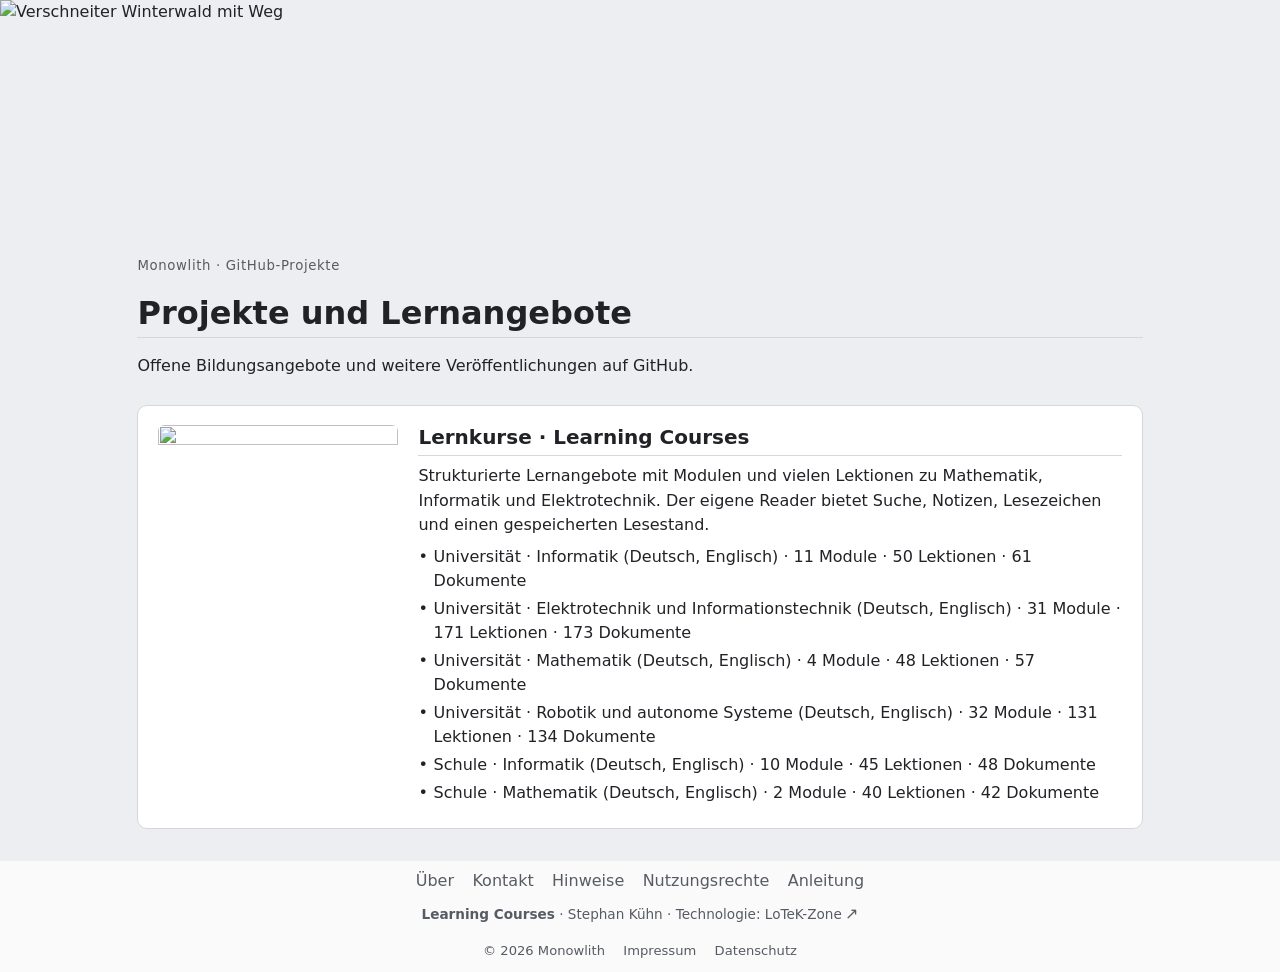
==== index.html @ 9523245d "docs(site): added School Computer Science to index" ====
<!doctype html><html lang="de"><head><meta charset="utf-8">
<meta name="viewport" content="width=device-width,initial-scale=1"><title>Monowlith GitHub</title>
<link rel="stylesheet" href="shared/assets/css/app.css"><link rel="stylesheet" href="shared/assets/css/embedded-fonts.css"></head>
<body><div id="lc-header-mount"></div><script src="shared/assets/js/reader-shell.js"></script><script>document.getElementById("lc-header-mount").outerHTML=LC_HEADER({mode:"portal"});</script>
<div class="portal-banner"><img src="shared/assets/branding/monowlith-banner.webp" alt="Verschneiter Winterwald mit Weg"></div>
<main class="portal-main"><p class="portal-eyebrow" data-de="Monowlith · GitHub-Projekte" data-en="Monowlith · GitHub projects">Monowlith · GitHub-Projekte</p>
<h1 data-de="Projekte und Lernangebote" data-en="Projects and learning resources">Projekte und Lernangebote</h1>
<p data-de="Offene Bildungsangebote und weitere Veröffentlichungen auf GitHub." data-en="Open educational resources and other projects on GitHub.">Offene Bildungsangebote und weitere Veröffentlichungen auf GitHub.</p>
<a class="portal-tile" href="../learning-courses/">
<img class="portal-tile-image" src="shared/assets/portal/learning-courses-academy.webp" alt="" width="640" height="640" loading="lazy" decoding="async">
<div class="portal-tile-info">
<h2 class="tile-name" data-de="Lernkurse · Learning Courses" data-en="Learning Courses">Lernkurse · Learning Courses</h2>
<p data-de="Strukturierte Lernangebote mit Modulen und vielen Lektionen zu Mathematik, Informatik und Elektrotechnik. Der eigene Reader bietet Suche, Notizen, Lesezeichen und einen gespeicherten Lesestand." data-en="Structured learning materials with modules and many lessons in mathematics, computer science and electrical engineering. The dedicated reader offers search, notes, bookmarks and saved reading progress.">Strukturierte Lernangebote mit Modulen und vielen Lektionen zu Mathematik, Informatik und Elektrotechnik. Der eigene Reader bietet Suche, Notizen, Lesezeichen und einen gespeicherten Lesestand.</p>
<ul class="portal-course-list lc-content-list" role="list">
<li role="listitem"><span class="lc-item-marker" aria-hidden="true">•</span><span class="lc-item-content" data-de="Universität · Informatik (Deutsch, Englisch) · 11 Module · 50 Lektionen · 61 Dokumente" data-en="University · Computer Science (English, German) · 11 modules · 50 lessons · 61 documents">Universität · Informatik (Deutsch, Englisch) · 11 Module · 50 Lektionen · 61 Dokumente</span></li>
<li role="listitem"><span class="lc-item-marker" aria-hidden="true">•</span><span class="lc-item-content" data-de="Universität · Elektrotechnik und Informationstechnik (Deutsch, Englisch) · 31 Module · 171 Lektionen · 173 Dokumente" data-en="University · Electrical Engineering and Information Technology (English, German) · 31 modules · 171 lessons · 173 documents">Universität · Elektrotechnik und Informationstechnik (Deutsch, Englisch) · 31 Module · 171 Lektionen · 173 Dokumente</span></li>
<li role="listitem"><span class="lc-item-marker" aria-hidden="true">•</span><span class="lc-item-content" data-de="Universität · Mathematik (Deutsch, Englisch) · 4 Module · 48 Lektionen · 57 Dokumente" data-en="University · Mathematics (English, German) · 4 modules · 48 lessons · 57 documents">Universität · Mathematik (Deutsch, Englisch) · 4 Module · 48 Lektionen · 57 Dokumente</span></li>
<li role="listitem"><span class="lc-item-marker" aria-hidden="true">•</span><span class="lc-item-content" data-de="Universität · Robotik und autonome Systeme (Deutsch, Englisch) · 32 Module · 131 Lektionen · 134 Dokumente" data-en="University · Robotics and Autonomous Systems (English, German) · 32 modules · 131 lessons · 134 documents">Universität · Robotik und autonome Systeme (Deutsch, Englisch) · 32 Module · 131 Lektionen · 134 Dokumente</span></li>
<li role="listitem"><span class="lc-item-marker" aria-hidden="true">•</span><span class="lc-item-content" data-de="Schule · Informatik (Deutsch, Englisch) · 10 Module · 45 Lektionen · 48 Dokumente" data-en="School · Computer Science (English, German) · 10 modules · 45 lessons · 48 documents">Schule · Informatik (Deutsch, Englisch) · 10 Module · 45 Lektionen · 48 Dokumente</span></li>
<li role="listitem"><span class="lc-item-marker" aria-hidden="true">•</span><span class="lc-item-content" data-de="Schule · Mathematik (Deutsch, Englisch) · 2 Module · 40 Lektionen · 42 Dokumente" data-en="School · Mathematics (English, German) · 2 modules · 40 lessons · 42 documents">Schule · Mathematik (Deutsch, Englisch) · 2 Module · 40 Lektionen · 42 Dokumente</span></li>
</ul>
</div></a>
</main><footer class="site-footer" role="contentinfo"><div id="footer-de"><div class="lc-global-footer" aria-label="Projektseiten"><div class="lc-footer-project"><nav aria-label="Projektseiten"><a href="../learning-courses/shared/pages/de/ueber-das-projekt.html">Über</a><a href="../learning-courses/shared/pages/de/kontakt.html">Kontakt</a><a href="../learning-courses/shared/pages/de/hinweise.html">Hinweise</a><a href="../learning-courses/shared/pages/de/nutzungsrechte.html">Nutzungsrechte</a><a href="../learning-courses/shared/pages/de/anleitung.html">Anleitung</a></nav><p class="lc-footer-credits"><strong>Learning Courses</strong> · Stephan Kühn · Technologie: <a href="https://github.com/LoTeK-Zone">LoTeK-Zone<span class="lc-external-arrow" aria-hidden="true">&#8239;↗</span><span class="sr-only lc-external-hint"> (externer Link)</span></a></p></div><div class="lc-footer-legal"><nav aria-label="Rechtliche Informationen"><span>© 2026 Monowlith</span><a href="../learning-courses/shared/pages/de/impressum.html">Impressum</a><a href="../learning-courses/shared/pages/de/datenschutz.html">Datenschutz</a></nav></div></div></div><div id="footer-en" hidden><div class="lc-global-footer" aria-label="Project information"><div class="lc-footer-project"><nav aria-label="Project information"><a href="../learning-courses/shared/pages/en/ueber-das-projekt.html">About</a><a href="../learning-courses/shared/pages/en/kontakt.html">Contact</a><a href="../learning-courses/shared/pages/en/hinweise.html">Usage notes</a><a href="../learning-courses/shared/pages/en/nutzungsrechte.html">Usage rights</a><a href="../learning-courses/shared/pages/en/anleitung.html">User guide</a></nav><p class="lc-footer-credits"><strong>Learning Courses</strong> · Stephan Kühn · Technology: <a href="https://github.com/LoTeK-Zone">LoTeK-Zone<span class="lc-external-arrow" aria-hidden="true">&#8239;↗</span><span class="sr-only lc-external-hint"> (external link)</span></a></p></div><div class="lc-footer-legal"><nav aria-label="Legal information"><span>© 2026 Monowlith</span><a href="../learning-courses/shared/pages/en/impressum.html">Legal notice</a><a href="../learning-courses/shared/pages/en/datenschutz.html">Privacy policy</a></nav></div></div></div></footer>
<script>(function(){"use strict";const prefs=new URLSearchParams(location.search);let lang=prefs.get("syslang")==="en"?"en":"de";let doclang=["de","en"].includes(prefs.get("doclang"))?prefs.get("doclang"):lang;let dark=prefs.get("theme")==="dark";
const l=document.getElementById("lc-language-switch"),b=document.getElementById("theme");
function apply(){window.LC_LOCALIZE_HEADER_EXTERNAL?.(lang);document.documentElement.lang=lang;document.documentElement.dataset.theme=dark?"dark":"light";b.textContent=dark?"☀":"☾";b.title=dark?(lang==="de"?"Hellmodus aktivieren":"Switch to light mode"):(lang==="de"?"Dunkelmodus aktivieren":"Switch to dark mode");b.setAttribute("aria-label",b.title);l.textContent=lang.toUpperCase();l.title=lang==="de"?"Sprache wechseln":"Change language";l.setAttribute("aria-label",l.title);document.querySelectorAll("[data-de][data-en]").forEach(x=>x.textContent=x.dataset[lang]);for(const code of ["de","en"])document.getElementById("footer-"+code).hidden=code!==lang;const u=new URL(location.href);u.searchParams.set("syslang",lang);u.searchParams.set("doclang",doclang);u.searchParams.set("theme",dark?"dark":"light");try{history.replaceState(history.state,"",u.href)}catch(_){}for(const a of document.querySelectorAll(".header-first .lc-brand,.portal-tile,footer a")){const href=a.getAttribute("href");if(!href)continue;const q=new URL(href,location.href);if(q.protocol!==location.protocol||q.origin!==location.origin)continue;q.searchParams.set("syslang",lang);q.searchParams.set("doclang",doclang);q.searchParams.set("theme",dark?"dark":"light");a.href=q.href;}}
b.onclick=()=>{dark=!dark;apply()};l.onclick=()=>{lang=lang==="de"?"en":"de";doclang=lang;apply()};apply()})();</script></body></html>
---- shared/assets/css/app.css ----
/* Learning Courses · ID-L118 – CSS-Systemvereinfachung und native Listen / CSS Simplification and Native Lists.
   Direct values only; no custom properties or calculation functions. Reader settings migrate separately. */
:root {font-size:100%;color-scheme:light}
:root[data-theme="dark"] {color-scheme:dark}
*,*::before,*::after {box-sizing:border-box}
html {scroll-behavior:smooth;scroll-padding-top:8rem}
body {margin:0;background:#eceef1;color:#212226;font-size:1rem;line-height:1.55;font-family:"Source Sans 3",system-ui,"Segoe UI",Arial,sans-serif;font-style:normal}
button,input,select,textarea {font-weight:400;font-size:1rem;line-height:1.55;font-family:"Source Sans 3",system-ui,"Segoe UI",Arial,sans-serif;color:#212226}
button {cursor:pointer;border:0.06rem solid #d5d7dc;background:#fff;border-radius:0.44rem;padding:.36rem .62rem}
button:hover {background:#f1f2f5}
button:disabled {opacity:.55;cursor:not-allowed}
a {color:#246bb1}
:where(a,button,input,select,textarea,summary):focus-visible {outline:0.19rem solid #246bb1;outline-offset:0.12rem}
[hidden][hidden] {display:none}
h1,h2,h3,h4 {line-height:1.25;text-wrap:wrap}
h1 {font-size:2rem;margin:0rem 0 1rem;padding-bottom:.3rem;border-bottom:0.06rem solid #d5d7dc}
h2 {font-size:1.4rem;margin:3rem 0 .65rem;padding-bottom:.3rem;border-bottom:0.06rem solid #d5d7dc}
h3 {font-size:1.2rem;margin:2.02rem 0 .55rem;padding-bottom:.3rem;border-bottom:0.06rem solid #d5d7dc}
h4 {font-size:1.1rem;margin:1.35rem 0 .4rem;padding-bottom:.3rem;border-bottom:0.06rem solid #d5d7dc}
p {margin:1rem 0}
img,svg {max-width:100%;height:auto}
code,pre {font-family:"JetBrains Mono",Consolas,monospace;font-variant-ligatures:none}
pre {font-size:.88rem;overflow:auto;white-space:pre;overflow-wrap:normal;word-break:normal;line-height:1.4;padding:.85rem;border-radius:0.5rem;background:#f1f2f5}
code {overflow-wrap:anywhere;background:#f1f2f5;padding:0.12rem 0.2rem;border-radius:0.25rem}
pre code {font-size:.88rem;background:none;padding:0;white-space:pre;overflow-wrap:normal;word-break:normal;line-height:1.4}
blockquote {margin-inline:0;padding:.2rem 1rem;border-left:0.19rem solid #d5d7dc;color:#575b63}
table {font-size:0.92rem;border-collapse:collapse;max-width:100%}
th,td {border:0.06rem solid #d5d7dc;padding:.45rem .6rem;text-align:start}
th {background:#f1f2f5}
figure {margin:1.05rem 0 2rem}
figure img {display:block;max-width:100%}
figcaption {margin-top:0.1rem;padding-inline:1.5rem;font-size:0.92rem;line-height:1.34;font-style:normal;color:#575b63}
math {font-family:"STIX Two Math",math,serif;font-size:1.05rem}
.reader col.lc-col-third {width:33%}
.reader col.lc-col-quarter {width:25%}
.text-right {text-align:right}
.text-center {text-align:center}
.skip-link {position:fixed;top:0;left:-625rem;z-index:200;padding:.5rem;background:#fff}
.skip-link:focus {left:.5rem}
.sr-only {position:absolute;width:0.06rem;height:0.06rem;overflow:hidden;clip-path:inset(50%);white-space:nowrap}
.hidden.hidden {display:none}
.site-header {position:sticky;top:0;z-index:20;width:100%;background:#fafafa;border-bottom:0.06rem solid #d5d7dc;box-shadow:0 0.12rem 0.56rem #0001}
.header-first {min-height:3.25rem;display:grid;grid-template-columns:minmax(0,1fr) auto minmax(0,1fr);align-items:center;gap:.6rem;padding:.25rem 1.15rem}
.lc-reader-brand-group,.lc-info-header-left,.lc-header-actions,.lc-reader-brand-group,.header-tools {display:flex;align-items:center;gap:.65rem;min-width:0}
.lc-reader-brand-group {grid-column:1;grid-row:1;align-items:center}
.lc-info-header-left {align-items:center}
.lc-brand {display:inline-flex;align-items:center;gap:.45rem;color:#212226;font-weight:400;font-size:1.13rem;line-height:1.25;font-family:"Source Serif 4",Cambria,"Times New Roman","Liberation Serif",serif;letter-spacing:0.04rem;text-decoration:none;white-space:nowrap}
.lc-brand:visited,.lc-brand:hover {color:#212226;text-decoration:none}
.lc-brand-image {display:block;width:2rem;height:2rem;object-fit:contain;border-radius:50%}
.lc-brand-symbol {display:inline-flex;align-self:center;align-items:center;justify-content:center}
.lc-brand-label {display:inline-flex;align-items:center;white-space:nowrap}
.lc-reader-wordmark {font-family:"Source Serif 4",Cambria,"Times New Roman","Liberation Serif",serif;font-size:1.13rem;font-weight:700;line-height:1.25}
.lc-github-tag {font-family:"Source Sans 3",system-ui,"Segoe UI",Arial,sans-serif;font-size:1.13rem;font-weight:400;line-height:1.25;letter-spacing:0;margin-inline-start:.45rem}
.home-link,.lc-info-back,.lc-start-link {text-decoration:none;color:#212226;white-space:nowrap;font-size:1.13rem;line-height:1.25}
.home-link:hover,.lc-info-back:hover,.lc-start-link:hover {text-decoration:underline}
.course-title {grid-column:2;text-align:center;font-size:1.28rem;line-height:1.15;font-weight:700}
.header-secondary {display:grid;grid-template-columns:minmax(0,1fr) auto minmax(0,1fr);gap:.55rem;align-items:center;min-height:3.25rem;padding:.35rem 1.15rem;border-top:0.06rem solid #d5d7dc}
.search {display:block;width:100%;max-width:17.5rem;min-width:0;padding:.1rem .4rem;border:0.06rem solid #d5d7dc;border-radius:0.25rem;background:#fff;font-size:.96rem;line-height:1.3}
.search:focus {border-color:#246bb1;outline:0.06rem solid #246bb1;outline-offset:0}
.header-progress {grid-column:2;display:flex;align-items:center;justify-content:center;gap:.35rem;flex-wrap:wrap}
.header-progress button {padding:.3rem .5rem;font-size:.9rem}
.header-tools {grid-column:3;justify-content:flex-end;gap:.25rem}
.icon-tool {display:inline-flex;align-items:center;justify-content:center;min-width:2rem;height:2rem;padding:.15rem .35rem;white-space:nowrap}
#lc-language-switch,#lc-document-language-switch {font-size:.8rem;font-weight:450}
#theme {font-size:1.13rem}
.lc-simple-header {min-height:3.75rem;display:flex;align-items:center;justify-content:space-between;gap:1rem;padding:.5rem 1.2rem}
.lc-info-header {flex-wrap:wrap}
.lc-info-header-left {flex-wrap:wrap;gap:1rem}
.mobile-nav,.toc-trigger,.sidebar-overlay-head,.overlay-search-wrap,.toc-close,.overlay-backdrop {display:none}
.shell {display:grid;grid-template-columns:minmax(0,20rem) minmax(0,1fr) minmax(0,20rem);min-height:85dvh;width:100%;margin-top:-6.56rem}
.sidebar,.toc {position:sticky;top:0;align-self:start;height:100dvh;max-height:100dvh;padding-top:6.56rem;overflow:visible;display:flex;flex-direction:column;background:#f4f5f7;font-size:0.92rem}
.sidebar {border-right:0.06rem solid #d5d7dc}
.toc {border-left:0.06rem solid #d5d7dc}
.sidebar-top,.right-tabs {position:sticky;top:6.56rem;z-index:4;flex:none;display:flex;align-items:center;gap:.4rem;height:2.75rem;padding:0 .85rem;background:#f4f5f7;border-bottom:0.06rem solid #d5d7dc}
.panel-body {display:flex;flex-direction:column;flex:1;min-height:0;overflow:auto;padding-bottom:0}
.sidebar-heading {font-size:0.92rem;font-weight:700}
.groups,.toc-section,.lc-preview-nav {padding:.4rem .65rem 1rem .65rem}
.groups {flex:1;min-height:0;overflow:auto}
.groups > details + details,.lc-preview-nav > details + details {margin-top:.3rem}
:is(.groups,.lc-preview-nav) summary {cursor:pointer;color:#575b63;font-weight:700;padding:.2rem 0 .2rem;line-height:1.3}
.nav-item {display:flex;align-items:flex-start;gap:.2rem;width:100%;text-align:start;margin:0;padding:.2rem 0 .2rem .7rem;border:0;background:transparent;border-radius:0.31rem;font-size:0.92rem;line-height:1.3}
.groups summary + .nav-item,.lc-preview-nav summary + .nav-item {margin-top:.3rem}
.groups .nav-item + .nav-item,.lc-preview-nav .nav-item + .nav-item {margin-top:.2rem}
.nav-item:hover {background:#e7e9ed}
.nav-item.active {background:#f1f2f5}
.nav-item.active:hover {background:#e7e9ed}
.nav-item.active {color:#246bb1;font-weight:700}
.tick {flex:0 0 auto;min-width:.65rem;line-height:1.3;text-align:start;color:currentColor}
.sidebar-status,.notes-status {position:sticky;bottom:0;z-index:4;flex:none;padding:.55rem .85rem;color:#575b63;font-size:0.92rem;border-top:0.06rem solid #d5d7dc}
.main {width:100%;min-width:0;margin-top:6.56rem;padding:1.65rem}
.paper {min-width:0;max-width:60rem;margin:0 auto;padding:2.5rem;border:0.06rem solid #d5d7dc;border-radius:0.69rem;background:#fff;box-shadow:0 0.31rem 1.25rem #00000012}
.paper::after {content:"";display:block;height:13rem}
.reader {font-size:1rem;line-height:1.7;font-style:normal;overflow-wrap:anywhere}
.reader h2,.reader h3,.reader h4 {scroll-margin-top:8.12rem}
.reader p {text-align:justify;hyphens:none;text-wrap:pretty}
.reader .contact-lines {text-align:start;text-wrap:wrap}
.reader :is(pre,code,table,figcaption,.lesson-meta p,.notes-hint) {text-align:start}
.reader img.kursgrafik {display:block;width:100%;max-width:56.25rem;margin:1rem auto .3rem;border:0.06rem solid #d5d7dc;border-radius:0.44rem;background:#fff}
.reader .semantic-math,.reader .table-scroll {max-width:100%;overflow-x:auto}
.reader math[display="block"] {display:block;width:100%;min-width:0;margin:.5rem auto;text-align:center}
.reader table {display:block;max-width:100%;overflow:auto}
.reader table.lc-lesson-table :is(th,td):first-child {min-width:8rem;white-space:nowrap}
.reader .section-number {color:#575b63;font-family:"Source Sans 3",system-ui,"Segoe UI",Arial,sans-serif;font-weight:700;line-height:1.25;letter-spacing:normal;display:inline-block;text-align:start;flex:none}
.reader h1 .lesson-number {font-size:2rem;color:#575b63;margin-inline-end:.75rem}
.reader h2 .section-number {font-size:1.4rem;margin-inline-end:.35rem}
.reader h3 .section-number {font-size:1.2rem;margin-inline-end:.35rem}
.reader h4 .section-number {font-size:1.1rem;margin-inline-end:.35rem}
.reader .section-number[aria-hidden="true"] {display:none}
.reader .section-head {display:flex;align-items:baseline;gap:.5rem}
.section-title-inner {flex:1;min-width:0;text-wrap:wrap}
.section-tools {display:inline-flex;align-self:center;flex:none;gap:.3rem;margin-left:auto}
.section-tools button {display:inline-flex;align-items:center;justify-content:center;width:1.75rem;height:1.75rem;padding:0.19rem;color:#575b63}
.section-tools button[aria-pressed="true"],.section-tools button.has-note {color:#246bb1;border-color:#246bb1}
.section-tools svg {width:0.94rem;height:0.94rem;stroke:currentColor;fill:none;stroke-width:1.8}
.reader-layout {position:relative;min-width:0}
.annotation-rail,.inline-annotations {display:none}
.reader-utility,.lesson-actions,.reader-lesson-nav {display:flex;align-items:center;gap:.6rem;flex-wrap:wrap}
.reader-utility {justify-content:space-between;margin-bottom:.65rem}
.breadcrumb {font-size:.83rem;color:#575b63}
.progress-feedback {max-width:65.62rem;margin:0 auto .6rem;color:#575b63;font-size:.82rem}
.progress-feedback:empty {display:none}
.reader-lesson-nav {position:relative;z-index:3;justify-content:center;padding:.45rem 1rem .15rem;background:#fafafa}
#favorite-toggle[aria-pressed="true"] {color:#246bb1;border-color:#246bb1}
.lesson-meta {padding:.75rem 1rem;margin:1rem 0;border-radius:0.5rem;background:#f4f5f7}
.lesson-meta p {margin:.28rem 0;font-size:1rem}
.lesson-note,.quellen-stand,.notes-hint {font-size:0.82rem;color:#575b63}
.anker-alias {display:none}
.lesson-contents {border:0.06rem solid #d5d7dc;border-radius:0.5rem;padding:.5rem .75rem;margin:1rem 0}
.lesson-contents summary {font-weight:650;cursor:pointer}
.lesson-contents-list li {margin:.33rem 0}
.lesson-contents-list .toc-h3 {padding-left:1rem}
.lesson-contents-list .toc-h4 {padding-left:2rem}
.lesson-contents-list a {text-decoration:none}
.formula-box {display:flex;justify-content:center;align-items:center;max-width:100%;min-width:0;overflow-x:auto;margin:1rem 0;padding:.75rem 1rem;background:#f1f2f5;border:0;border-radius:0.5rem;text-align:center}
.reader .formula-box math[display="block"] {width:auto;min-width:0;max-width:100%;margin:0 auto;text-align:center}
.formula-jumps ul {display:flex;flex-wrap:wrap;gap:.5rem}
.formula-jumps a {display:inline-block;border:0.06rem solid #d5d7dc;border-radius:0.38rem;padding:.2rem .45rem}
.toc-head {flex:none;display:flex;align-items:center;gap:.4rem;padding:.2rem 0 .3rem;margin-bottom:.3rem;line-height:1.3;background:#f4f5f7;border-bottom:0.06rem solid #d5d7dc}
.right-tabs button {padding:.16rem .62rem}
.right-tabs button[aria-selected="true"] {color:#246bb1;border-color:#246bb1}
.toc-section {overflow:auto;flex:1;min-height:0}
.toc-section a {display:flex;align-items:flex-start;gap:.2rem;margin:0;padding:.2rem 0 .2rem 0rem;font-size:0.92rem;line-height:1.3;text-decoration:none;overflow-wrap:anywhere}
.toc-section a:hover {text-decoration:underline}
.toc-section a.subheading {padding-left:.7rem}
.toc-section a:not(.subheading) {padding-block:.2rem .2rem}
.toc-section a + a {margin-top:.2rem}
.toc-section a + a:not(.subheading) {margin-top:.3rem}
.toc-section a[data-nav-level="h2"] + a.subheading,.toc-section a[data-nav-level="h3"] + a[data-nav-level="h4"] {margin-top:.3rem}
.toc-number {flex:none;white-space:nowrap}
.toc-label {min-width:0;overflow-wrap:anywhere}
.notes-section {position:relative;display:flex;flex-direction:column;flex:1;min-height:0;overflow:hidden}
.note-actions,.notes-export {display:flex;align-items:center;gap:.35rem;flex-wrap:wrap}
.notes-manager {position:relative;z-index:3;background:#f4f5f7}
.notes-manager>summary {padding:.6rem .85rem;cursor:pointer;font-weight:700;font-size:.83rem;border-bottom:0.06rem solid #d5d7dc}
.notes-manager-body {padding:.5rem .75rem 1rem}
.notes-manager[open] {position:absolute;inset:0;z-index:5;overflow:auto;box-shadow:0 0.31rem 1.25rem #00000012}
.notes-track {position:relative;flex:1;min-height:0;overflow:hidden;pointer-events:none}
.note-group {position:absolute;left:.35rem;right:.35rem;overflow:auto;pointer-events:auto;scrollbar-width:thin}
.margin-note {padding:.2rem .4rem .4rem .4rem;margin-bottom:.3rem;border:0.06rem solid #d5d7dc;border-left:0.19rem solid #246bb1;border-radius:0.44rem;background:#f4f5f7;font-size:.86rem;line-height:1.45;overflow-wrap:anywhere}
.margin-note p {margin:.3rem 0;white-space:pre-wrap;text-align:start}
.note-tools {display:flex;align-items:flex-start;gap:.3rem}
.note-chapter-title {font-size:.9rem;overflow-wrap:anywhere}
.note-divider {border:0;border-top:0.06rem solid #d5d7dc;margin:.3rem 0}
.note-section-title {flex:1;min-width:0;font-size:.92rem;font-weight:700;overflow-wrap:anywhere}
.note-button-group {display:flex;align-items:center;gap:.2rem;flex:none;margin-top:0rem;margin-right:-0.2rem}
.note-tools .note-action {display:grid;place-items:center;flex:none;width:1.25rem;height:1.25rem;padding:0;line-height:1;border-radius:.25rem}
.note-action .lc-action-icon {width:75%;height:75%}
.note-card {padding:.55rem;border:0.06rem solid #d5d7dc;border-radius:0.44rem;margin:.4rem 0}
.note-card p {white-space:pre-wrap;text-align:start}
.note-card-actions {display:flex;gap:.4rem}
.note-dialog {width:94vw;max-width:31.25rem;max-height:85dvh;overflow:auto;padding:0;background:#fff;color:#212226;border:0.06rem solid #d5d7dc;border-radius:0.62rem;box-shadow:0 0.31rem 1.25rem #00000012}
.note-dialog::backdrop {background:#101012a8}
.note-dialog form {padding:1rem}
.note-dialog-head,.note-dialog-buttons {display:flex;align-items:center;justify-content:space-between;gap:.6rem}
#note-dialog-title,.lc-note-preview .note-dialog-head strong {font-size:1.15rem}
#note-dialog-location,.lc-note-preview-location {font-size:.95rem}
.note-dialog label,.lc-note-preview-label {display:block;margin:.6rem 0 .25rem;font-weight:650;font-size:.9rem}
.note-dialog textarea,.notes-section textarea,.notes-section select {display:block;width:100%;padding:.5rem;background:#fff;border:0.06rem solid #d5d7dc;border-radius:0.38rem}
.note-dialog-buttons {justify-content:space-between;flex-wrap:wrap;margin-top:.7rem}
#note-dialog textarea,.lc-note-preview-input {font-size:1rem;line-height:1.45}
.transfer-dialog {width:94vw;max-width:35rem}
.transfer-body {padding:1rem;display:grid;gap:.7rem}
.transfer-options {display:grid;gap:.35rem;border:0.06rem solid #d5d7dc;padding:.65rem;border-radius:0.38rem}
.transfer-options label,.transfer-keep {display:flex;align-items:center;gap:.5rem;margin:0;font-size:0.92rem;font-weight:400}
.transfer-options label span:last-child {margin-inline-start:auto;color:#575b63}
.transfer-controls {display:flex;flex-wrap:wrap;gap:.5rem;align-items:center}
.transfer-section {display:grid;gap:.5rem;border-top:0.06rem solid #d5d7dc;padding-top:.75rem}
.transfer-section > strong {font-size:1rem}
.transfer-body > .note-dialog-buttons {justify-content:flex-end;margin-top:0}
.transfer-result:empty {display:none}
.transfer-result {min-height:1.4rem;color:#575b63;overflow-wrap:anywhere}
.transfer-dialog p {margin:0}
.transfer-dialog button {font-size:0.92rem}
.lc-note-preview {padding:.6rem;min-width:0}
.lc-note-preview-input {border:0.06rem solid #d5d7dc;padding:.4rem;white-space:pre-wrap}
.header-dropdown {position:relative}
.header-dropdown-list {position:absolute;z-index:55;left:50%;top:100%;margin-top:0.44rem;transform:translateX(-50%);width:88vw;max-width:22.5rem;max-height:65dvh;overflow:auto;padding:.45rem;background:#fff;border:0.06rem solid #d5d7dc;border-radius:0.5rem;box-shadow:0 0.31rem 1.25rem #00000012}
#bookmarks-menu {width:88vw;max-width:25rem}
.dropdown-row {display:flex;align-items:center;gap:.3rem;border-bottom:0}
#favorites-menu .dropdown-row + .dropdown-row {margin-top:.10rem}
.header-progress .dropdown-entry {flex:1;min-width:0;text-align:start;border:0;background:none;padding:.12rem .35rem;font-size:.82rem;overflow-wrap:anywhere}
.header-progress .dropdown-remove {display:grid;place-items:center;flex:0 0 1.35rem;width:1.35rem;height:1.35rem;padding:0;line-height:1;border-radius:.3rem}
.lc-action-icon {display:block;flex:none;width:1rem;height:1rem;fill:none;stroke:currentColor;stroke-width:2.5;stroke-linecap:round;stroke-linejoin:round}
.dropdown-remove .lc-action-icon {width:75%;height:75%}
#close-menu {display:inline-flex;align-items:center;gap:.25rem}
:is(#close-right,#note-cancel-x,#transfer-x,.lc-settings-close) {align-items:center;justify-content:center;line-height:1}
:is(#note-cancel-x,#transfer-x,.lc-settings-close) {display:grid;place-items:center;padding:.25rem}
.dropdown-empty,.favorites-empty {padding:.5rem;color:#575b63;font-size:.82rem}
.bookmark-course,.bookmark-chapter {padding:.12rem .3rem;color:#212226;font-size:.81rem;font-weight:700}
.bookmark-chapter {color:#575b63;font-size:.77rem;font-weight:400;font-style:italic}
.header-progress .dropdown-entry {font-weight:400;border-radius:0.31rem}
.header-dropdown-list :is(.dropdown-row,.bookmark-course-link) {border-radius:0.31rem}
.header-dropdown-list :is(.dropdown-row,.bookmark-course-link):hover {background:#e7e9ed}
.header-dropdown-list .dropdown-selected {background:#f1f2f5}
.header-dropdown-list .dropdown-selected .dropdown-entry {color:#246bb1}
.header-dropdown-list .dropdown-entry:hover {background:transparent}
.bookmark-course-link {display:flex;align-items:center;gap:.3rem;padding:0}
#bookmarks-menu .bookmark-course-link .dropdown-entry {font-weight:700;color:#212226}
#bookmarks-menu .bookmark-course-link.dropdown-selected .dropdown-entry {color:#246bb1}
.bookmark-course-context {font-style:italic;color:#575b63}
#bookmarks-menu .dropdown-row {border-bottom:0}
#bookmarks-menu :is(.bookmark-item,.bookmark-chapter) {margin-top:.10rem}
#bookmarks-menu .bookmark-group-divider {border-top:0.06rem solid #d5d7dc;margin-top:0.17rem;padding-top:0.17rem}
.bookmark-subitem {padding-left:.5rem}
.lc-home {width:100%;max-width:68.75rem;margin:2rem auto 2.8rem;padding:0 1rem}
.lc-home h1 {margin-bottom:.8rem}
.lc-home-course-section {margin:1.7rem 0}
.lc-home-level {padding-bottom:.35rem;border-bottom:0.06rem solid #d5d7dc}
.lc-cards {display:grid;grid-template-columns:repeat(2,minmax(0,1fr));gap:1rem}
.lc-course-card {background:#fff;border:0.06rem solid #d5d7dc;border-radius:0.62rem;overflow:hidden;box-shadow:0 0.31rem 1.25rem #00000012}
.lc-course-card a {color:#212226;text-decoration:none}
.lc-course-card:hover {border-color:#246bb1}
.lc-card-image-link {display:block}
.lc-card-image {display:block;width:100%;height:15.4rem;object-fit:cover;object-position:center}
.lc-card-body {padding:1.95rem 1.15rem;display:flex;flex-direction:column;justify-content:center;gap:.5rem}
.lc-card-body h3 {margin:0}
.lc-card-body p {color:#575b63;font-size:.88rem;margin:0}
.lc-card-body .lc-card-languages {margin-top:.35rem}
.lc-status {margin-top:1rem;color:#575b63}
body:has(> .site-footer),#lc-root:has(> .lc-home) {display:flex;flex-direction:column;min-height:100vh;min-height:100dvh}
body:has(> .site-footer) > :is(.lc-page,.repo-landing,.portal-main) {width:100%}
.site-footer {position:relative;z-index:3;width:100%;margin:0;padding:.3rem 1rem .7rem;background:#fafafa;color:#575b63;text-align:center}
body > .site-footer,#lc-root:has(> .lc-home) > .site-footer {margin-top:auto;flex-shrink:0}
.lc-global-footer {max-width:71.88rem;margin:auto}
.lc-footer-project {padding:.2rem 0 .4rem}
.lc-footer-project nav {display:flex;align-items:center;justify-content:center;flex-wrap:wrap;gap:.35rem 1.15rem}
.lc-footer-project a {text-decoration:none}
.lc-footer-credits {font-size:.85rem;margin:.5rem 0}
.lc-footer-legal {max-width:60rem;margin:0 auto;font-size:.82rem}
.lc-footer-legal nav {display:flex;justify-content:center;align-items:center;flex-wrap:wrap;gap:.35rem 1.15rem}
.lc-global-footer a {color:#575b63}
.lc-footer-legal a {text-decoration:none}
.lc-global-footer a:hover {text-decoration:underline}
.bottom-jumpbar {position:fixed;bottom:.8rem;left:50%;transform:translateX(-50%);z-index:19;width:max-content;visibility:hidden;pointer-events:none}
body.has-scrolled .bottom-jumpbar {visibility:visible;pointer-events:auto}
.bottom-jumpbar button {padding:.2rem .5rem;font-size:.8rem}
.lc-page,.repo-landing {max-width:60rem;min-height:60dvh;margin:0 auto;padding:2.5rem;border:0.06rem solid transparent}
.portal-main {max-width:65.62rem;min-height:58dvh;margin:auto;padding:2rem 1.4rem}
.portal-eyebrow {font-size:.83rem;color:#575b63;letter-spacing:0.04rem}
.portal-banner img {display:block;width:100%;height:13rem;object-fit:cover}
.portal-tile {display:grid;grid-template-columns:minmax(0,15rem) minmax(0,1fr);align-items:start;gap:1.3rem;margin-top:1.6rem;padding:1.2rem;border:0.06rem solid #d5d7dc;border-radius:0.62rem;background:#fff;text-decoration:none;color:#212226}
.portal-tile:hover {outline:0.12rem solid #246bb1}
.portal-tile-image {display:block;width:100%;aspect-ratio:1;object-fit:cover;border-radius:0.38rem}
.portal-tile-info {min-width:0}
.tile-name {font-size:1.25rem;font-weight:700;margin:0 0 .5rem}
.portal-tile-info p {margin:.4rem 0}
.lc-lang {display:flex;align-items:center;gap:.3rem}
.lc-lang button[aria-pressed="true"] {border-color:#246bb1;color:#246bb1}
.lc-layout-dialog {position:fixed;top:7.55rem;left:.5rem;z-index:120;width:95vw;max-height:85dvh;display:flex;flex-direction:column;overflow:hidden;background:#fff;border:0.06rem solid #d5d7dc;border-radius:0.62rem;box-shadow:0 0.31rem 1.25rem #00000012}
.lc-layout-dialog header,.lc-layout-actions {flex:none;display:flex;align-items:center;gap:.35rem;padding:.35rem .5rem;background:#fff;z-index:2}
.lc-layout-dialog header {justify-content:space-between;border-bottom:0.06rem solid #d5d7dc;cursor:move;touch-action:none;user-select:none}
.lc-layout-dialog header button {cursor:pointer}
.lc-layout-dialog header strong {overflow-wrap:anywhere;flex:1;min-width:0}
.lc-layout-dialog header {width:100%;max-width:27.38rem;justify-content:flex-start;box-sizing:border-box}
.lc-layout-dialog header button {flex:none}
.lc-layout-scroll {flex:1 1 auto;min-height:0;min-width:0;overflow:auto;overscroll-behavior:contain;padding:.3rem .5rem}
.lc-layout-workspace {display:grid;grid-template-columns:minmax(0,1fr);gap:.5rem;align-items:start}
.lc-layout-dialog.with-preview {width:95vw;height:85dvh}
.lc-layout-dialog.with-preview .lc-layout-workspace {grid-template-columns:minmax(0,27.5rem) minmax(0,1fr)}
.lc-layout-dialog.with-preview .lc-layout-scroll {display:flex;flex-direction:column;overflow:hidden}
.lc-layout-dialog.with-preview .lc-layout-workspace {flex:1;min-height:0;align-items:stretch}
.lc-layout-dialog.with-preview .lc-layout-controls {overflow:auto;min-height:0}
.lc-layout-controls {min-width:0}
.lc-layout-tabs {display:flex;gap:.2rem;flex-wrap:wrap;margin:.25rem 0}
.lc-layout-dialog button {font-size:.8rem;padding:.23rem .4rem}
.lc-layout-tabs button[aria-selected="true"] {border-color:#246bb1;background:#f1f2f5;font-weight:700}
.lc-layout-grid {display:grid;grid-template-columns:1fr;gap:.5rem}
.lc-layout-heading-select {display:flex;align-items:center;gap:.6rem;margin:.45rem 0}
.lc-layout-heading-select select {min-width:6rem;padding:.3rem;border:0.06rem solid #d5d7dc;border-radius:.3rem;background:#fff}
.lc-layout-underline {display:flex;align-items:center;gap:.5rem;margin:.55rem 0}
.lc-layout-preview {min-width:0;max-height:none;min-height:0;overflow:auto;padding:.85rem;border:0.06rem solid #d5d7dc;border-radius:.5rem;background:#fff}
.lc-layout-preview .reader {min-width:0}
.lc-layout-preview :is(.lc-preview-nav,.lc-preview-toc) {background:#f4f5f7;font-size:0.92rem}
.lc-layout-preview .lc-preview-toc {display:block}
.lc-layout-preview .lc-preview-nav .nav-item {max-width:100%}
.lc-layout-preview .lc-preview-figure {height:3rem;border:0.06rem solid #d5d7dc;background:#f4f5f7;border-radius:.2rem}
.lc-layout-preview .lc-preview-caption {margin:.3rem 0;color:#575b63;font-size:.8rem}
.lc-layout-preview .lc-lesson-table {width:100%}
.lc-layout-preview .lc-preview-only-label {font-size:.8rem;color:#575b63}
.lc-layout-dialog fieldset {min-width:0;padding:.4rem .5rem;border:0.06rem solid #d5d7dc;border-radius:0.44rem}
.lc-layout-dialog legend {font-size:.79rem;font-weight:700}
.lc-layout-row {display:grid;grid-template-columns:minmax(0,1fr) minmax(3.8rem,30%) auto;align-items:center;gap:.25rem;margin:.18rem 0;font-size:.75rem}
.lc-layout-row label {overflow-wrap:anywhere}
.lc-layout-row input {width:100%;min-width:0;padding:.24rem .3rem;border:0.06rem solid #d5d7dc;border-radius:0.25rem;background:#f4f5f7;font-size:.75rem;font-family:"JetBrains Mono",Consolas,monospace}
.lc-layout-row input[aria-invalid="true"] {border-color:#c33}
.lc-layout-hint {font-size:.75rem;color:#575b63;margin:.15rem 0 .35rem}
.lc-layout-actions {flex-wrap:wrap;justify-content:flex-end;border-top:0.06rem solid #d5d7dc}
.lc-export-status {flex:1 0 100%;min-width:0;font-size:.75rem;color:#575b63;overflow-wrap:anywhere}
.lc-export-status:empty {display:none}
@media (max-width:70rem) {
.header-secondary {grid-template-columns:minmax(0,1fr) auto}
.header-progress {grid-column:1/-1;grid-row:2;justify-content:center}
.header-tools {grid-column:2;grid-row:1}
.shell {grid-template-columns:minmax(0,18rem) minmax(0,1fr);margin-top:-11.19rem}
.main {margin-top:11.19rem;padding:1.25rem}
.sidebar {padding-top:11.19rem}
.sidebar-top {top:11.19rem}
.toc {display:none;position:fixed;top:11.19rem;right:0;z-index:40;width:88vw;max-width:24.38rem;height:75dvh;max-height:75dvh;padding-top:0;overflow:hidden;box-shadow:0 0.31rem 1.25rem #00000012}
body.toc-open .toc {display:flex}
.toc .panel-body {padding-bottom:0}
.toc-trigger,.toc-close {display:inline-flex}
.mobile-nav,.toc-trigger {justify-content:center;align-items:center;width:7rem;max-width:100%;white-space:nowrap}
.toc-trigger {grid-column:3;justify-self:end}
.notes-track {overflow:auto;pointer-events:auto;padding:.5rem}
.note-group {position:relative;left:auto;right:auto;top:auto;max-height:none;margin:.5rem 0}
}
@media (min-width:47.5rem) and (max-width:70rem) {
.site-header,.shell {font-size:0.9rem}
.reader {font-size:0.9rem}
h1,.reader h1 .lesson-number {font-size:1.7rem}
h2,.reader h2 .section-number {font-size:1.26rem}
h3,.reader h3 .section-number {font-size:1.08rem}
h4,.reader h4 .section-number {font-size:1rem}
table {font-size:0.83rem}
.sidebar,.toc,.nav-item,.sidebar-heading,.toc-section a {font-size:0.83rem}
.lc-brand,.lc-reader-wordmark,.lc-github-tag {font-size:1.02rem}
.home-link,.lc-info-back,.lc-start-link {font-size:1.02rem}
.course-title {font-size:1.15rem}
.header-progress button {font-size:0.81rem}
.search {font-size:0.86rem}
.icon-tool,.toc-trigger {font-size:0.77rem}
}
@media (max-width:47.5rem) {
h1,.reader h1 .lesson-number {font-size:1.45rem}
h2,.reader h2 .section-number {font-size:1.2rem}
h3,.reader h3 .section-number {font-size:1.08rem}
h4,.reader h4 .section-number {font-size:1rem}
.portal-tile {grid-template-columns:1fr}
.portal-tile-image {max-width:15rem}
.header-first {grid-template-columns:1fr auto;gap:.4rem;padding:.4rem .6rem}
.lc-reader-brand-group {grid-column:1/-1;grid-row:1;justify-content:center;flex-wrap:wrap}
.course-title {grid-column:1/-1;grid-row:2;text-align:center;font-size:1.12rem}
.mobile-nav,.toc-trigger {display:inline-flex}
.mobile-nav {grid-column:1;grid-row:3;justify-self:start}
.toc-trigger {grid-column:2;grid-row:3;justify-self:end}
.header-secondary {grid-template-columns:minmax(0,1fr) auto;gap:.3rem;padding:.3rem .6rem}
.header-progress {grid-column:1/-1}
.header-tools {grid-column:2}
.header-progress {grid-column:1/-1;grid-row:2;justify-content:center}
.header-tools {gap:.15rem}
.icon-tool {min-width:1.75rem;padding:.1rem .25rem}
.shell {display:block;margin-top:0}
.main {margin-top:0;padding:1rem}
.sidebar {display:none;position:fixed;top:16.4rem;left:0;z-index:42;width:88vw;max-width:23.75rem;height:65dvh;max-height:65dvh;padding-top:0;overflow:hidden;padding-bottom:0;box-shadow:0 0.31rem 1.25rem #00000012}
.toc {top:16.4rem;height:65dvh;max-height:65dvh}
body.nav-open .sidebar {display:flex}
.sidebar-top,.right-tabs {top:0}
.sidebar .panel-body {padding-bottom:0}
.sidebar-overlay-head,.overlay-search-wrap {display:flex;align-items:center;justify-content:space-between;gap:.4rem;padding:.6rem .8rem}
.overlay-backdrop {position:fixed;inset:16.4rem 0 0;z-index:39;background:#101012a8;border:0;border-radius:0}
body.nav-open .overlay-backdrop,body.toc-open .overlay-backdrop {display:block}
:root {font-size:100%}
.lc-layout-dialog.with-preview .lc-layout-workspace {grid-template-columns:1fr}
.lc-layout-dialog.with-preview .lc-layout-scroll {display:block;overflow:auto}
.lc-layout-dialog.with-preview .lc-layout-controls {overflow:visible}
.lc-layout-preview {max-height:none}
.lc-info-header-left {gap:.5rem}
}
@media (max-width:33rem) {
.lc-cards {grid-template-columns:minmax(0,1fr)}
}
@media (prefers-reduced-motion:reduce) {
html {scroll-behavior:auto}
}
@media print {
.site-header,.sidebar,.toc,.bottom-jumpbar,.reader-lesson-nav,.section-tools,.lc-layout-dialog,.portal-banner,.notes-section {display:none}
.shell {display:block}
.paper {max-width:none;padding:0;border:0;box-shadow:none}
.main,.lc-page {padding:0}
}
.header-first .lc-header-actions {grid-column:3;grid-row:1;justify-self:end;gap:.25rem}
.header-first .course-title {grid-row:1;min-width:0}
.header-panel-actions {display:none}
.lc-setting-copy {font-size:.75rem;min-width:2.8rem;padding:.24rem .35rem;white-space:nowrap}
@media (max-width:70rem) {
.header-panel-actions {display:flex;justify-content:space-between;grid-column:1/-1;grid-row:3;gap:.4rem}
.header-panel-actions .toc-trigger {margin-inline-start:auto}
}
@media (max-width:47.5rem) {
.header-first .lc-reader-brand-group {grid-column:1;grid-row:1;justify-content:flex-start}
.header-first .lc-header-actions {grid-column:2;grid-row:1;align-self:start}
.header-first .course-title {grid-column:1/-1;grid-row:2}
}
.header-first {grid-template-columns:repeat(3,minmax(0,1fr))}
.header-first .lc-brand {flex:none}
.header-first :is(.home-link,.lc-info-back,.lc-start-link) {min-width:0;overflow:hidden;text-overflow:ellipsis}
.header-first .course-title {overflow:hidden;text-overflow:ellipsis;white-space:nowrap}
@media (max-width:47.5rem) {
.header-first {grid-template-columns:minmax(0,1fr) auto}
.header-first .lc-reader-brand-group {flex-direction:column;flex-wrap:nowrap;align-items:flex-start;gap:.2rem}
.header-first .lc-brand {max-width:100%}
.header-first .course-title {width:100%}
}
.lc-external-arrow {font-size:1rem;color:currentColor;white-space:nowrap}
.lc-external-hint {position:absolute;width:0.06rem;height:0.06rem;overflow:hidden;clip-path:inset(50%);white-space:nowrap}
.reset-content {padding:1rem}
.reset-counts {width:100%;font-size:.85rem;border-collapse:collapse}
.reset-counts th,.reset-counts td {padding:.4rem;border-bottom:1px solid #d5d7dc;text-align:left}
.reset-counts th:not(:first-child),.reset-counts td:not(:first-child) {text-align:right}
.reset-actions {flex-wrap:wrap;justify-content:space-between}
#reset-cancel {margin-inline-start:auto}
.lc-doclang-notice {width:95vw}
.lc-doclang-notice p {margin:0 0 1rem}
.lc-doclang-notice-actions {display:flex;justify-content:flex-end}
.lc-col-width-15 {width:15%}
.lc-col-width-20 {width:20%}
.lc-col-width-21 {width:21%}
.lc-col-width-23 {width:23%}
.lc-col-width-26 {width:26%}
.lc-col-width-30 {width:30%}
.lc-col-width-50 {width:50%}
.lc-table-width-99 {width:99%}
.lc-col-width-7 {width:7%}
.lc-col-width-8 {width:8%}
.lc-col-width-9 {width:9%}
.lc-col-width-10 {width:10%}
.lc-col-width-11 {width:11%}
.lc-col-width-12 {width:12%}
.lc-col-width-13 {width:13%}
.lc-col-width-14 {width:14%}
.lc-col-width-16 {width:16%}
.lc-col-width-18 {width:18%}
.lc-col-width-28 {width:28%}
.lc-col-width-40 {width:40%}
.lc-col-width-42 {width:42%}
.lc-col-width-57 {width:57%}
/* Simple Flexbox for semantic course lists. Markers stay at the left text edge. */
:is(.reader,.portal-tile-info,.lc-page,.repo-landing) :is(ul,ol) {margin:0;padding:0;list-style-position:inside}
:is(.reader,.portal-tile-info,.lc-page,.repo-landing) ul {list-style-type:disc}
:is(.reader,.portal-tile-info,.lc-page,.repo-landing) ol {list-style-type:decimal}
:is(.reader,.portal-tile-info,.lc-page,.repo-landing) .lc-content-list {list-style:none}
:is(.reader,.portal-tile-info,.lc-page,.repo-landing) .lc-content-list > li {display:flex;align-items:flex-start;gap:0.3rem;margin:0.25rem 0;padding:0;text-indent:0;text-align:start;line-height:1.5}
:is(.reader,.portal-tile-info,.lc-page,.repo-landing) .lc-content-list > li > .lc-item-marker {flex:0 0 auto;min-width:1.3rem;white-space:nowrap;text-align:left;line-height:1.5}
:is(.reader,.portal-tile-info,.lc-page,.repo-landing) ul.lc-content-list > li > .lc-item-marker {min-width:0.65rem}
:is(.reader,.portal-tile-info,.lc-page,.repo-landing) .lc-content-list > li > .lc-item-content {flex:1;min-width:0;overflow-wrap:anywhere;text-align:start}
:is(.reader,.portal-tile-info,.lc-page,.repo-landing) .lc-content-list > li > .lc-item-content > p {margin:0;line-height:1.5}
:is(.reader,.portal-tile-info,.lc-page,.repo-landing) .lc-content-list :is(ul,ol) {margin:0.45rem 0 0.45rem 0.75rem}
.reader .lesson-contents-list,.reader .formula-jumps ul {margin:0.4rem 0;padding:0;list-style:none}
.reader .lesson-contents-list li,.reader .formula-jumps li {padding:0;line-height:1.45;margin:0.3rem 0;text-align:start}

/* Width choices are real component states, not CSS variables. */
body.panels-wide .shell {grid-template-columns:minmax(0,25rem) minmax(0,1fr) minmax(0,25rem)}
body.reader-wide .paper,body.reader-wide .lc-page,body.reader-wide .repo-landing {max-width:100rem}
#bookmarks-menu .dropdown-entry,#bookmarks-menu .dropdown-empty,#bookmarks-menu .bookmark-course {font-size:0.88rem}
#bookmarks-menu .bookmark-chapter {font-size:0.88rem}
#favorites-menu .dropdown-entry,#favorites-menu .dropdown-empty {font-size:0.88rem}


/* Direct dark-mode component rules. */
:root[data-theme="dark"] body {background:#202020;color:#e6e6e6}
:root[data-theme="dark"] button,:root[data-theme="dark"] input,:root[data-theme="dark"] select,:root[data-theme="dark"] textarea {color:#e6e6e6}
:root[data-theme="dark"] button {border:0.06rem solid #454545;background:#2b2b2b}
:root[data-theme="dark"] button:hover {background:#363636}
:root[data-theme="dark"] a {color:#8cbfff}
:root[data-theme="dark"] :where(a,button,input,select,textarea,summary):focus-visible {outline:0.19rem solid #8cbfff}
:root[data-theme="dark"] pre {background:#363636}
:root[data-theme="dark"] code {background:#363636}
:root[data-theme="dark"] blockquote {border-left:0.19rem solid #454545;color:#bdbdbd}
:root[data-theme="dark"] th,:root[data-theme="dark"] td {border:0.06rem solid #454545}
:root[data-theme="dark"] th {background:#363636}
:root[data-theme="dark"] figcaption {margin-top:0.1rem;padding-inline:1.5rem;font-size:0.92rem;line-height:1.34;font-style:normal;color:#575b63}
:root[data-theme="dark"] .skip-link {background:#2b2b2b}
:root[data-theme="dark"] .site-header {background:#303030;border-bottom:0.06rem solid #454545}
:root[data-theme="dark"] .lc-brand {color:#e6e6e6}
:root[data-theme="dark"] .lc-brand:visited,:root[data-theme="dark"] .lc-brand:hover {color:#e6e6e6}
:root[data-theme="dark"] .home-link,:root[data-theme="dark"] .lc-info-back,:root[data-theme="dark"] .lc-start-link {color:#e6e6e6}
:root[data-theme="dark"] .header-secondary {border-top:0.06rem solid #454545}
:root[data-theme="dark"] .search {border:0.06rem solid #454545;background:#2b2b2b}
:root[data-theme="dark"] .search:focus {border-color:#8cbfff;outline:0.06rem solid #8cbfff}
:root[data-theme="dark"] .sidebar,:root[data-theme="dark"] .toc {background:#272727}
:root[data-theme="dark"] .sidebar {border-right:0.06rem solid #454545}
:root[data-theme="dark"] .toc {border-left:0.06rem solid #454545}
:root[data-theme="dark"] .sidebar-top,:root[data-theme="dark"] .right-tabs {background:#272727;border-bottom:0.06rem solid #454545}
:root[data-theme="dark"] :is(.groups,.lc-preview-nav) summary {color:#bdbdbd}
:root[data-theme="dark"] .nav-item {border:0}
:root[data-theme="dark"] .nav-item:hover {background:#363636}
:root[data-theme="dark"] .nav-item.active {background:#363636}
:root[data-theme="dark"] .nav-item.active:hover {background:#363636}
:root[data-theme="dark"] .nav-item.active {color:#8cbfff}
:root[data-theme="dark"] .sidebar-status,:root[data-theme="dark"] .notes-status {color:#bdbdbd;border-top:0.06rem solid #454545}
:root[data-theme="dark"] .paper {border:0.06rem solid #454545;background:#2b2b2b;box-shadow:0 0.38rem 1.38rem #0005}
:root[data-theme="dark"] .reader img.kursgrafik {border:0.06rem solid #454545}
:root[data-theme="dark"] .reader .section-number {color:#bdbdbd}
:root[data-theme="dark"] .reader h1 .lesson-number {color:#bdbdbd}
:root[data-theme="dark"] .section-tools button {color:#bdbdbd}
:root[data-theme="dark"] .section-tools button[aria-pressed="true"],:root[data-theme="dark"] .section-tools button.has-note {color:#8cbfff;border-color:#8cbfff}
:root[data-theme="dark"] .breadcrumb {color:#bdbdbd}
:root[data-theme="dark"] .progress-feedback {color:#bdbdbd}
:root[data-theme="dark"] .reader-lesson-nav {background:#303030}
:root[data-theme="dark"] #favorite-toggle[aria-pressed="true"] {color:#8cbfff;border-color:#8cbfff}
:root[data-theme="dark"] .lesson-meta {background:#272727}
:root[data-theme="dark"] .lesson-note,:root[data-theme="dark"] .quellen-stand,:root[data-theme="dark"] .notes-hint {color:#bdbdbd}
:root[data-theme="dark"] .lesson-contents {border:0.06rem solid #454545}
:root[data-theme="dark"] .formula-box {background:#363636}
:root[data-theme="dark"] .formula-jumps a {border:0.06rem solid #454545}
:root[data-theme="dark"] .toc-head {background:#272727;border-bottom:0.06rem solid #454545}
:root[data-theme="dark"] .right-tabs button[aria-selected="true"] {color:#8cbfff;border-color:#8cbfff}
:root[data-theme="dark"] .notes-manager {background:#272727}
:root[data-theme="dark"] .notes-manager>summary {border-bottom:0.06rem solid #454545}
:root[data-theme="dark"] .notes-manager[open] {box-shadow:0 0.38rem 1.38rem #0005}
:root[data-theme="dark"] .margin-note {border:0.06rem solid #454545;border-left:0.19rem solid #8cbfff;background:#272727}
:root[data-theme="dark"] .note-divider {border-top:0.06rem solid #454545}
:root[data-theme="dark"] .note-card {border:0.06rem solid #454545}
:root[data-theme="dark"] .note-dialog {background:#2b2b2b;color:#e6e6e6;border:0.06rem solid #454545;box-shadow:0 0.38rem 1.38rem #0005}
:root[data-theme="dark"] .note-dialog::backdrop {background:#000b}
:root[data-theme="dark"] .note-dialog textarea,:root[data-theme="dark"] .notes-section textarea,:root[data-theme="dark"] .notes-section select {background:#2b2b2b;border:0.06rem solid #454545}
:root[data-theme="dark"] .transfer-options {border:0.06rem solid #454545}
:root[data-theme="dark"] .transfer-options label span:last-child {color:#bdbdbd}
:root[data-theme="dark"] .transfer-section {border-top:0.06rem solid #454545}
:root[data-theme="dark"] .transfer-result {color:#bdbdbd}
:root[data-theme="dark"] .lc-note-preview-input {border:0.06rem solid #454545}
:root[data-theme="dark"] .header-dropdown-list {background:#2b2b2b;border:0.06rem solid #454545;box-shadow:0 0.38rem 1.38rem #0005}
:root[data-theme="dark"] .dropdown-empty,:root[data-theme="dark"] .favorites-empty {color:#bdbdbd}
:root[data-theme="dark"] .bookmark-course,:root[data-theme="dark"] .bookmark-chapter {color:#e6e6e6}
:root[data-theme="dark"] .bookmark-chapter {color:#bdbdbd}
:root[data-theme="dark"] .header-dropdown-list :is(.dropdown-row,.bookmark-course-link):hover {background:#363636}
:root[data-theme="dark"] .header-dropdown-list .dropdown-selected {background:#363636}
:root[data-theme="dark"] .header-dropdown-list .dropdown-selected .dropdown-entry {color:#8cbfff}
:root[data-theme="dark"] #bookmarks-menu .bookmark-course-link .dropdown-entry {color:#e6e6e6}
:root[data-theme="dark"] #bookmarks-menu .bookmark-course-link.dropdown-selected .dropdown-entry {color:#8cbfff}
:root[data-theme="dark"] .bookmark-course-context {color:#bdbdbd}
:root[data-theme="dark"] #bookmarks-menu .bookmark-group-divider {border-top:0.06rem solid #454545}
:root[data-theme="dark"] .lc-home-level {border-bottom:0.06rem solid #454545}
:root[data-theme="dark"] .lc-course-card {background:#2b2b2b;border:0.06rem solid #454545;box-shadow:0 0.38rem 1.38rem #0005}
:root[data-theme="dark"] .lc-course-card a {color:#e6e6e6}
:root[data-theme="dark"] .lc-course-card:hover {border-color:#8cbfff}
:root[data-theme="dark"] .lc-card-body p {color:#bdbdbd}
:root[data-theme="dark"] .lc-status {color:#bdbdbd}
:root[data-theme="dark"] .site-footer {background:#303030;color:#bdbdbd}
:root[data-theme="dark"] .lc-global-footer a {color:#bdbdbd}
:root[data-theme="dark"] .portal-eyebrow {color:#bdbdbd}
:root[data-theme="dark"] .portal-tile {border:0.06rem solid #454545;background:#2b2b2b;color:#e6e6e6}
:root[data-theme="dark"] .portal-tile:hover {outline:0.12rem solid #8cbfff}
:root[data-theme="dark"] .lc-lang button[aria-pressed="true"] {border-color:#8cbfff;color:#8cbfff}
:root[data-theme="dark"] .lc-layout-dialog {background:#2b2b2b;border:0.06rem solid #454545;box-shadow:0 0.38rem 1.38rem #0005}
:root[data-theme="dark"] .lc-layout-dialog header,:root[data-theme="dark"] .lc-layout-actions {background:#2b2b2b}
:root[data-theme="dark"] .lc-layout-dialog header {border-bottom:0.06rem solid #454545}
:root[data-theme="dark"] .lc-layout-tabs button[aria-selected="true"] {border-color:#8cbfff;background:#363636}
:root[data-theme="dark"] .lc-layout-heading-select select {border:0.06rem solid #454545;background:#2b2b2b}
:root[data-theme="dark"] .lc-layout-preview {border:0.06rem solid #454545;background:#2b2b2b}
:root[data-theme="dark"] .lc-layout-preview :is(.lc-preview-nav,.lc-preview-toc) {background:#272727}
:root[data-theme="dark"] .lc-layout-preview .lc-preview-figure {border:0.06rem solid #454545;background:#272727}
:root[data-theme="dark"] .lc-layout-preview .lc-preview-caption {color:#bdbdbd}
:root[data-theme="dark"] .lc-layout-preview .lc-preview-only-label {color:#bdbdbd}
:root[data-theme="dark"] .lc-layout-dialog fieldset {border:0.06rem solid #454545}
:root[data-theme="dark"] .lc-layout-row input {border:0.06rem solid #454545;background:#272727}
:root[data-theme="dark"] .lc-layout-hint {color:#bdbdbd}
:root[data-theme="dark"] .lc-layout-actions {border-top:0.06rem solid #454545}
:root[data-theme="dark"] .lc-export-status {color:#bdbdbd}
@media (max-width:70rem) {
:root[data-theme="dark"] .toc {box-shadow:0 0.38rem 1.38rem #0005}
}
@media (max-width:47.5rem) {
:root[data-theme="dark"] .sidebar {box-shadow:0 0.38rem 1.38rem #0005}
:root[data-theme="dark"] .overlay-backdrop {background:#000b}
}
:root[data-theme="dark"] .reset-counts th,:root[data-theme="dark"] .reset-counts td {border-bottom:1px solid #454545}

:root[data-theme="dark"] figcaption {color:#bdbdbd}
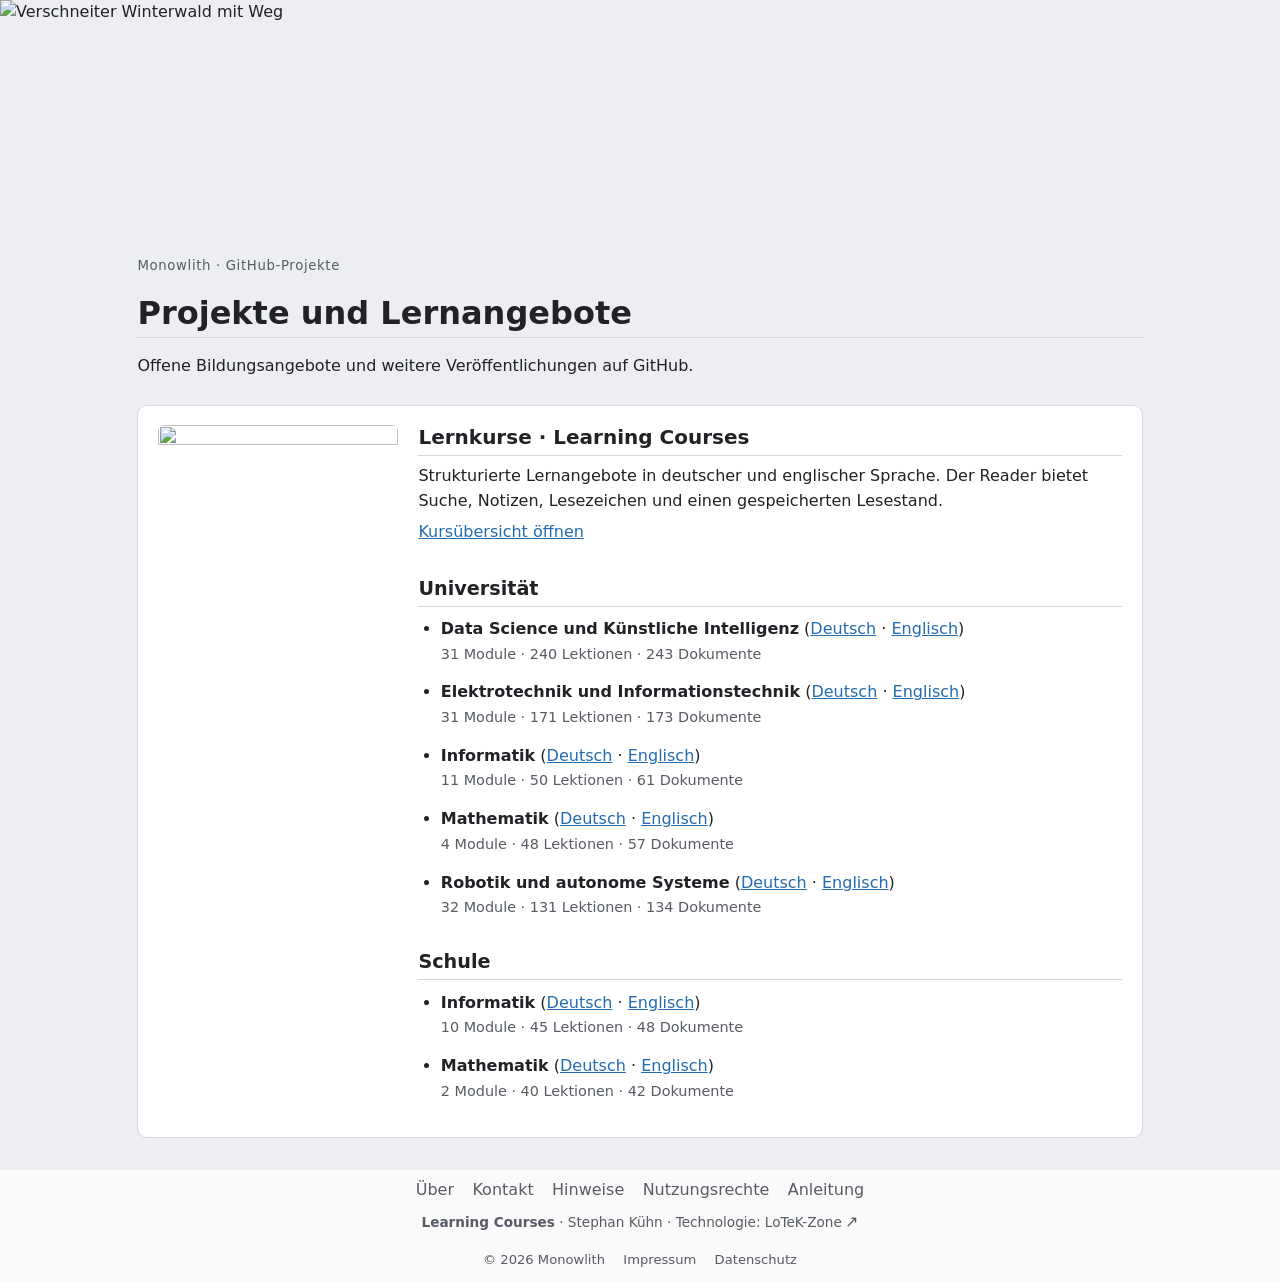
==== commit d8c57403: "docs(site): added data science course and restyled portal list" ====
--- a/index.html
+++ b/index.html
@@ -1,27 +1,23 @@
 <!doctype html><html lang="de"><head><meta charset="utf-8">
 <meta name="viewport" content="width=device-width,initial-scale=1"><title>Monowlith GitHub</title>
-<link rel="stylesheet" href="shared/assets/css/app.css"><link rel="stylesheet" href="shared/assets/css/embedded-fonts.css"></head>
+<link rel="stylesheet" href="shared/assets/css/app.css"><link rel="stylesheet" href="shared/assets/css/embedded-fonts.css"><link rel="stylesheet" href="shared/assets/css/portal-course-list.css"></head>
 <body><div id="lc-header-mount"></div><script src="shared/assets/js/reader-shell.js"></script><script>document.getElementById("lc-header-mount").outerHTML=LC_HEADER({mode:"portal"});</script>
 <div class="portal-banner"><img src="shared/assets/branding/monowlith-banner.webp" alt="Verschneiter Winterwald mit Weg"></div>
 <main class="portal-main"><p class="portal-eyebrow" data-de="Monowlith · GitHub-Projekte" data-en="Monowlith · GitHub projects">Monowlith · GitHub-Projekte</p>
 <h1 data-de="Projekte und Lernangebote" data-en="Projects and learning resources">Projekte und Lernangebote</h1>
 <p data-de="Offene Bildungsangebote und weitere Veröffentlichungen auf GitHub." data-en="Open educational resources and other projects on GitHub.">Offene Bildungsangebote und weitere Veröffentlichungen auf GitHub.</p>
-<a class="portal-tile" href="../learning-courses/">
-<img class="portal-tile-image" src="shared/assets/portal/learning-courses-academy.webp" alt="" width="640" height="640" loading="lazy" decoding="async">
+<section class="portal-tile">
+<a class="portal-tile-image-link" href="../learning-courses/" aria-label="Learning Courses">
+<img class="portal-tile-image" src="shared/assets/portal/learning-courses-academy.webp" alt="" width="640" height="640" loading="lazy" decoding="async"></a>
 <div class="portal-tile-info">
 <h2 class="tile-name" data-de="Lernkurse · Learning Courses" data-en="Learning Courses">Lernkurse · Learning Courses</h2>
-<p data-de="Strukturierte Lernangebote mit Modulen und vielen Lektionen zu Mathematik, Informatik und Elektrotechnik. Der eigene Reader bietet Suche, Notizen, Lesezeichen und einen gespeicherten Lesestand." data-en="Structured learning materials with modules and many lessons in mathematics, computer science and electrical engineering. The dedicated reader offers search, notes, bookmarks and saved reading progress.">Strukturierte Lernangebote mit Modulen und vielen Lektionen zu Mathematik, Informatik und Elektrotechnik. Der eigene Reader bietet Suche, Notizen, Lesezeichen und einen gespeicherten Lesestand.</p>
-<ul class="portal-course-list lc-content-list" role="list">
-<li role="listitem"><span class="lc-item-marker" aria-hidden="true">•</span><span class="lc-item-content" data-de="Universität · Informatik (Deutsch, Englisch) · 11 Module · 50 Lektionen · 61 Dokumente" data-en="University · Computer Science (English, German) · 11 modules · 50 lessons · 61 documents">Universität · Informatik (Deutsch, Englisch) · 11 Module · 50 Lektionen · 61 Dokumente</span></li>
-<li role="listitem"><span class="lc-item-marker" aria-hidden="true">•</span><span class="lc-item-content" data-de="Universität · Elektrotechnik und Informationstechnik (Deutsch, Englisch) · 31 Module · 171 Lektionen · 173 Dokumente" data-en="University · Electrical Engineering and Information Technology (English, German) · 31 modules · 171 lessons · 173 documents">Universität · Elektrotechnik und Informationstechnik (Deutsch, Englisch) · 31 Module · 171 Lektionen · 173 Dokumente</span></li>
-<li role="listitem"><span class="lc-item-marker" aria-hidden="true">•</span><span class="lc-item-content" data-de="Universität · Mathematik (Deutsch, Englisch) · 4 Module · 48 Lektionen · 57 Dokumente" data-en="University · Mathematics (English, German) · 4 modules · 48 lessons · 57 documents">Universität · Mathematik (Deutsch, Englisch) · 4 Module · 48 Lektionen · 57 Dokumente</span></li>
-<li role="listitem"><span class="lc-item-marker" aria-hidden="true">•</span><span class="lc-item-content" data-de="Universität · Robotik und autonome Systeme (Deutsch, Englisch) · 32 Module · 131 Lektionen · 134 Dokumente" data-en="University · Robotics and Autonomous Systems (English, German) · 32 modules · 131 lessons · 134 documents">Universität · Robotik und autonome Systeme (Deutsch, Englisch) · 32 Module · 131 Lektionen · 134 Dokumente</span></li>
-<li role="listitem"><span class="lc-item-marker" aria-hidden="true">•</span><span class="lc-item-content" data-de="Schule · Informatik (Deutsch, Englisch) · 10 Module · 45 Lektionen · 48 Dokumente" data-en="School · Computer Science (English, German) · 10 modules · 45 lessons · 48 documents">Schule · Informatik (Deutsch, Englisch) · 10 Module · 45 Lektionen · 48 Dokumente</span></li>
-<li role="listitem"><span class="lc-item-marker" aria-hidden="true">•</span><span class="lc-item-content" data-de="Schule · Mathematik (Deutsch, Englisch) · 2 Module · 40 Lektionen · 42 Dokumente" data-en="School · Mathematics (English, German) · 2 modules · 40 lessons · 42 documents">Schule · Mathematik (Deutsch, Englisch) · 2 Module · 40 Lektionen · 42 Dokumente</span></li>
-</ul>
-</div></a>
+<p data-de="Strukturierte Lernangebote in deutscher und englischer Sprache. Der Reader bietet Suche, Notizen, Lesezeichen und einen gespeicherten Lesestand." data-en="Structured learning materials in German and English. The reader offers search, notes, bookmarks and saved reading progress.">Strukturierte Lernangebote in deutscher und englischer Sprache. Der Reader bietet Suche, Notizen, Lesezeichen und einen gespeicherten Lesestand.</p>
+<a class="portal-reader-link" href="../learning-courses/"><span data-de="Kursübersicht öffnen" data-en="Open course overview">Kursübersicht öffnen</span></a>
+<section class="portal-course-group" aria-label="University"><h3 class="portal-group-title" data-de="Universität" data-en="University">Universität</h3><ul class="portal-course-list"><li class="portal-course-entry"><h4 class="portal-course-name"><strong class="portal-course-title"><span class="portal-course-title-text" data-de="Data Science und Künstliche Intelligenz" data-en="Data Science and Artificial Intelligence">Data Science und Künstliche Intelligenz</span></strong> <span class="portal-course-languages">(<a class="portal-course-link" data-course-lang="de" href="../learning-courses/index.html?course=university_data-science-and-artificial-intelligence&amp;syslang=de&amp;doclang=de&amp;theme=light"><span data-de="Deutsch" data-en="German">Deutsch</span></a> · <a class="portal-course-link" data-course-lang="en" href="../learning-courses/index.html?course=university_data-science-and-artificial-intelligence&amp;syslang=de&amp;doclang=en&amp;theme=light"><span data-de="Englisch" data-en="English">Englisch</span></a>)</span></h4><p class="portal-course-meta"><span data-de="31 Module · 240 Lektionen · 243 Dokumente" data-en="31 modules · 240 lessons · 243 documents">31 Module · 240 Lektionen · 243 Dokumente</span></p><span class="lc-item-content" data-de="Universität · Data Science und Künstliche Intelligenz (Deutsch, Englisch) · 31 Module · 240 Lektionen · 243 Dokumente" data-en="University · Data Science and Artificial Intelligence (English, German) · 31 modules · 240 lessons · 243 documents" hidden aria-hidden="true"></span></li><li class="portal-course-entry"><h4 class="portal-course-name"><strong class="portal-course-title"><span class="portal-course-title-text" data-de="Elektrotechnik und Informationstechnik" data-en="Electrical Engineering and Information Technology">Elektrotechnik und Informationstechnik</span></strong> <span class="portal-course-languages">(<a class="portal-course-link" data-course-lang="de" href="../learning-courses/index.html?course=university_electrical-engineering&amp;syslang=de&amp;doclang=de&amp;theme=light"><span data-de="Deutsch" data-en="German">Deutsch</span></a> · <a class="portal-course-link" data-course-lang="en" href="../learning-courses/index.html?course=university_electrical-engineering&amp;syslang=de&amp;doclang=en&amp;theme=light"><span data-de="Englisch" data-en="English">Englisch</span></a>)</span></h4><p class="portal-course-meta"><span data-de="31 Module · 171 Lektionen · 173 Dokumente" data-en="31 modules · 171 lessons · 173 documents">31 Module · 171 Lektionen · 173 Dokumente</span></p><span class="lc-item-content" data-de="Universität · Elektrotechnik und Informationstechnik (Deutsch, Englisch) · 31 Module · 171 Lektionen · 173 Dokumente" data-en="University · Electrical Engineering and Information Technology (English, German) · 31 modules · 171 lessons · 173 documents" hidden aria-hidden="true"></span></li><li class="portal-course-entry"><h4 class="portal-course-name"><strong class="portal-course-title"><span class="portal-course-title-text" data-de="Informatik" data-en="Computer Science">Informatik</span></strong> <span class="portal-course-languages">(<a class="portal-course-link" data-course-lang="de" href="../learning-courses/index.html?course=university_computer-science&amp;syslang=de&amp;doclang=de&amp;theme=light"><span data-de="Deutsch" data-en="German">Deutsch</span></a> · <a class="portal-course-link" data-course-lang="en" href="../learning-courses/index.html?course=university_computer-science&amp;syslang=de&amp;doclang=en&amp;theme=light"><span data-de="Englisch" data-en="English">Englisch</span></a>)</span></h4><p class="portal-course-meta"><span data-de="11 Module · 50 Lektionen · 61 Dokumente" data-en="11 modules · 50 lessons · 61 documents">11 Module · 50 Lektionen · 61 Dokumente</span></p><span class="lc-item-content" data-de="Universität · Informatik (Deutsch, Englisch) · 11 Module · 50 Lektionen · 61 Dokumente" data-en="University · Computer Science (English, German) · 11 modules · 50 lessons · 61 documents" hidden aria-hidden="true"></span></li><li class="portal-course-entry"><h4 class="portal-course-name"><strong class="portal-course-title"><span class="portal-course-title-text" data-de="Mathematik" data-en="Mathematics">Mathematik</span></strong> <span class="portal-course-languages">(<a class="portal-course-link" data-course-lang="de" href="../learning-courses/index.html?course=university_mathematics&amp;syslang=de&amp;doclang=de&amp;theme=light"><span data-de="Deutsch" data-en="German">Deutsch</span></a> · <a class="portal-course-link" data-course-lang="en" href="../learning-courses/index.html?course=university_mathematics&amp;syslang=de&amp;doclang=en&amp;theme=light"><span data-de="Englisch" data-en="English">Englisch</span></a>)</span></h4><p class="portal-course-meta"><span data-de="4 Module · 48 Lektionen · 57 Dokumente" data-en="4 modules · 48 lessons · 57 documents">4 Module · 48 Lektionen · 57 Dokumente</span></p><span class="lc-item-content" data-de="Universität · Mathematik (Deutsch, Englisch) · 4 Module · 48 Lektionen · 57 Dokumente" data-en="University · Mathematics (English, German) · 4 modules · 48 lessons · 57 documents" hidden aria-hidden="true"></span></li><li class="portal-course-entry"><h4 class="portal-course-name"><strong class="portal-course-title"><span class="portal-course-title-text" data-de="Robotik und autonome Systeme" data-en="Robotics and Autonomous Systems">Robotik und autonome Systeme</span></strong> <span class="portal-course-languages">(<a class="portal-course-link" data-course-lang="de" href="../learning-courses/index.html?course=university_robotics-and-autonomous-systems&amp;syslang=de&amp;doclang=de&amp;theme=light"><span data-de="Deutsch" data-en="German">Deutsch</span></a> · <a class="portal-course-link" data-course-lang="en" href="../learning-courses/index.html?course=university_robotics-and-autonomous-systems&amp;syslang=de&amp;doclang=en&amp;theme=light"><span data-de="Englisch" data-en="English">Englisch</span></a>)</span></h4><p class="portal-course-meta"><span data-de="32 Module · 131 Lektionen · 134 Dokumente" data-en="32 modules · 131 lessons · 134 documents">32 Module · 131 Lektionen · 134 Dokumente</span></p><span class="lc-item-content" data-de="Universität · Robotik und autonome Systeme (Deutsch, Englisch) · 32 Module · 131 Lektionen · 134 Dokumente" data-en="University · Robotics and Autonomous Systems (English, German) · 32 modules · 131 lessons · 134 documents" hidden aria-hidden="true"></span></li></ul></section>
+<section class="portal-course-group" aria-label="School"><h3 class="portal-group-title" data-de="Schule" data-en="School">Schule</h3><ul class="portal-course-list"><li class="portal-course-entry"><h4 class="portal-course-name"><strong class="portal-course-title"><span class="portal-course-title-text" data-de="Informatik" data-en="Computer Science">Informatik</span></strong> <span class="portal-course-languages">(<a class="portal-course-link" data-course-lang="de" href="../learning-courses/index.html?course=school_computer-science&amp;syslang=de&amp;doclang=de&amp;theme=light"><span data-de="Deutsch" data-en="German">Deutsch</span></a> · <a class="portal-course-link" data-course-lang="en" href="../learning-courses/index.html?course=school_computer-science&amp;syslang=de&amp;doclang=en&amp;theme=light"><span data-de="Englisch" data-en="English">Englisch</span></a>)</span></h4><p class="portal-course-meta"><span data-de="10 Module · 45 Lektionen · 48 Dokumente" data-en="10 modules · 45 lessons · 48 documents">10 Module · 45 Lektionen · 48 Dokumente</span></p><span class="lc-item-content" data-de="Schule · Informatik (Deutsch, Englisch) · 10 Module · 45 Lektionen · 48 Dokumente" data-en="School · Computer Science (English, German) · 10 modules · 45 lessons · 48 documents" hidden aria-hidden="true"></span></li><li class="portal-course-entry"><h4 class="portal-course-name"><strong class="portal-course-title"><span class="portal-course-title-text" data-de="Mathematik" data-en="Mathematics">Mathematik</span></strong> <span class="portal-course-languages">(<a class="portal-course-link" data-course-lang="de" href="../learning-courses/index.html?course=school_mathematics&amp;syslang=de&amp;doclang=de&amp;theme=light"><span data-de="Deutsch" data-en="German">Deutsch</span></a> · <a class="portal-course-link" data-course-lang="en" href="../learning-courses/index.html?course=school_mathematics&amp;syslang=de&amp;doclang=en&amp;theme=light"><span data-de="Englisch" data-en="English">Englisch</span></a>)</span></h4><p class="portal-course-meta"><span data-de="2 Module · 40 Lektionen · 42 Dokumente" data-en="2 modules · 40 lessons · 42 documents">2 Module · 40 Lektionen · 42 Dokumente</span></p><span class="lc-item-content" data-de="Schule · Mathematik (Deutsch, Englisch) · 2 Module · 40 Lektionen · 42 Dokumente" data-en="School · Mathematics (English, German) · 2 modules · 40 lessons · 42 documents" hidden aria-hidden="true"></span></li></ul></section>
+</div></section>
 </main><footer class="site-footer" role="contentinfo"><div id="footer-de"><div class="lc-global-footer" aria-label="Projektseiten"><div class="lc-footer-project"><nav aria-label="Projektseiten"><a href="../learning-courses/shared/pages/de/ueber-das-projekt.html">Über</a><a href="../learning-courses/shared/pages/de/kontakt.html">Kontakt</a><a href="../learning-courses/shared/pages/de/hinweise.html">Hinweise</a><a href="../learning-courses/shared/pages/de/nutzungsrechte.html">Nutzungsrechte</a><a href="../learning-courses/shared/pages/de/anleitung.html">Anleitung</a></nav><p class="lc-footer-credits"><strong>Learning Courses</strong> · Stephan Kühn · Technologie: <a href="https://github.com/LoTeK-Zone">LoTeK-Zone<span class="lc-external-arrow" aria-hidden="true">&#8239;↗</span><span class="sr-only lc-external-hint"> (externer Link)</span></a></p></div><div class="lc-footer-legal"><nav aria-label="Rechtliche Informationen"><span>© 2026 Monowlith</span><a href="../learning-courses/shared/pages/de/impressum.html">Impressum</a><a href="../learning-courses/shared/pages/de/datenschutz.html">Datenschutz</a></nav></div></div></div><div id="footer-en" hidden><div class="lc-global-footer" aria-label="Project information"><div class="lc-footer-project"><nav aria-label="Project information"><a href="../learning-courses/shared/pages/en/ueber-das-projekt.html">About</a><a href="../learning-courses/shared/pages/en/kontakt.html">Contact</a><a href="../learning-courses/shared/pages/en/hinweise.html">Usage notes</a><a href="../learning-courses/shared/pages/en/nutzungsrechte.html">Usage rights</a><a href="../learning-courses/shared/pages/en/anleitung.html">User guide</a></nav><p class="lc-footer-credits"><strong>Learning Courses</strong> · Stephan Kühn · Technology: <a href="https://github.com/LoTeK-Zone">LoTeK-Zone<span class="lc-external-arrow" aria-hidden="true">&#8239;↗</span><span class="sr-only lc-external-hint"> (external link)</span></a></p></div><div class="lc-footer-legal"><nav aria-label="Legal information"><span>© 2026 Monowlith</span><a href="../learning-courses/shared/pages/en/impressum.html">Legal notice</a><a href="../learning-courses/shared/pages/en/datenschutz.html">Privacy policy</a></nav></div></div></div></footer>
 <script>(function(){"use strict";const prefs=new URLSearchParams(location.search);let lang=prefs.get("syslang")==="en"?"en":"de";let doclang=["de","en"].includes(prefs.get("doclang"))?prefs.get("doclang"):lang;let dark=prefs.get("theme")==="dark";
 const l=document.getElementById("lc-language-switch"),b=document.getElementById("theme");
-function apply(){window.LC_LOCALIZE_HEADER_EXTERNAL?.(lang);document.documentElement.lang=lang;document.documentElement.dataset.theme=dark?"dark":"light";b.textContent=dark?"☀":"☾";b.title=dark?(lang==="de"?"Hellmodus aktivieren":"Switch to light mode"):(lang==="de"?"Dunkelmodus aktivieren":"Switch to dark mode");b.setAttribute("aria-label",b.title);l.textContent=lang.toUpperCase();l.title=lang==="de"?"Sprache wechseln":"Change language";l.setAttribute("aria-label",l.title);document.querySelectorAll("[data-de][data-en]").forEach(x=>x.textContent=x.dataset[lang]);for(const code of ["de","en"])document.getElementById("footer-"+code).hidden=code!==lang;const u=new URL(location.href);u.searchParams.set("syslang",lang);u.searchParams.set("doclang",doclang);u.searchParams.set("theme",dark?"dark":"light");try{history.replaceState(history.state,"",u.href)}catch(_){}for(const a of document.querySelectorAll(".header-first .lc-brand,.portal-tile,footer a")){const href=a.getAttribute("href");if(!href)continue;const q=new URL(href,location.href);if(q.protocol!==location.protocol||q.origin!==location.origin)continue;q.searchParams.set("syslang",lang);q.searchParams.set("doclang",doclang);q.searchParams.set("theme",dark?"dark":"light");a.href=q.href;}}
+function apply(){window.LC_LOCALIZE_HEADER_EXTERNAL?.(lang);document.documentElement.lang=lang;document.documentElement.dataset.theme=dark?"dark":"light";b.textContent=dark?"☀":"☾";b.title=dark?(lang==="de"?"Hellmodus aktivieren":"Switch to light mode"):(lang==="de"?"Dunkelmodus aktivieren":"Switch to dark mode");b.setAttribute("aria-label",b.title);l.textContent=lang.toUpperCase();l.title=lang==="de"?"Sprache wechseln":"Change language";l.setAttribute("aria-label",l.title);document.querySelectorAll("[data-de][data-en]").forEach(x=>x.textContent=x.dataset[lang]);for(const code of ["de","en"])document.getElementById("footer-"+code).hidden=code!==lang;const u=new URL(location.href);u.searchParams.set("syslang",lang);u.searchParams.set("doclang",doclang);u.searchParams.set("theme",dark?"dark":"light");try{history.replaceState(history.state,"",u.href)}catch(_){}for(const a of document.querySelectorAll(".header-first .lc-brand,.portal-tile-image-link,.portal-reader-link,.portal-course-link,footer a")){const href=a.getAttribute("href");if(!href)continue;const q=new URL(href,location.href);if(q.protocol!==location.protocol||q.origin!==location.origin)continue;q.searchParams.set("syslang",lang);q.searchParams.set("doclang",a.dataset.courseLang||doclang);q.searchParams.set("theme",dark?"dark":"light");a.href=q.href;}}
 b.onclick=()=>{dark=!dark;apply()};l.onclick=()=>{lang=lang==="de"?"en":"de";doclang=lang;apply()};apply()})();</script></body></html>
--- a/shared/assets/css/portal-course-list.css
+++ b/shared/assets/css/portal-course-list.css
@@ -0,0 +1,7 @@
+/* Portal-only course navigation. The Reader's shared app.css is unchanged. */
+.portal-tile-info ul.portal-course-list {margin:0.65rem 0 0;padding-left:1.4rem;list-style-type:disc;list-style-position:outside}
+.portal-tile-info ul.portal-course-list > li.portal-course-entry {display:list-item;margin:0 0 1rem;padding:0;list-style-type:disc}
+.portal-tile-info h4.portal-course-name {margin:0;padding:0;border:0;font-size:1rem;font-weight:400;line-height:1.5}
+.portal-tile-info .portal-course-title {font-weight:700}
+.portal-tile-info .portal-course-languages {font-size:1rem;font-weight:400}
+.portal-tile-info p.portal-course-meta {margin:0.16rem 0 0;color:#575b63;font-size:0.9rem;font-weight:400;line-height:1.45}
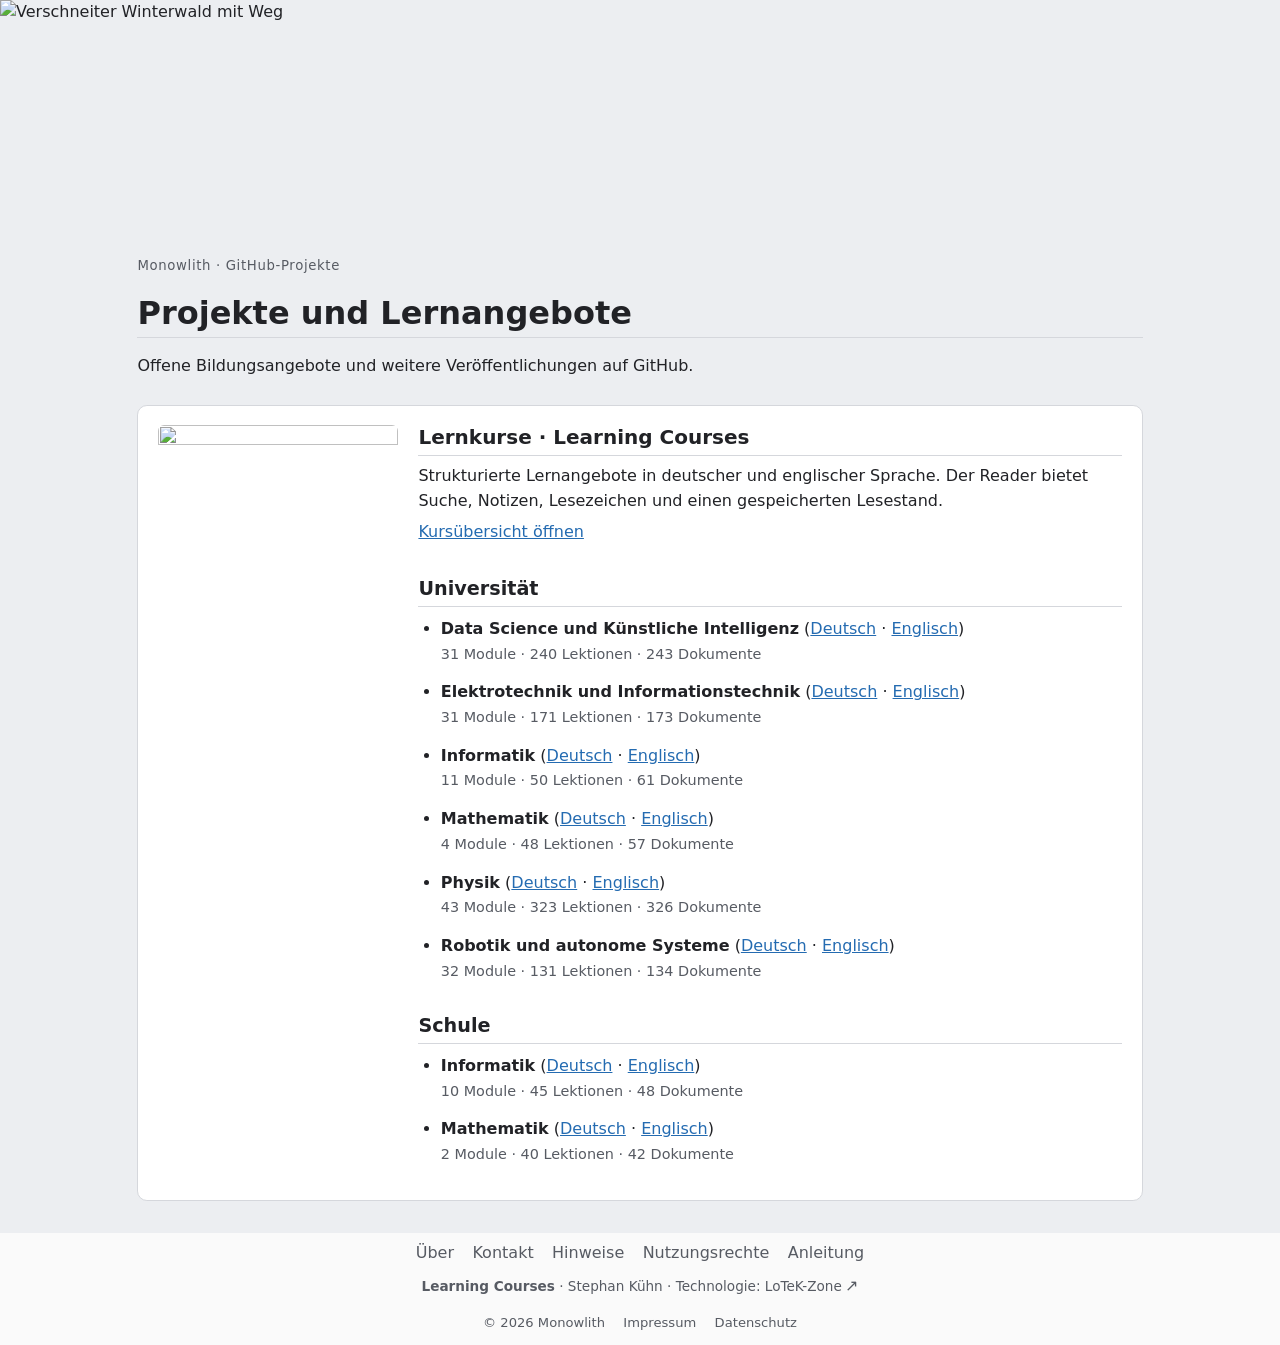
==== commit c2b41ceb: "docs: added university physics portal listing" ====
--- a/index.html
+++ b/index.html
@@ -13,7 +13,7 @@
 <h2 class="tile-name" data-de="Lernkurse · Learning Courses" data-en="Learning Courses">Lernkurse · Learning Courses</h2>
 <p data-de="Strukturierte Lernangebote in deutscher und englischer Sprache. Der Reader bietet Suche, Notizen, Lesezeichen und einen gespeicherten Lesestand." data-en="Structured learning materials in German and English. The reader offers search, notes, bookmarks and saved reading progress.">Strukturierte Lernangebote in deutscher und englischer Sprache. Der Reader bietet Suche, Notizen, Lesezeichen und einen gespeicherten Lesestand.</p>
 <a class="portal-reader-link" href="../learning-courses/"><span data-de="Kursübersicht öffnen" data-en="Open course overview">Kursübersicht öffnen</span></a>
-<section class="portal-course-group" aria-label="University"><h3 class="portal-group-title" data-de="Universität" data-en="University">Universität</h3><ul class="portal-course-list"><li class="portal-course-entry"><h4 class="portal-course-name"><strong class="portal-course-title"><span class="portal-course-title-text" data-de="Data Science und Künstliche Intelligenz" data-en="Data Science and Artificial Intelligence">Data Science und Künstliche Intelligenz</span></strong> <span class="portal-course-languages">(<a class="portal-course-link" data-course-lang="de" href="../learning-courses/index.html?course=university_data-science-and-artificial-intelligence&amp;syslang=de&amp;doclang=de&amp;theme=light"><span data-de="Deutsch" data-en="German">Deutsch</span></a> · <a class="portal-course-link" data-course-lang="en" href="../learning-courses/index.html?course=university_data-science-and-artificial-intelligence&amp;syslang=de&amp;doclang=en&amp;theme=light"><span data-de="Englisch" data-en="English">Englisch</span></a>)</span></h4><p class="portal-course-meta"><span data-de="31 Module · 240 Lektionen · 243 Dokumente" data-en="31 modules · 240 lessons · 243 documents">31 Module · 240 Lektionen · 243 Dokumente</span></p><span class="lc-item-content" data-de="Universität · Data Science und Künstliche Intelligenz (Deutsch, Englisch) · 31 Module · 240 Lektionen · 243 Dokumente" data-en="University · Data Science and Artificial Intelligence (English, German) · 31 modules · 240 lessons · 243 documents" hidden aria-hidden="true"></span></li><li class="portal-course-entry"><h4 class="portal-course-name"><strong class="portal-course-title"><span class="portal-course-title-text" data-de="Elektrotechnik und Informationstechnik" data-en="Electrical Engineering and Information Technology">Elektrotechnik und Informationstechnik</span></strong> <span class="portal-course-languages">(<a class="portal-course-link" data-course-lang="de" href="../learning-courses/index.html?course=university_electrical-engineering&amp;syslang=de&amp;doclang=de&amp;theme=light"><span data-de="Deutsch" data-en="German">Deutsch</span></a> · <a class="portal-course-link" data-course-lang="en" href="../learning-courses/index.html?course=university_electrical-engineering&amp;syslang=de&amp;doclang=en&amp;theme=light"><span data-de="Englisch" data-en="English">Englisch</span></a>)</span></h4><p class="portal-course-meta"><span data-de="31 Module · 171 Lektionen · 173 Dokumente" data-en="31 modules · 171 lessons · 173 documents">31 Module · 171 Lektionen · 173 Dokumente</span></p><span class="lc-item-content" data-de="Universität · Elektrotechnik und Informationstechnik (Deutsch, Englisch) · 31 Module · 171 Lektionen · 173 Dokumente" data-en="University · Electrical Engineering and Information Technology (English, German) · 31 modules · 171 lessons · 173 documents" hidden aria-hidden="true"></span></li><li class="portal-course-entry"><h4 class="portal-course-name"><strong class="portal-course-title"><span class="portal-course-title-text" data-de="Informatik" data-en="Computer Science">Informatik</span></strong> <span class="portal-course-languages">(<a class="portal-course-link" data-course-lang="de" href="../learning-courses/index.html?course=university_computer-science&amp;syslang=de&amp;doclang=de&amp;theme=light"><span data-de="Deutsch" data-en="German">Deutsch</span></a> · <a class="portal-course-link" data-course-lang="en" href="../learning-courses/index.html?course=university_computer-science&amp;syslang=de&amp;doclang=en&amp;theme=light"><span data-de="Englisch" data-en="English">Englisch</span></a>)</span></h4><p class="portal-course-meta"><span data-de="11 Module · 50 Lektionen · 61 Dokumente" data-en="11 modules · 50 lessons · 61 documents">11 Module · 50 Lektionen · 61 Dokumente</span></p><span class="lc-item-content" data-de="Universität · Informatik (Deutsch, Englisch) · 11 Module · 50 Lektionen · 61 Dokumente" data-en="University · Computer Science (English, German) · 11 modules · 50 lessons · 61 documents" hidden aria-hidden="true"></span></li><li class="portal-course-entry"><h4 class="portal-course-name"><strong class="portal-course-title"><span class="portal-course-title-text" data-de="Mathematik" data-en="Mathematics">Mathematik</span></strong> <span class="portal-course-languages">(<a class="portal-course-link" data-course-lang="de" href="../learning-courses/index.html?course=university_mathematics&amp;syslang=de&amp;doclang=de&amp;theme=light"><span data-de="Deutsch" data-en="German">Deutsch</span></a> · <a class="portal-course-link" data-course-lang="en" href="../learning-courses/index.html?course=university_mathematics&amp;syslang=de&amp;doclang=en&amp;theme=light"><span data-de="Englisch" data-en="English">Englisch</span></a>)</span></h4><p class="portal-course-meta"><span data-de="4 Module · 48 Lektionen · 57 Dokumente" data-en="4 modules · 48 lessons · 57 documents">4 Module · 48 Lektionen · 57 Dokumente</span></p><span class="lc-item-content" data-de="Universität · Mathematik (Deutsch, Englisch) · 4 Module · 48 Lektionen · 57 Dokumente" data-en="University · Mathematics (English, German) · 4 modules · 48 lessons · 57 documents" hidden aria-hidden="true"></span></li><li class="portal-course-entry"><h4 class="portal-course-name"><strong class="portal-course-title"><span class="portal-course-title-text" data-de="Robotik und autonome Systeme" data-en="Robotics and Autonomous Systems">Robotik und autonome Systeme</span></strong> <span class="portal-course-languages">(<a class="portal-course-link" data-course-lang="de" href="../learning-courses/index.html?course=university_robotics-and-autonomous-systems&amp;syslang=de&amp;doclang=de&amp;theme=light"><span data-de="Deutsch" data-en="German">Deutsch</span></a> · <a class="portal-course-link" data-course-lang="en" href="../learning-courses/index.html?course=university_robotics-and-autonomous-systems&amp;syslang=de&amp;doclang=en&amp;theme=light"><span data-de="Englisch" data-en="English">Englisch</span></a>)</span></h4><p class="portal-course-meta"><span data-de="32 Module · 131 Lektionen · 134 Dokumente" data-en="32 modules · 131 lessons · 134 documents">32 Module · 131 Lektionen · 134 Dokumente</span></p><span class="lc-item-content" data-de="Universität · Robotik und autonome Systeme (Deutsch, Englisch) · 32 Module · 131 Lektionen · 134 Dokumente" data-en="University · Robotics and Autonomous Systems (English, German) · 32 modules · 131 lessons · 134 documents" hidden aria-hidden="true"></span></li></ul></section>
+<section class="portal-course-group" aria-label="University"><h3 class="portal-group-title" data-de="Universität" data-en="University">Universität</h3><ul class="portal-course-list"><li class="portal-course-entry"><h4 class="portal-course-name"><strong class="portal-course-title"><span class="portal-course-title-text" data-de="Data Science und Künstliche Intelligenz" data-en="Data Science and Artificial Intelligence">Data Science und Künstliche Intelligenz</span></strong> <span class="portal-course-languages">(<a class="portal-course-link" data-course-lang="de" href="../learning-courses/index.html?course=university_data-science-and-artificial-intelligence&amp;syslang=de&amp;doclang=de&amp;theme=light"><span data-de="Deutsch" data-en="German">Deutsch</span></a> · <a class="portal-course-link" data-course-lang="en" href="../learning-courses/index.html?course=university_data-science-and-artificial-intelligence&amp;syslang=de&amp;doclang=en&amp;theme=light"><span data-de="Englisch" data-en="English">Englisch</span></a>)</span></h4><p class="portal-course-meta"><span data-de="31 Module · 240 Lektionen · 243 Dokumente" data-en="31 modules · 240 lessons · 243 documents">31 Module · 240 Lektionen · 243 Dokumente</span></p><span class="lc-item-content" data-de="Universität · Data Science und Künstliche Intelligenz (Deutsch, Englisch) · 31 Module · 240 Lektionen · 243 Dokumente" data-en="University · Data Science and Artificial Intelligence (English, German) · 31 modules · 240 lessons · 243 documents" hidden aria-hidden="true"></span></li><li class="portal-course-entry"><h4 class="portal-course-name"><strong class="portal-course-title"><span class="portal-course-title-text" data-de="Elektrotechnik und Informationstechnik" data-en="Electrical Engineering and Information Technology">Elektrotechnik und Informationstechnik</span></strong> <span class="portal-course-languages">(<a class="portal-course-link" data-course-lang="de" href="../learning-courses/index.html?course=university_electrical-engineering&amp;syslang=de&amp;doclang=de&amp;theme=light"><span data-de="Deutsch" data-en="German">Deutsch</span></a> · <a class="portal-course-link" data-course-lang="en" href="../learning-courses/index.html?course=university_electrical-engineering&amp;syslang=de&amp;doclang=en&amp;theme=light"><span data-de="Englisch" data-en="English">Englisch</span></a>)</span></h4><p class="portal-course-meta"><span data-de="31 Module · 171 Lektionen · 173 Dokumente" data-en="31 modules · 171 lessons · 173 documents">31 Module · 171 Lektionen · 173 Dokumente</span></p><span class="lc-item-content" data-de="Universität · Elektrotechnik und Informationstechnik (Deutsch, Englisch) · 31 Module · 171 Lektionen · 173 Dokumente" data-en="University · Electrical Engineering and Information Technology (English, German) · 31 modules · 171 lessons · 173 documents" hidden aria-hidden="true"></span></li><li class="portal-course-entry"><h4 class="portal-course-name"><strong class="portal-course-title"><span class="portal-course-title-text" data-de="Informatik" data-en="Computer Science">Informatik</span></strong> <span class="portal-course-languages">(<a class="portal-course-link" data-course-lang="de" href="../learning-courses/index.html?course=university_computer-science&amp;syslang=de&amp;doclang=de&amp;theme=light"><span data-de="Deutsch" data-en="German">Deutsch</span></a> · <a class="portal-course-link" data-course-lang="en" href="../learning-courses/index.html?course=university_computer-science&amp;syslang=de&amp;doclang=en&amp;theme=light"><span data-de="Englisch" data-en="English">Englisch</span></a>)</span></h4><p class="portal-course-meta"><span data-de="11 Module · 50 Lektionen · 61 Dokumente" data-en="11 modules · 50 lessons · 61 documents">11 Module · 50 Lektionen · 61 Dokumente</span></p><span class="lc-item-content" data-de="Universität · Informatik (Deutsch, Englisch) · 11 Module · 50 Lektionen · 61 Dokumente" data-en="University · Computer Science (English, German) · 11 modules · 50 lessons · 61 documents" hidden aria-hidden="true"></span></li><li class="portal-course-entry"><h4 class="portal-course-name"><strong class="portal-course-title"><span class="portal-course-title-text" data-de="Mathematik" data-en="Mathematics">Mathematik</span></strong> <span class="portal-course-languages">(<a class="portal-course-link" data-course-lang="de" href="../learning-courses/index.html?course=university_mathematics&amp;syslang=de&amp;doclang=de&amp;theme=light"><span data-de="Deutsch" data-en="German">Deutsch</span></a> · <a class="portal-course-link" data-course-lang="en" href="../learning-courses/index.html?course=university_mathematics&amp;syslang=de&amp;doclang=en&amp;theme=light"><span data-de="Englisch" data-en="English">Englisch</span></a>)</span></h4><p class="portal-course-meta"><span data-de="4 Module · 48 Lektionen · 57 Dokumente" data-en="4 modules · 48 lessons · 57 documents">4 Module · 48 Lektionen · 57 Dokumente</span></p><span class="lc-item-content" data-de="Universität · Mathematik (Deutsch, Englisch) · 4 Module · 48 Lektionen · 57 Dokumente" data-en="University · Mathematics (English, German) · 4 modules · 48 lessons · 57 documents" hidden aria-hidden="true"></span></li><li class="portal-course-entry"><h4 class="portal-course-name"><strong class="portal-course-title"><span class="portal-course-title-text" data-de="Physik" data-en="Physics">Physik</span></strong> <span class="portal-course-languages">(<a class="portal-course-link" data-course-lang="de" href="../learning-courses/index.html?course=university_physics&amp;syslang=de&amp;doclang=de&amp;theme=light"><span data-de="Deutsch" data-en="German">Deutsch</span></a> · <a class="portal-course-link" data-course-lang="en" href="../learning-courses/index.html?course=university_physics&amp;syslang=de&amp;doclang=en&amp;theme=light"><span data-de="Englisch" data-en="English">Englisch</span></a>)</span></h4><p class="portal-course-meta"><span data-de="43 Module · 323 Lektionen · 326 Dokumente" data-en="43 modules · 323 lessons · 326 documents">43 Module · 323 Lektionen · 326 Dokumente</span></p><span class="lc-item-content" data-de="Universität · Physik (Deutsch, Englisch) · 43 Module · 323 Lektionen · 326 Dokumente" data-en="University · Physics (English, German) · 43 modules · 323 lessons · 326 documents" hidden aria-hidden="true"></span></li><li class="portal-course-entry"><h4 class="portal-course-name"><strong class="portal-course-title"><span class="portal-course-title-text" data-de="Robotik und autonome Systeme" data-en="Robotics and Autonomous Systems">Robotik und autonome Systeme</span></strong> <span class="portal-course-languages">(<a class="portal-course-link" data-course-lang="de" href="../learning-courses/index.html?course=university_robotics-and-autonomous-systems&amp;syslang=de&amp;doclang=de&amp;theme=light"><span data-de="Deutsch" data-en="German">Deutsch</span></a> · <a class="portal-course-link" data-course-lang="en" href="../learning-courses/index.html?course=university_robotics-and-autonomous-systems&amp;syslang=de&amp;doclang=en&amp;theme=light"><span data-de="Englisch" data-en="English">Englisch</span></a>)</span></h4><p class="portal-course-meta"><span data-de="32 Module · 131 Lektionen · 134 Dokumente" data-en="32 modules · 131 lessons · 134 documents">32 Module · 131 Lektionen · 134 Dokumente</span></p><span class="lc-item-content" data-de="Universität · Robotik und autonome Systeme (Deutsch, Englisch) · 32 Module · 131 Lektionen · 134 Dokumente" data-en="University · Robotics and Autonomous Systems (English, German) · 32 modules · 131 lessons · 134 documents" hidden aria-hidden="true"></span></li></ul></section>
 <section class="portal-course-group" aria-label="School"><h3 class="portal-group-title" data-de="Schule" data-en="School">Schule</h3><ul class="portal-course-list"><li class="portal-course-entry"><h4 class="portal-course-name"><strong class="portal-course-title"><span class="portal-course-title-text" data-de="Informatik" data-en="Computer Science">Informatik</span></strong> <span class="portal-course-languages">(<a class="portal-course-link" data-course-lang="de" href="../learning-courses/index.html?course=school_computer-science&amp;syslang=de&amp;doclang=de&amp;theme=light"><span data-de="Deutsch" data-en="German">Deutsch</span></a> · <a class="portal-course-link" data-course-lang="en" href="../learning-courses/index.html?course=school_computer-science&amp;syslang=de&amp;doclang=en&amp;theme=light"><span data-de="Englisch" data-en="English">Englisch</span></a>)</span></h4><p class="portal-course-meta"><span data-de="10 Module · 45 Lektionen · 48 Dokumente" data-en="10 modules · 45 lessons · 48 documents">10 Module · 45 Lektionen · 48 Dokumente</span></p><span class="lc-item-content" data-de="Schule · Informatik (Deutsch, Englisch) · 10 Module · 45 Lektionen · 48 Dokumente" data-en="School · Computer Science (English, German) · 10 modules · 45 lessons · 48 documents" hidden aria-hidden="true"></span></li><li class="portal-course-entry"><h4 class="portal-course-name"><strong class="portal-course-title"><span class="portal-course-title-text" data-de="Mathematik" data-en="Mathematics">Mathematik</span></strong> <span class="portal-course-languages">(<a class="portal-course-link" data-course-lang="de" href="../learning-courses/index.html?course=school_mathematics&amp;syslang=de&amp;doclang=de&amp;theme=light"><span data-de="Deutsch" data-en="German">Deutsch</span></a> · <a class="portal-course-link" data-course-lang="en" href="../learning-courses/index.html?course=school_mathematics&amp;syslang=de&amp;doclang=en&amp;theme=light"><span data-de="Englisch" data-en="English">Englisch</span></a>)</span></h4><p class="portal-course-meta"><span data-de="2 Module · 40 Lektionen · 42 Dokumente" data-en="2 modules · 40 lessons · 42 documents">2 Module · 40 Lektionen · 42 Dokumente</span></p><span class="lc-item-content" data-de="Schule · Mathematik (Deutsch, Englisch) · 2 Module · 40 Lektionen · 42 Dokumente" data-en="School · Mathematics (English, German) · 2 modules · 40 lessons · 42 documents" hidden aria-hidden="true"></span></li></ul></section>
 </div></section>
 </main><footer class="site-footer" role="contentinfo"><div id="footer-de"><div class="lc-global-footer" aria-label="Projektseiten"><div class="lc-footer-project"><nav aria-label="Projektseiten"><a href="../learning-courses/shared/pages/de/ueber-das-projekt.html">Über</a><a href="../learning-courses/shared/pages/de/kontakt.html">Kontakt</a><a href="../learning-courses/shared/pages/de/hinweise.html">Hinweise</a><a href="../learning-courses/shared/pages/de/nutzungsrechte.html">Nutzungsrechte</a><a href="../learning-courses/shared/pages/de/anleitung.html">Anleitung</a></nav><p class="lc-footer-credits"><strong>Learning Courses</strong> · Stephan Kühn · Technologie: <a href="https://github.com/LoTeK-Zone">LoTeK-Zone<span class="lc-external-arrow" aria-hidden="true">&#8239;↗</span><span class="sr-only lc-external-hint"> (externer Link)</span></a></p></div><div class="lc-footer-legal"><nav aria-label="Rechtliche Informationen"><span>© 2026 Monowlith</span><a href="../learning-courses/shared/pages/de/impressum.html">Impressum</a><a href="../learning-courses/shared/pages/de/datenschutz.html">Datenschutz</a></nav></div></div></div><div id="footer-en" hidden><div class="lc-global-footer" aria-label="Project information"><div class="lc-footer-project"><nav aria-label="Project information"><a href="../learning-courses/shared/pages/en/ueber-das-projekt.html">About</a><a href="../learning-courses/shared/pages/en/kontakt.html">Contact</a><a href="../learning-courses/shared/pages/en/hinweise.html">Usage notes</a><a href="../learning-courses/shared/pages/en/nutzungsrechte.html">Usage rights</a><a href="../learning-courses/shared/pages/en/anleitung.html">User guide</a></nav><p class="lc-footer-credits"><strong>Learning Courses</strong> · Stephan Kühn · Technology: <a href="https://github.com/LoTeK-Zone">LoTeK-Zone<span class="lc-external-arrow" aria-hidden="true">&#8239;↗</span><span class="sr-only lc-external-hint"> (external link)</span></a></p></div><div class="lc-footer-legal"><nav aria-label="Legal information"><span>© 2026 Monowlith</span><a href="../learning-courses/shared/pages/en/impressum.html">Legal notice</a><a href="../learning-courses/shared/pages/en/datenschutz.html">Privacy policy</a></nav></div></div></div></footer>
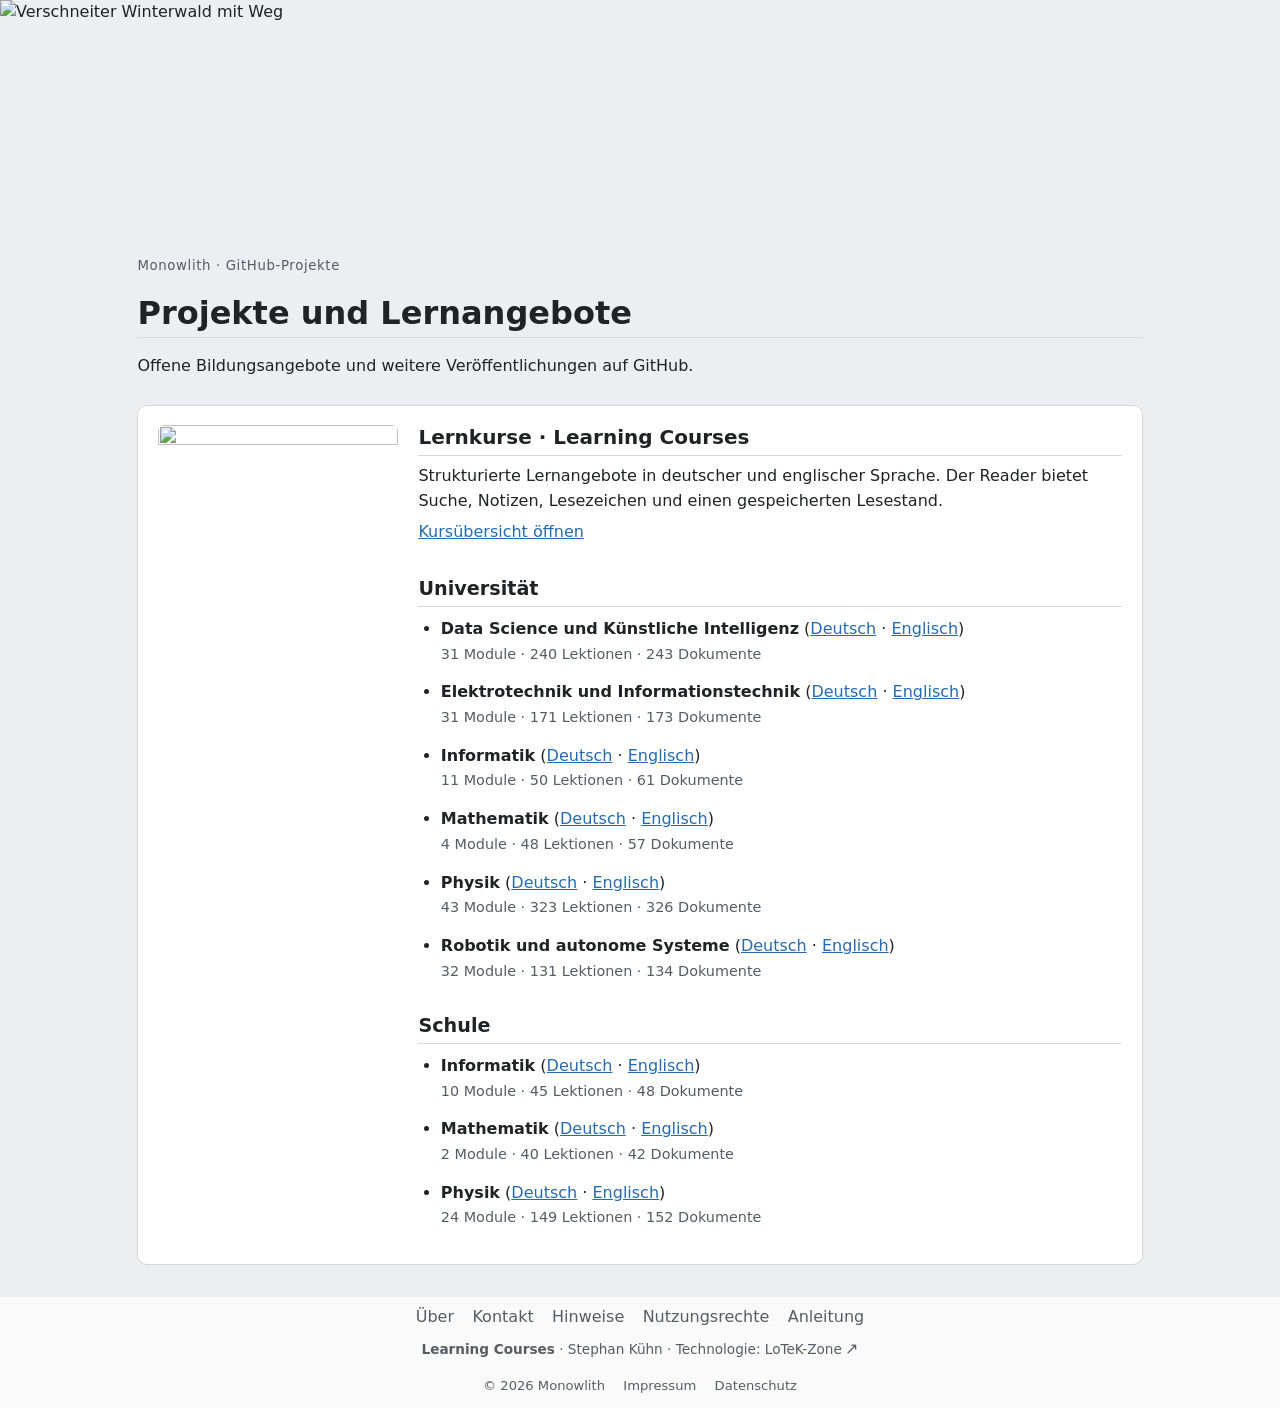
==== commit f31af414: "docs: added school physics to grouped course portal" ====
--- a/index.html
+++ b/index.html
@@ -14,7 +14,7 @@
 <p data-de="Strukturierte Lernangebote in deutscher und englischer Sprache. Der Reader bietet Suche, Notizen, Lesezeichen und einen gespeicherten Lesestand." data-en="Structured learning materials in German and English. The reader offers search, notes, bookmarks and saved reading progress.">Strukturierte Lernangebote in deutscher und englischer Sprache. Der Reader bietet Suche, Notizen, Lesezeichen und einen gespeicherten Lesestand.</p>
 <a class="portal-reader-link" href="../learning-courses/"><span data-de="Kursübersicht öffnen" data-en="Open course overview">Kursübersicht öffnen</span></a>
 <section class="portal-course-group" aria-label="University"><h3 class="portal-group-title" data-de="Universität" data-en="University">Universität</h3><ul class="portal-course-list"><li class="portal-course-entry"><h4 class="portal-course-name"><strong class="portal-course-title"><span class="portal-course-title-text" data-de="Data Science und Künstliche Intelligenz" data-en="Data Science and Artificial Intelligence">Data Science und Künstliche Intelligenz</span></strong> <span class="portal-course-languages">(<a class="portal-course-link" data-course-lang="de" href="../learning-courses/index.html?course=university_data-science-and-artificial-intelligence&amp;syslang=de&amp;doclang=de&amp;theme=light"><span data-de="Deutsch" data-en="German">Deutsch</span></a> · <a class="portal-course-link" data-course-lang="en" href="../learning-courses/index.html?course=university_data-science-and-artificial-intelligence&amp;syslang=de&amp;doclang=en&amp;theme=light"><span data-de="Englisch" data-en="English">Englisch</span></a>)</span></h4><p class="portal-course-meta"><span data-de="31 Module · 240 Lektionen · 243 Dokumente" data-en="31 modules · 240 lessons · 243 documents">31 Module · 240 Lektionen · 243 Dokumente</span></p><span class="lc-item-content" data-de="Universität · Data Science und Künstliche Intelligenz (Deutsch, Englisch) · 31 Module · 240 Lektionen · 243 Dokumente" data-en="University · Data Science and Artificial Intelligence (English, German) · 31 modules · 240 lessons · 243 documents" hidden aria-hidden="true"></span></li><li class="portal-course-entry"><h4 class="portal-course-name"><strong class="portal-course-title"><span class="portal-course-title-text" data-de="Elektrotechnik und Informationstechnik" data-en="Electrical Engineering and Information Technology">Elektrotechnik und Informationstechnik</span></strong> <span class="portal-course-languages">(<a class="portal-course-link" data-course-lang="de" href="../learning-courses/index.html?course=university_electrical-engineering&amp;syslang=de&amp;doclang=de&amp;theme=light"><span data-de="Deutsch" data-en="German">Deutsch</span></a> · <a class="portal-course-link" data-course-lang="en" href="../learning-courses/index.html?course=university_electrical-engineering&amp;syslang=de&amp;doclang=en&amp;theme=light"><span data-de="Englisch" data-en="English">Englisch</span></a>)</span></h4><p class="portal-course-meta"><span data-de="31 Module · 171 Lektionen · 173 Dokumente" data-en="31 modules · 171 lessons · 173 documents">31 Module · 171 Lektionen · 173 Dokumente</span></p><span class="lc-item-content" data-de="Universität · Elektrotechnik und Informationstechnik (Deutsch, Englisch) · 31 Module · 171 Lektionen · 173 Dokumente" data-en="University · Electrical Engineering and Information Technology (English, German) · 31 modules · 171 lessons · 173 documents" hidden aria-hidden="true"></span></li><li class="portal-course-entry"><h4 class="portal-course-name"><strong class="portal-course-title"><span class="portal-course-title-text" data-de="Informatik" data-en="Computer Science">Informatik</span></strong> <span class="portal-course-languages">(<a class="portal-course-link" data-course-lang="de" href="../learning-courses/index.html?course=university_computer-science&amp;syslang=de&amp;doclang=de&amp;theme=light"><span data-de="Deutsch" data-en="German">Deutsch</span></a> · <a class="portal-course-link" data-course-lang="en" href="../learning-courses/index.html?course=university_computer-science&amp;syslang=de&amp;doclang=en&amp;theme=light"><span data-de="Englisch" data-en="English">Englisch</span></a>)</span></h4><p class="portal-course-meta"><span data-de="11 Module · 50 Lektionen · 61 Dokumente" data-en="11 modules · 50 lessons · 61 documents">11 Module · 50 Lektionen · 61 Dokumente</span></p><span class="lc-item-content" data-de="Universität · Informatik (Deutsch, Englisch) · 11 Module · 50 Lektionen · 61 Dokumente" data-en="University · Computer Science (English, German) · 11 modules · 50 lessons · 61 documents" hidden aria-hidden="true"></span></li><li class="portal-course-entry"><h4 class="portal-course-name"><strong class="portal-course-title"><span class="portal-course-title-text" data-de="Mathematik" data-en="Mathematics">Mathematik</span></strong> <span class="portal-course-languages">(<a class="portal-course-link" data-course-lang="de" href="../learning-courses/index.html?course=university_mathematics&amp;syslang=de&amp;doclang=de&amp;theme=light"><span data-de="Deutsch" data-en="German">Deutsch</span></a> · <a class="portal-course-link" data-course-lang="en" href="../learning-courses/index.html?course=university_mathematics&amp;syslang=de&amp;doclang=en&amp;theme=light"><span data-de="Englisch" data-en="English">Englisch</span></a>)</span></h4><p class="portal-course-meta"><span data-de="4 Module · 48 Lektionen · 57 Dokumente" data-en="4 modules · 48 lessons · 57 documents">4 Module · 48 Lektionen · 57 Dokumente</span></p><span class="lc-item-content" data-de="Universität · Mathematik (Deutsch, Englisch) · 4 Module · 48 Lektionen · 57 Dokumente" data-en="University · Mathematics (English, German) · 4 modules · 48 lessons · 57 documents" hidden aria-hidden="true"></span></li><li class="portal-course-entry"><h4 class="portal-course-name"><strong class="portal-course-title"><span class="portal-course-title-text" data-de="Physik" data-en="Physics">Physik</span></strong> <span class="portal-course-languages">(<a class="portal-course-link" data-course-lang="de" href="../learning-courses/index.html?course=university_physics&amp;syslang=de&amp;doclang=de&amp;theme=light"><span data-de="Deutsch" data-en="German">Deutsch</span></a> · <a class="portal-course-link" data-course-lang="en" href="../learning-courses/index.html?course=university_physics&amp;syslang=de&amp;doclang=en&amp;theme=light"><span data-de="Englisch" data-en="English">Englisch</span></a>)</span></h4><p class="portal-course-meta"><span data-de="43 Module · 323 Lektionen · 326 Dokumente" data-en="43 modules · 323 lessons · 326 documents">43 Module · 323 Lektionen · 326 Dokumente</span></p><span class="lc-item-content" data-de="Universität · Physik (Deutsch, Englisch) · 43 Module · 323 Lektionen · 326 Dokumente" data-en="University · Physics (English, German) · 43 modules · 323 lessons · 326 documents" hidden aria-hidden="true"></span></li><li class="portal-course-entry"><h4 class="portal-course-name"><strong class="portal-course-title"><span class="portal-course-title-text" data-de="Robotik und autonome Systeme" data-en="Robotics and Autonomous Systems">Robotik und autonome Systeme</span></strong> <span class="portal-course-languages">(<a class="portal-course-link" data-course-lang="de" href="../learning-courses/index.html?course=university_robotics-and-autonomous-systems&amp;syslang=de&amp;doclang=de&amp;theme=light"><span data-de="Deutsch" data-en="German">Deutsch</span></a> · <a class="portal-course-link" data-course-lang="en" href="../learning-courses/index.html?course=university_robotics-and-autonomous-systems&amp;syslang=de&amp;doclang=en&amp;theme=light"><span data-de="Englisch" data-en="English">Englisch</span></a>)</span></h4><p class="portal-course-meta"><span data-de="32 Module · 131 Lektionen · 134 Dokumente" data-en="32 modules · 131 lessons · 134 documents">32 Module · 131 Lektionen · 134 Dokumente</span></p><span class="lc-item-content" data-de="Universität · Robotik und autonome Systeme (Deutsch, Englisch) · 32 Module · 131 Lektionen · 134 Dokumente" data-en="University · Robotics and Autonomous Systems (English, German) · 32 modules · 131 lessons · 134 documents" hidden aria-hidden="true"></span></li></ul></section>
-<section class="portal-course-group" aria-label="School"><h3 class="portal-group-title" data-de="Schule" data-en="School">Schule</h3><ul class="portal-course-list"><li class="portal-course-entry"><h4 class="portal-course-name"><strong class="portal-course-title"><span class="portal-course-title-text" data-de="Informatik" data-en="Computer Science">Informatik</span></strong> <span class="portal-course-languages">(<a class="portal-course-link" data-course-lang="de" href="../learning-courses/index.html?course=school_computer-science&amp;syslang=de&amp;doclang=de&amp;theme=light"><span data-de="Deutsch" data-en="German">Deutsch</span></a> · <a class="portal-course-link" data-course-lang="en" href="../learning-courses/index.html?course=school_computer-science&amp;syslang=de&amp;doclang=en&amp;theme=light"><span data-de="Englisch" data-en="English">Englisch</span></a>)</span></h4><p class="portal-course-meta"><span data-de="10 Module · 45 Lektionen · 48 Dokumente" data-en="10 modules · 45 lessons · 48 documents">10 Module · 45 Lektionen · 48 Dokumente</span></p><span class="lc-item-content" data-de="Schule · Informatik (Deutsch, Englisch) · 10 Module · 45 Lektionen · 48 Dokumente" data-en="School · Computer Science (English, German) · 10 modules · 45 lessons · 48 documents" hidden aria-hidden="true"></span></li><li class="portal-course-entry"><h4 class="portal-course-name"><strong class="portal-course-title"><span class="portal-course-title-text" data-de="Mathematik" data-en="Mathematics">Mathematik</span></strong> <span class="portal-course-languages">(<a class="portal-course-link" data-course-lang="de" href="../learning-courses/index.html?course=school_mathematics&amp;syslang=de&amp;doclang=de&amp;theme=light"><span data-de="Deutsch" data-en="German">Deutsch</span></a> · <a class="portal-course-link" data-course-lang="en" href="../learning-courses/index.html?course=school_mathematics&amp;syslang=de&amp;doclang=en&amp;theme=light"><span data-de="Englisch" data-en="English">Englisch</span></a>)</span></h4><p class="portal-course-meta"><span data-de="2 Module · 40 Lektionen · 42 Dokumente" data-en="2 modules · 40 lessons · 42 documents">2 Module · 40 Lektionen · 42 Dokumente</span></p><span class="lc-item-content" data-de="Schule · Mathematik (Deutsch, Englisch) · 2 Module · 40 Lektionen · 42 Dokumente" data-en="School · Mathematics (English, German) · 2 modules · 40 lessons · 42 documents" hidden aria-hidden="true"></span></li></ul></section>
+<section class="portal-course-group" aria-label="School"><h3 class="portal-group-title" data-de="Schule" data-en="School">Schule</h3><ul class="portal-course-list"><li class="portal-course-entry"><h4 class="portal-course-name"><strong class="portal-course-title"><span class="portal-course-title-text" data-de="Informatik" data-en="Computer Science">Informatik</span></strong> <span class="portal-course-languages">(<a class="portal-course-link" data-course-lang="de" href="../learning-courses/index.html?course=school_computer-science&amp;syslang=de&amp;doclang=de&amp;theme=light"><span data-de="Deutsch" data-en="German">Deutsch</span></a> · <a class="portal-course-link" data-course-lang="en" href="../learning-courses/index.html?course=school_computer-science&amp;syslang=de&amp;doclang=en&amp;theme=light"><span data-de="Englisch" data-en="English">Englisch</span></a>)</span></h4><p class="portal-course-meta"><span data-de="10 Module · 45 Lektionen · 48 Dokumente" data-en="10 modules · 45 lessons · 48 documents">10 Module · 45 Lektionen · 48 Dokumente</span></p><span class="lc-item-content" data-de="Schule · Informatik (Deutsch, Englisch) · 10 Module · 45 Lektionen · 48 Dokumente" data-en="School · Computer Science (English, German) · 10 modules · 45 lessons · 48 documents" hidden aria-hidden="true"></span></li><li class="portal-course-entry"><h4 class="portal-course-name"><strong class="portal-course-title"><span class="portal-course-title-text" data-de="Mathematik" data-en="Mathematics">Mathematik</span></strong> <span class="portal-course-languages">(<a class="portal-course-link" data-course-lang="de" href="../learning-courses/index.html?course=school_mathematics&amp;syslang=de&amp;doclang=de&amp;theme=light"><span data-de="Deutsch" data-en="German">Deutsch</span></a> · <a class="portal-course-link" data-course-lang="en" href="../learning-courses/index.html?course=school_mathematics&amp;syslang=de&amp;doclang=en&amp;theme=light"><span data-de="Englisch" data-en="English">Englisch</span></a>)</span></h4><p class="portal-course-meta"><span data-de="2 Module · 40 Lektionen · 42 Dokumente" data-en="2 modules · 40 lessons · 42 documents">2 Module · 40 Lektionen · 42 Dokumente</span></p><span class="lc-item-content" data-de="Schule · Mathematik (Deutsch, Englisch) · 2 Module · 40 Lektionen · 42 Dokumente" data-en="School · Mathematics (English, German) · 2 modules · 40 lessons · 42 documents" hidden aria-hidden="true"></span></li><li class="portal-course-entry"><h4 class="portal-course-name"><strong class="portal-course-title"><span class="portal-course-title-text" data-de="Physik" data-en="Physics">Physik</span></strong> <span class="portal-course-languages">(<a class="portal-course-link" data-course-lang="de" href="../learning-courses/index.html?course=school_physics&amp;syslang=de&amp;doclang=de&amp;theme=light"><span data-de="Deutsch" data-en="German">Deutsch</span></a> · <a class="portal-course-link" data-course-lang="en" href="../learning-courses/index.html?course=school_physics&amp;syslang=de&amp;doclang=en&amp;theme=light"><span data-de="Englisch" data-en="English">Englisch</span></a>)</span></h4><p class="portal-course-meta"><span data-de="24 Module · 149 Lektionen · 152 Dokumente" data-en="24 modules · 149 lessons · 152 documents">24 Module · 149 Lektionen · 152 Dokumente</span></p><span class="lc-item-content" data-de="Schule · Physik (Deutsch, Englisch) · 24 Module · 149 Lektionen · 152 Dokumente" data-en="School · Physics (English, German) · 24 modules · 149 lessons · 152 documents" hidden aria-hidden="true"></span></li></ul></section>
 </div></section>
 </main><footer class="site-footer" role="contentinfo"><div id="footer-de"><div class="lc-global-footer" aria-label="Projektseiten"><div class="lc-footer-project"><nav aria-label="Projektseiten"><a href="../learning-courses/shared/pages/de/ueber-das-projekt.html">Über</a><a href="../learning-courses/shared/pages/de/kontakt.html">Kontakt</a><a href="../learning-courses/shared/pages/de/hinweise.html">Hinweise</a><a href="../learning-courses/shared/pages/de/nutzungsrechte.html">Nutzungsrechte</a><a href="../learning-courses/shared/pages/de/anleitung.html">Anleitung</a></nav><p class="lc-footer-credits"><strong>Learning Courses</strong> · Stephan Kühn · Technologie: <a href="https://github.com/LoTeK-Zone">LoTeK-Zone<span class="lc-external-arrow" aria-hidden="true">&#8239;↗</span><span class="sr-only lc-external-hint"> (externer Link)</span></a></p></div><div class="lc-footer-legal"><nav aria-label="Rechtliche Informationen"><span>© 2026 Monowlith</span><a href="../learning-courses/shared/pages/de/impressum.html">Impressum</a><a href="../learning-courses/shared/pages/de/datenschutz.html">Datenschutz</a></nav></div></div></div><div id="footer-en" hidden><div class="lc-global-footer" aria-label="Project information"><div class="lc-footer-project"><nav aria-label="Project information"><a href="../learning-courses/shared/pages/en/ueber-das-projekt.html">About</a><a href="../learning-courses/shared/pages/en/kontakt.html">Contact</a><a href="../learning-courses/shared/pages/en/hinweise.html">Usage notes</a><a href="../learning-courses/shared/pages/en/nutzungsrechte.html">Usage rights</a><a href="../learning-courses/shared/pages/en/anleitung.html">User guide</a></nav><p class="lc-footer-credits"><strong>Learning Courses</strong> · Stephan Kühn · Technology: <a href="https://github.com/LoTeK-Zone">LoTeK-Zone<span class="lc-external-arrow" aria-hidden="true">&#8239;↗</span><span class="sr-only lc-external-hint"> (external link)</span></a></p></div><div class="lc-footer-legal"><nav aria-label="Legal information"><span>© 2026 Monowlith</span><a href="../learning-courses/shared/pages/en/impressum.html">Legal notice</a><a href="../learning-courses/shared/pages/en/datenschutz.html">Privacy policy</a></nav></div></div></div></footer>
 <script>(function(){"use strict";const prefs=new URLSearchParams(location.search);let lang=prefs.get("syslang")==="en"?"en":"de";let doclang=["de","en"].includes(prefs.get("doclang"))?prefs.get("doclang"):lang;let dark=prefs.get("theme")==="dark";
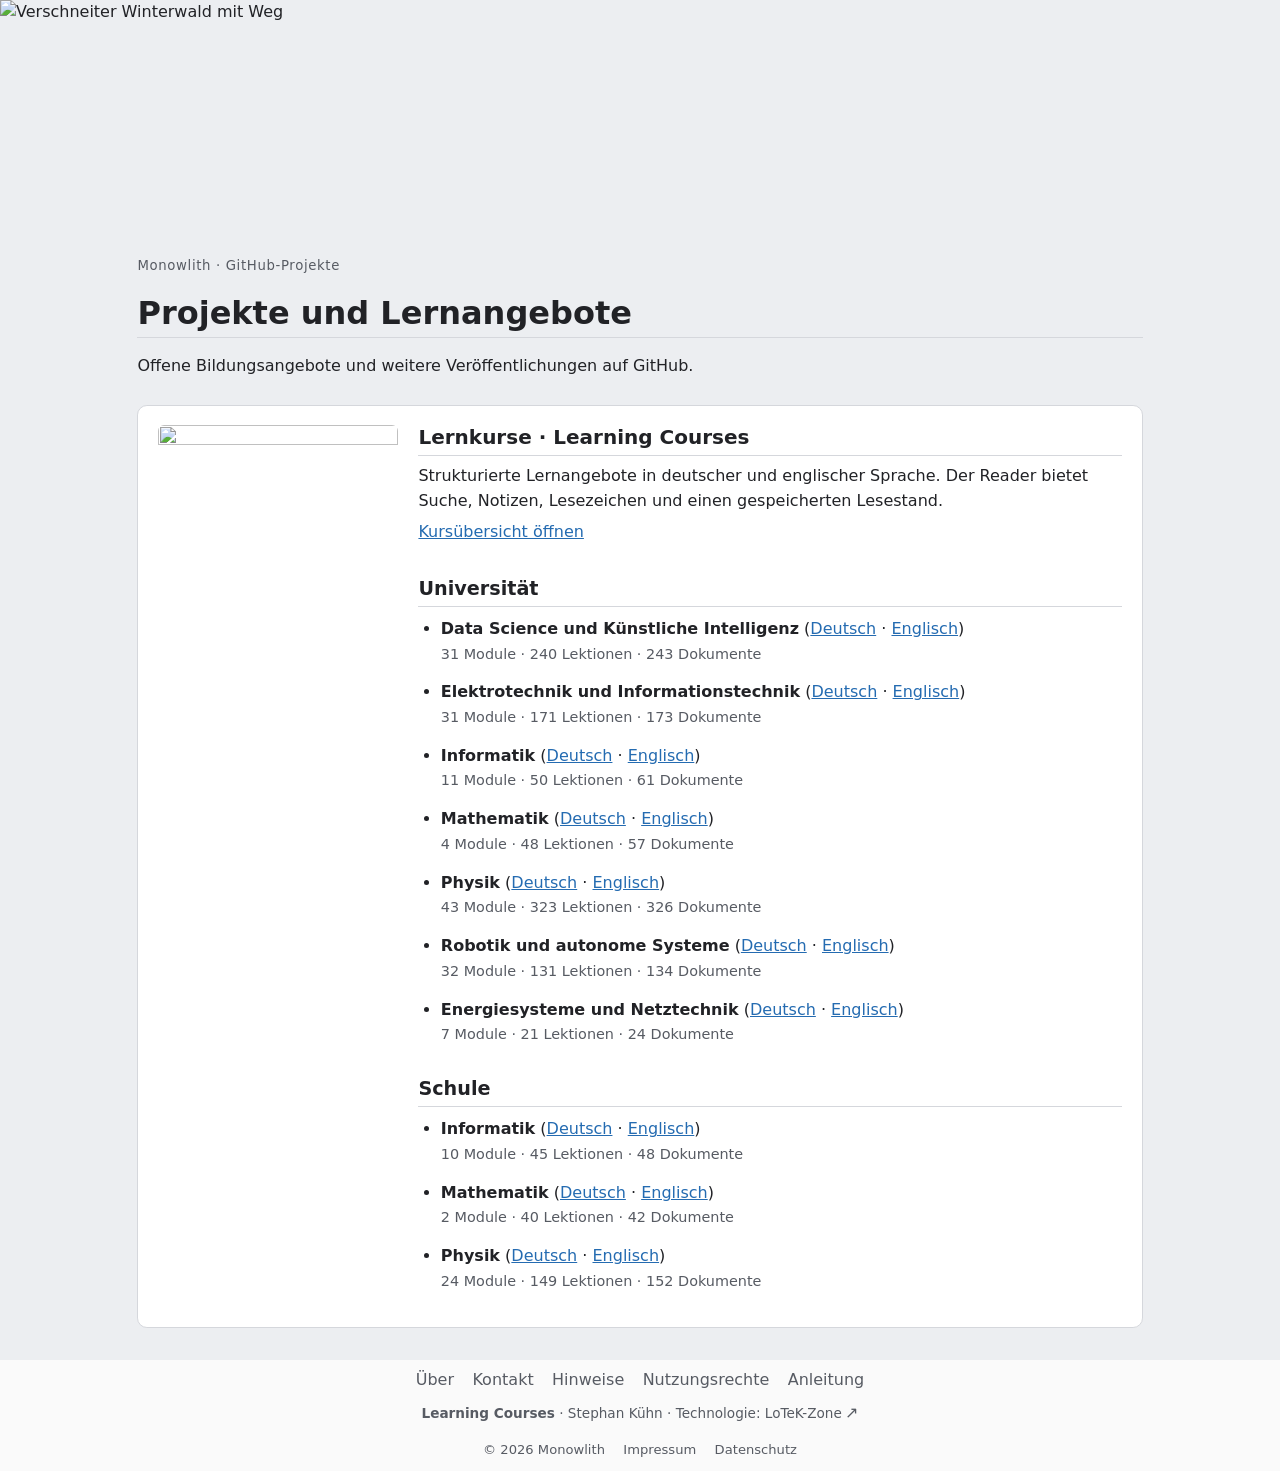
==== commit b0c63b67: "feat: added energy systems course to the portal" ====
--- a/index.html
+++ b/index.html
@@ -13,7 +13,7 @@
 <h2 class="tile-name" data-de="Lernkurse · Learning Courses" data-en="Learning Courses">Lernkurse · Learning Courses</h2>
 <p data-de="Strukturierte Lernangebote in deutscher und englischer Sprache. Der Reader bietet Suche, Notizen, Lesezeichen und einen gespeicherten Lesestand." data-en="Structured learning materials in German and English. The reader offers search, notes, bookmarks and saved reading progress.">Strukturierte Lernangebote in deutscher und englischer Sprache. Der Reader bietet Suche, Notizen, Lesezeichen und einen gespeicherten Lesestand.</p>
 <a class="portal-reader-link" href="../learning-courses/"><span data-de="Kursübersicht öffnen" data-en="Open course overview">Kursübersicht öffnen</span></a>
-<section class="portal-course-group" aria-label="University"><h3 class="portal-group-title" data-de="Universität" data-en="University">Universität</h3><ul class="portal-course-list"><li class="portal-course-entry"><h4 class="portal-course-name"><strong class="portal-course-title"><span class="portal-course-title-text" data-de="Data Science und Künstliche Intelligenz" data-en="Data Science and Artificial Intelligence">Data Science und Künstliche Intelligenz</span></strong> <span class="portal-course-languages">(<a class="portal-course-link" data-course-lang="de" href="../learning-courses/index.html?course=university_data-science-and-artificial-intelligence&amp;syslang=de&amp;doclang=de&amp;theme=light"><span data-de="Deutsch" data-en="German">Deutsch</span></a> · <a class="portal-course-link" data-course-lang="en" href="../learning-courses/index.html?course=university_data-science-and-artificial-intelligence&amp;syslang=de&amp;doclang=en&amp;theme=light"><span data-de="Englisch" data-en="English">Englisch</span></a>)</span></h4><p class="portal-course-meta"><span data-de="31 Module · 240 Lektionen · 243 Dokumente" data-en="31 modules · 240 lessons · 243 documents">31 Module · 240 Lektionen · 243 Dokumente</span></p><span class="lc-item-content" data-de="Universität · Data Science und Künstliche Intelligenz (Deutsch, Englisch) · 31 Module · 240 Lektionen · 243 Dokumente" data-en="University · Data Science and Artificial Intelligence (English, German) · 31 modules · 240 lessons · 243 documents" hidden aria-hidden="true"></span></li><li class="portal-course-entry"><h4 class="portal-course-name"><strong class="portal-course-title"><span class="portal-course-title-text" data-de="Elektrotechnik und Informationstechnik" data-en="Electrical Engineering and Information Technology">Elektrotechnik und Informationstechnik</span></strong> <span class="portal-course-languages">(<a class="portal-course-link" data-course-lang="de" href="../learning-courses/index.html?course=university_electrical-engineering&amp;syslang=de&amp;doclang=de&amp;theme=light"><span data-de="Deutsch" data-en="German">Deutsch</span></a> · <a class="portal-course-link" data-course-lang="en" href="../learning-courses/index.html?course=university_electrical-engineering&amp;syslang=de&amp;doclang=en&amp;theme=light"><span data-de="Englisch" data-en="English">Englisch</span></a>)</span></h4><p class="portal-course-meta"><span data-de="31 Module · 171 Lektionen · 173 Dokumente" data-en="31 modules · 171 lessons · 173 documents">31 Module · 171 Lektionen · 173 Dokumente</span></p><span class="lc-item-content" data-de="Universität · Elektrotechnik und Informationstechnik (Deutsch, Englisch) · 31 Module · 171 Lektionen · 173 Dokumente" data-en="University · Electrical Engineering and Information Technology (English, German) · 31 modules · 171 lessons · 173 documents" hidden aria-hidden="true"></span></li><li class="portal-course-entry"><h4 class="portal-course-name"><strong class="portal-course-title"><span class="portal-course-title-text" data-de="Informatik" data-en="Computer Science">Informatik</span></strong> <span class="portal-course-languages">(<a class="portal-course-link" data-course-lang="de" href="../learning-courses/index.html?course=university_computer-science&amp;syslang=de&amp;doclang=de&amp;theme=light"><span data-de="Deutsch" data-en="German">Deutsch</span></a> · <a class="portal-course-link" data-course-lang="en" href="../learning-courses/index.html?course=university_computer-science&amp;syslang=de&amp;doclang=en&amp;theme=light"><span data-de="Englisch" data-en="English">Englisch</span></a>)</span></h4><p class="portal-course-meta"><span data-de="11 Module · 50 Lektionen · 61 Dokumente" data-en="11 modules · 50 lessons · 61 documents">11 Module · 50 Lektionen · 61 Dokumente</span></p><span class="lc-item-content" data-de="Universität · Informatik (Deutsch, Englisch) · 11 Module · 50 Lektionen · 61 Dokumente" data-en="University · Computer Science (English, German) · 11 modules · 50 lessons · 61 documents" hidden aria-hidden="true"></span></li><li class="portal-course-entry"><h4 class="portal-course-name"><strong class="portal-course-title"><span class="portal-course-title-text" data-de="Mathematik" data-en="Mathematics">Mathematik</span></strong> <span class="portal-course-languages">(<a class="portal-course-link" data-course-lang="de" href="../learning-courses/index.html?course=university_mathematics&amp;syslang=de&amp;doclang=de&amp;theme=light"><span data-de="Deutsch" data-en="German">Deutsch</span></a> · <a class="portal-course-link" data-course-lang="en" href="../learning-courses/index.html?course=university_mathematics&amp;syslang=de&amp;doclang=en&amp;theme=light"><span data-de="Englisch" data-en="English">Englisch</span></a>)</span></h4><p class="portal-course-meta"><span data-de="4 Module · 48 Lektionen · 57 Dokumente" data-en="4 modules · 48 lessons · 57 documents">4 Module · 48 Lektionen · 57 Dokumente</span></p><span class="lc-item-content" data-de="Universität · Mathematik (Deutsch, Englisch) · 4 Module · 48 Lektionen · 57 Dokumente" data-en="University · Mathematics (English, German) · 4 modules · 48 lessons · 57 documents" hidden aria-hidden="true"></span></li><li class="portal-course-entry"><h4 class="portal-course-name"><strong class="portal-course-title"><span class="portal-course-title-text" data-de="Physik" data-en="Physics">Physik</span></strong> <span class="portal-course-languages">(<a class="portal-course-link" data-course-lang="de" href="../learning-courses/index.html?course=university_physics&amp;syslang=de&amp;doclang=de&amp;theme=light"><span data-de="Deutsch" data-en="German">Deutsch</span></a> · <a class="portal-course-link" data-course-lang="en" href="../learning-courses/index.html?course=university_physics&amp;syslang=de&amp;doclang=en&amp;theme=light"><span data-de="Englisch" data-en="English">Englisch</span></a>)</span></h4><p class="portal-course-meta"><span data-de="43 Module · 323 Lektionen · 326 Dokumente" data-en="43 modules · 323 lessons · 326 documents">43 Module · 323 Lektionen · 326 Dokumente</span></p><span class="lc-item-content" data-de="Universität · Physik (Deutsch, Englisch) · 43 Module · 323 Lektionen · 326 Dokumente" data-en="University · Physics (English, German) · 43 modules · 323 lessons · 326 documents" hidden aria-hidden="true"></span></li><li class="portal-course-entry"><h4 class="portal-course-name"><strong class="portal-course-title"><span class="portal-course-title-text" data-de="Robotik und autonome Systeme" data-en="Robotics and Autonomous Systems">Robotik und autonome Systeme</span></strong> <span class="portal-course-languages">(<a class="portal-course-link" data-course-lang="de" href="../learning-courses/index.html?course=university_robotics-and-autonomous-systems&amp;syslang=de&amp;doclang=de&amp;theme=light"><span data-de="Deutsch" data-en="German">Deutsch</span></a> · <a class="portal-course-link" data-course-lang="en" href="../learning-courses/index.html?course=university_robotics-and-autonomous-systems&amp;syslang=de&amp;doclang=en&amp;theme=light"><span data-de="Englisch" data-en="English">Englisch</span></a>)</span></h4><p class="portal-course-meta"><span data-de="32 Module · 131 Lektionen · 134 Dokumente" data-en="32 modules · 131 lessons · 134 documents">32 Module · 131 Lektionen · 134 Dokumente</span></p><span class="lc-item-content" data-de="Universität · Robotik und autonome Systeme (Deutsch, Englisch) · 32 Module · 131 Lektionen · 134 Dokumente" data-en="University · Robotics and Autonomous Systems (English, German) · 32 modules · 131 lessons · 134 documents" hidden aria-hidden="true"></span></li></ul></section>
+<section class="portal-course-group" aria-label="University"><h3 class="portal-group-title" data-de="Universität" data-en="University">Universität</h3><ul class="portal-course-list"><li class="portal-course-entry"><h4 class="portal-course-name"><strong class="portal-course-title"><span class="portal-course-title-text" data-de="Data Science und Künstliche Intelligenz" data-en="Data Science and Artificial Intelligence">Data Science und Künstliche Intelligenz</span></strong> <span class="portal-course-languages">(<a class="portal-course-link" data-course-lang="de" href="../learning-courses/index.html?course=university_data-science-and-artificial-intelligence&amp;syslang=de&amp;doclang=de&amp;theme=light"><span data-de="Deutsch" data-en="German">Deutsch</span></a> · <a class="portal-course-link" data-course-lang="en" href="../learning-courses/index.html?course=university_data-science-and-artificial-intelligence&amp;syslang=de&amp;doclang=en&amp;theme=light"><span data-de="Englisch" data-en="English">Englisch</span></a>)</span></h4><p class="portal-course-meta"><span data-de="31 Module · 240 Lektionen · 243 Dokumente" data-en="31 modules · 240 lessons · 243 documents">31 Module · 240 Lektionen · 243 Dokumente</span></p><span class="lc-item-content" data-de="Universität · Data Science und Künstliche Intelligenz (Deutsch, Englisch) · 31 Module · 240 Lektionen · 243 Dokumente" data-en="University · Data Science and Artificial Intelligence (English, German) · 31 modules · 240 lessons · 243 documents" hidden aria-hidden="true"></span></li><li class="portal-course-entry"><h4 class="portal-course-name"><strong class="portal-course-title"><span class="portal-course-title-text" data-de="Elektrotechnik und Informationstechnik" data-en="Electrical Engineering and Information Technology">Elektrotechnik und Informationstechnik</span></strong> <span class="portal-course-languages">(<a class="portal-course-link" data-course-lang="de" href="../learning-courses/index.html?course=university_electrical-engineering&amp;syslang=de&amp;doclang=de&amp;theme=light"><span data-de="Deutsch" data-en="German">Deutsch</span></a> · <a class="portal-course-link" data-course-lang="en" href="../learning-courses/index.html?course=university_electrical-engineering&amp;syslang=de&amp;doclang=en&amp;theme=light"><span data-de="Englisch" data-en="English">Englisch</span></a>)</span></h4><p class="portal-course-meta"><span data-de="31 Module · 171 Lektionen · 173 Dokumente" data-en="31 modules · 171 lessons · 173 documents">31 Module · 171 Lektionen · 173 Dokumente</span></p><span class="lc-item-content" data-de="Universität · Elektrotechnik und Informationstechnik (Deutsch, Englisch) · 31 Module · 171 Lektionen · 173 Dokumente" data-en="University · Electrical Engineering and Information Technology (English, German) · 31 modules · 171 lessons · 173 documents" hidden aria-hidden="true"></span></li><li class="portal-course-entry"><h4 class="portal-course-name"><strong class="portal-course-title"><span class="portal-course-title-text" data-de="Informatik" data-en="Computer Science">Informatik</span></strong> <span class="portal-course-languages">(<a class="portal-course-link" data-course-lang="de" href="../learning-courses/index.html?course=university_computer-science&amp;syslang=de&amp;doclang=de&amp;theme=light"><span data-de="Deutsch" data-en="German">Deutsch</span></a> · <a class="portal-course-link" data-course-lang="en" href="../learning-courses/index.html?course=university_computer-science&amp;syslang=de&amp;doclang=en&amp;theme=light"><span data-de="Englisch" data-en="English">Englisch</span></a>)</span></h4><p class="portal-course-meta"><span data-de="11 Module · 50 Lektionen · 61 Dokumente" data-en="11 modules · 50 lessons · 61 documents">11 Module · 50 Lektionen · 61 Dokumente</span></p><span class="lc-item-content" data-de="Universität · Informatik (Deutsch, Englisch) · 11 Module · 50 Lektionen · 61 Dokumente" data-en="University · Computer Science (English, German) · 11 modules · 50 lessons · 61 documents" hidden aria-hidden="true"></span></li><li class="portal-course-entry"><h4 class="portal-course-name"><strong class="portal-course-title"><span class="portal-course-title-text" data-de="Mathematik" data-en="Mathematics">Mathematik</span></strong> <span class="portal-course-languages">(<a class="portal-course-link" data-course-lang="de" href="../learning-courses/index.html?course=university_mathematics&amp;syslang=de&amp;doclang=de&amp;theme=light"><span data-de="Deutsch" data-en="German">Deutsch</span></a> · <a class="portal-course-link" data-course-lang="en" href="../learning-courses/index.html?course=university_mathematics&amp;syslang=de&amp;doclang=en&amp;theme=light"><span data-de="Englisch" data-en="English">Englisch</span></a>)</span></h4><p class="portal-course-meta"><span data-de="4 Module · 48 Lektionen · 57 Dokumente" data-en="4 modules · 48 lessons · 57 documents">4 Module · 48 Lektionen · 57 Dokumente</span></p><span class="lc-item-content" data-de="Universität · Mathematik (Deutsch, Englisch) · 4 Module · 48 Lektionen · 57 Dokumente" data-en="University · Mathematics (English, German) · 4 modules · 48 lessons · 57 documents" hidden aria-hidden="true"></span></li><li class="portal-course-entry"><h4 class="portal-course-name"><strong class="portal-course-title"><span class="portal-course-title-text" data-de="Physik" data-en="Physics">Physik</span></strong> <span class="portal-course-languages">(<a class="portal-course-link" data-course-lang="de" href="../learning-courses/index.html?course=university_physics&amp;syslang=de&amp;doclang=de&amp;theme=light"><span data-de="Deutsch" data-en="German">Deutsch</span></a> · <a class="portal-course-link" data-course-lang="en" href="../learning-courses/index.html?course=university_physics&amp;syslang=de&amp;doclang=en&amp;theme=light"><span data-de="Englisch" data-en="English">Englisch</span></a>)</span></h4><p class="portal-course-meta"><span data-de="43 Module · 323 Lektionen · 326 Dokumente" data-en="43 modules · 323 lessons · 326 documents">43 Module · 323 Lektionen · 326 Dokumente</span></p><span class="lc-item-content" data-de="Universität · Physik (Deutsch, Englisch) · 43 Module · 323 Lektionen · 326 Dokumente" data-en="University · Physics (English, German) · 43 modules · 323 lessons · 326 documents" hidden aria-hidden="true"></span></li><li class="portal-course-entry"><h4 class="portal-course-name"><strong class="portal-course-title"><span class="portal-course-title-text" data-de="Robotik und autonome Systeme" data-en="Robotics and Autonomous Systems">Robotik und autonome Systeme</span></strong> <span class="portal-course-languages">(<a class="portal-course-link" data-course-lang="de" href="../learning-courses/index.html?course=university_robotics-and-autonomous-systems&amp;syslang=de&amp;doclang=de&amp;theme=light"><span data-de="Deutsch" data-en="German">Deutsch</span></a> · <a class="portal-course-link" data-course-lang="en" href="../learning-courses/index.html?course=university_robotics-and-autonomous-systems&amp;syslang=de&amp;doclang=en&amp;theme=light"><span data-de="Englisch" data-en="English">Englisch</span></a>)</span></h4><p class="portal-course-meta"><span data-de="32 Module · 131 Lektionen · 134 Dokumente" data-en="32 modules · 131 lessons · 134 documents">32 Module · 131 Lektionen · 134 Dokumente</span></p><span class="lc-item-content" data-de="Universität · Robotik und autonome Systeme (Deutsch, Englisch) · 32 Module · 131 Lektionen · 134 Dokumente" data-en="University · Robotics and Autonomous Systems (English, German) · 32 modules · 131 lessons · 134 documents" hidden aria-hidden="true"></span></li><li class="portal-course-entry"><h4 class="portal-course-name"><strong class="portal-course-title"><span class="portal-course-title-text" data-de="Energiesysteme und Netztechnik" data-en="Energy Systems and Grid Engineering">Energiesysteme und Netztechnik</span></strong> <span class="portal-course-languages">(<a class="portal-course-link" data-course-lang="de" href="../learning-courses/index.html?course=university_energy-systems-and-grid-engineering&amp;syslang=de&amp;doclang=de&amp;theme=light"><span data-de="Deutsch" data-en="German">Deutsch</span></a> · <a class="portal-course-link" data-course-lang="en" href="../learning-courses/index.html?course=university_energy-systems-and-grid-engineering&amp;syslang=de&amp;doclang=en&amp;theme=light"><span data-de="Englisch" data-en="English">Englisch</span></a>)</span></h4><p class="portal-course-meta"><span data-de="7 Module · 21 Lektionen · 24 Dokumente" data-en="7 modules · 21 lessons · 24 documents">7 Module · 21 Lektionen · 24 Dokumente</span></p><span class="lc-item-content" data-de="Universität · Energiesysteme und Netztechnik (Deutsch, Englisch) · 7 Module · 21 Lektionen · 24 Dokumente" data-en="University · Energy Systems and Grid Engineering (English, German) · 7 modules · 21 lessons · 24 documents" hidden aria-hidden="true"></span></li></ul></section>
 <section class="portal-course-group" aria-label="School"><h3 class="portal-group-title" data-de="Schule" data-en="School">Schule</h3><ul class="portal-course-list"><li class="portal-course-entry"><h4 class="portal-course-name"><strong class="portal-course-title"><span class="portal-course-title-text" data-de="Informatik" data-en="Computer Science">Informatik</span></strong> <span class="portal-course-languages">(<a class="portal-course-link" data-course-lang="de" href="../learning-courses/index.html?course=school_computer-science&amp;syslang=de&amp;doclang=de&amp;theme=light"><span data-de="Deutsch" data-en="German">Deutsch</span></a> · <a class="portal-course-link" data-course-lang="en" href="../learning-courses/index.html?course=school_computer-science&amp;syslang=de&amp;doclang=en&amp;theme=light"><span data-de="Englisch" data-en="English">Englisch</span></a>)</span></h4><p class="portal-course-meta"><span data-de="10 Module · 45 Lektionen · 48 Dokumente" data-en="10 modules · 45 lessons · 48 documents">10 Module · 45 Lektionen · 48 Dokumente</span></p><span class="lc-item-content" data-de="Schule · Informatik (Deutsch, Englisch) · 10 Module · 45 Lektionen · 48 Dokumente" data-en="School · Computer Science (English, German) · 10 modules · 45 lessons · 48 documents" hidden aria-hidden="true"></span></li><li class="portal-course-entry"><h4 class="portal-course-name"><strong class="portal-course-title"><span class="portal-course-title-text" data-de="Mathematik" data-en="Mathematics">Mathematik</span></strong> <span class="portal-course-languages">(<a class="portal-course-link" data-course-lang="de" href="../learning-courses/index.html?course=school_mathematics&amp;syslang=de&amp;doclang=de&amp;theme=light"><span data-de="Deutsch" data-en="German">Deutsch</span></a> · <a class="portal-course-link" data-course-lang="en" href="../learning-courses/index.html?course=school_mathematics&amp;syslang=de&amp;doclang=en&amp;theme=light"><span data-de="Englisch" data-en="English">Englisch</span></a>)</span></h4><p class="portal-course-meta"><span data-de="2 Module · 40 Lektionen · 42 Dokumente" data-en="2 modules · 40 lessons · 42 documents">2 Module · 40 Lektionen · 42 Dokumente</span></p><span class="lc-item-content" data-de="Schule · Mathematik (Deutsch, Englisch) · 2 Module · 40 Lektionen · 42 Dokumente" data-en="School · Mathematics (English, German) · 2 modules · 40 lessons · 42 documents" hidden aria-hidden="true"></span></li><li class="portal-course-entry"><h4 class="portal-course-name"><strong class="portal-course-title"><span class="portal-course-title-text" data-de="Physik" data-en="Physics">Physik</span></strong> <span class="portal-course-languages">(<a class="portal-course-link" data-course-lang="de" href="../learning-courses/index.html?course=school_physics&amp;syslang=de&amp;doclang=de&amp;theme=light"><span data-de="Deutsch" data-en="German">Deutsch</span></a> · <a class="portal-course-link" data-course-lang="en" href="../learning-courses/index.html?course=school_physics&amp;syslang=de&amp;doclang=en&amp;theme=light"><span data-de="Englisch" data-en="English">Englisch</span></a>)</span></h4><p class="portal-course-meta"><span data-de="24 Module · 149 Lektionen · 152 Dokumente" data-en="24 modules · 149 lessons · 152 documents">24 Module · 149 Lektionen · 152 Dokumente</span></p><span class="lc-item-content" data-de="Schule · Physik (Deutsch, Englisch) · 24 Module · 149 Lektionen · 152 Dokumente" data-en="School · Physics (English, German) · 24 modules · 149 lessons · 152 documents" hidden aria-hidden="true"></span></li></ul></section>
 </div></section>
 </main><footer class="site-footer" role="contentinfo"><div id="footer-de"><div class="lc-global-footer" aria-label="Projektseiten"><div class="lc-footer-project"><nav aria-label="Projektseiten"><a href="../learning-courses/shared/pages/de/ueber-das-projekt.html">Über</a><a href="../learning-courses/shared/pages/de/kontakt.html">Kontakt</a><a href="../learning-courses/shared/pages/de/hinweise.html">Hinweise</a><a href="../learning-courses/shared/pages/de/nutzungsrechte.html">Nutzungsrechte</a><a href="../learning-courses/shared/pages/de/anleitung.html">Anleitung</a></nav><p class="lc-footer-credits"><strong>Learning Courses</strong> · Stephan Kühn · Technologie: <a href="https://github.com/LoTeK-Zone">LoTeK-Zone<span class="lc-external-arrow" aria-hidden="true">&#8239;↗</span><span class="sr-only lc-external-hint"> (externer Link)</span></a></p></div><div class="lc-footer-legal"><nav aria-label="Rechtliche Informationen"><span>© 2026 Monowlith</span><a href="../learning-courses/shared/pages/de/impressum.html">Impressum</a><a href="../learning-courses/shared/pages/de/datenschutz.html">Datenschutz</a></nav></div></div></div><div id="footer-en" hidden><div class="lc-global-footer" aria-label="Project information"><div class="lc-footer-project"><nav aria-label="Project information"><a href="../learning-courses/shared/pages/en/ueber-das-projekt.html">About</a><a href="../learning-courses/shared/pages/en/kontakt.html">Contact</a><a href="../learning-courses/shared/pages/en/hinweise.html">Usage notes</a><a href="../learning-courses/shared/pages/en/nutzungsrechte.html">Usage rights</a><a href="../learning-courses/shared/pages/en/anleitung.html">User guide</a></nav><p class="lc-footer-credits"><strong>Learning Courses</strong> · Stephan Kühn · Technology: <a href="https://github.com/LoTeK-Zone">LoTeK-Zone<span class="lc-external-arrow" aria-hidden="true">&#8239;↗</span><span class="sr-only lc-external-hint"> (external link)</span></a></p></div><div class="lc-footer-legal"><nav aria-label="Legal information"><span>© 2026 Monowlith</span><a href="../learning-courses/shared/pages/en/impressum.html">Legal notice</a><a href="../learning-courses/shared/pages/en/datenschutz.html">Privacy policy</a></nav></div></div></div></footer>
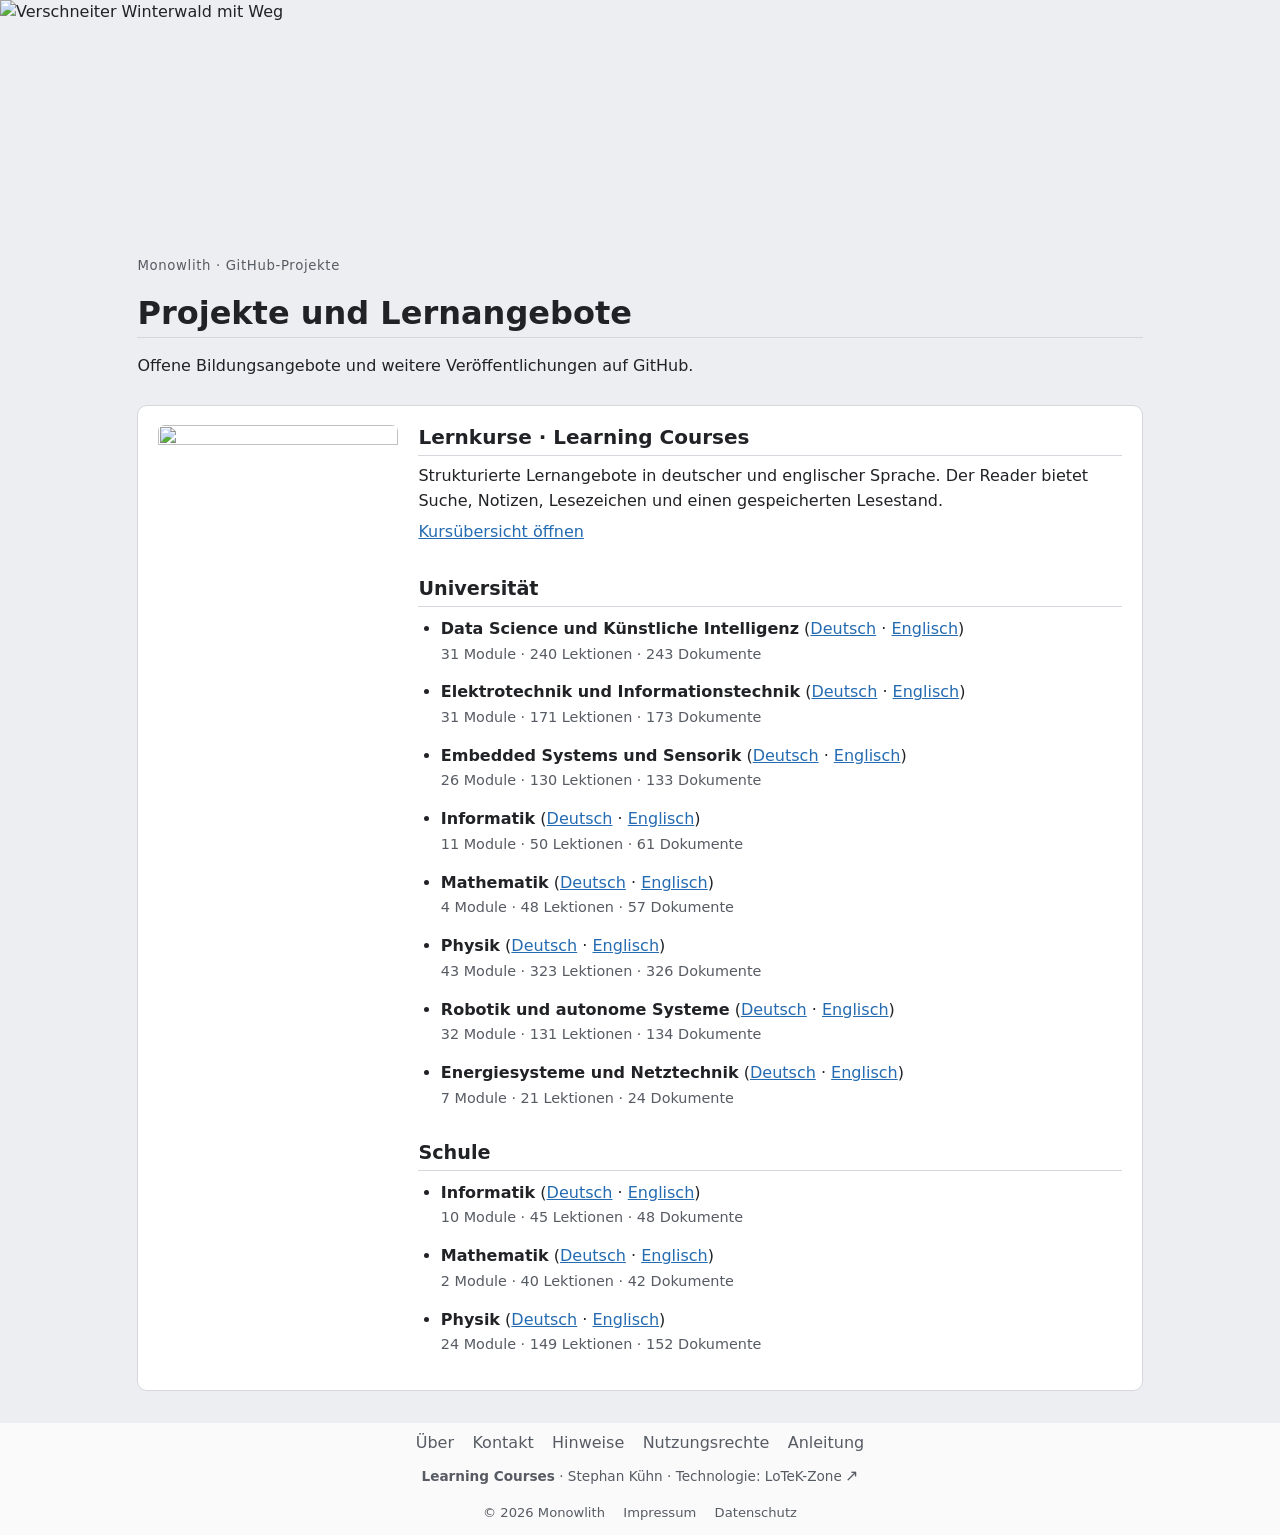
==== commit 3e695f56: "feat: added embedded systems course to portal" ====
--- a/index.html
+++ b/index.html
@@ -13,7 +13,7 @@
 <h2 class="tile-name" data-de="Lernkurse · Learning Courses" data-en="Learning Courses">Lernkurse · Learning Courses</h2>
 <p data-de="Strukturierte Lernangebote in deutscher und englischer Sprache. Der Reader bietet Suche, Notizen, Lesezeichen und einen gespeicherten Lesestand." data-en="Structured learning materials in German and English. The reader offers search, notes, bookmarks and saved reading progress.">Strukturierte Lernangebote in deutscher und englischer Sprache. Der Reader bietet Suche, Notizen, Lesezeichen und einen gespeicherten Lesestand.</p>
 <a class="portal-reader-link" href="../learning-courses/"><span data-de="Kursübersicht öffnen" data-en="Open course overview">Kursübersicht öffnen</span></a>
-<section class="portal-course-group" aria-label="University"><h3 class="portal-group-title" data-de="Universität" data-en="University">Universität</h3><ul class="portal-course-list"><li class="portal-course-entry"><h4 class="portal-course-name"><strong class="portal-course-title"><span class="portal-course-title-text" data-de="Data Science und Künstliche Intelligenz" data-en="Data Science and Artificial Intelligence">Data Science und Künstliche Intelligenz</span></strong> <span class="portal-course-languages">(<a class="portal-course-link" data-course-lang="de" href="../learning-courses/index.html?course=university_data-science-and-artificial-intelligence&amp;syslang=de&amp;doclang=de&amp;theme=light"><span data-de="Deutsch" data-en="German">Deutsch</span></a> · <a class="portal-course-link" data-course-lang="en" href="../learning-courses/index.html?course=university_data-science-and-artificial-intelligence&amp;syslang=de&amp;doclang=en&amp;theme=light"><span data-de="Englisch" data-en="English">Englisch</span></a>)</span></h4><p class="portal-course-meta"><span data-de="31 Module · 240 Lektionen · 243 Dokumente" data-en="31 modules · 240 lessons · 243 documents">31 Module · 240 Lektionen · 243 Dokumente</span></p><span class="lc-item-content" data-de="Universität · Data Science und Künstliche Intelligenz (Deutsch, Englisch) · 31 Module · 240 Lektionen · 243 Dokumente" data-en="University · Data Science and Artificial Intelligence (English, German) · 31 modules · 240 lessons · 243 documents" hidden aria-hidden="true"></span></li><li class="portal-course-entry"><h4 class="portal-course-name"><strong class="portal-course-title"><span class="portal-course-title-text" data-de="Elektrotechnik und Informationstechnik" data-en="Electrical Engineering and Information Technology">Elektrotechnik und Informationstechnik</span></strong> <span class="portal-course-languages">(<a class="portal-course-link" data-course-lang="de" href="../learning-courses/index.html?course=university_electrical-engineering&amp;syslang=de&amp;doclang=de&amp;theme=light"><span data-de="Deutsch" data-en="German">Deutsch</span></a> · <a class="portal-course-link" data-course-lang="en" href="../learning-courses/index.html?course=university_electrical-engineering&amp;syslang=de&amp;doclang=en&amp;theme=light"><span data-de="Englisch" data-en="English">Englisch</span></a>)</span></h4><p class="portal-course-meta"><span data-de="31 Module · 171 Lektionen · 173 Dokumente" data-en="31 modules · 171 lessons · 173 documents">31 Module · 171 Lektionen · 173 Dokumente</span></p><span class="lc-item-content" data-de="Universität · Elektrotechnik und Informationstechnik (Deutsch, Englisch) · 31 Module · 171 Lektionen · 173 Dokumente" data-en="University · Electrical Engineering and Information Technology (English, German) · 31 modules · 171 lessons · 173 documents" hidden aria-hidden="true"></span></li><li class="portal-course-entry"><h4 class="portal-course-name"><strong class="portal-course-title"><span class="portal-course-title-text" data-de="Informatik" data-en="Computer Science">Informatik</span></strong> <span class="portal-course-languages">(<a class="portal-course-link" data-course-lang="de" href="../learning-courses/index.html?course=university_computer-science&amp;syslang=de&amp;doclang=de&amp;theme=light"><span data-de="Deutsch" data-en="German">Deutsch</span></a> · <a class="portal-course-link" data-course-lang="en" href="../learning-courses/index.html?course=university_computer-science&amp;syslang=de&amp;doclang=en&amp;theme=light"><span data-de="Englisch" data-en="English">Englisch</span></a>)</span></h4><p class="portal-course-meta"><span data-de="11 Module · 50 Lektionen · 61 Dokumente" data-en="11 modules · 50 lessons · 61 documents">11 Module · 50 Lektionen · 61 Dokumente</span></p><span class="lc-item-content" data-de="Universität · Informatik (Deutsch, Englisch) · 11 Module · 50 Lektionen · 61 Dokumente" data-en="University · Computer Science (English, German) · 11 modules · 50 lessons · 61 documents" hidden aria-hidden="true"></span></li><li class="portal-course-entry"><h4 class="portal-course-name"><strong class="portal-course-title"><span class="portal-course-title-text" data-de="Mathematik" data-en="Mathematics">Mathematik</span></strong> <span class="portal-course-languages">(<a class="portal-course-link" data-course-lang="de" href="../learning-courses/index.html?course=university_mathematics&amp;syslang=de&amp;doclang=de&amp;theme=light"><span data-de="Deutsch" data-en="German">Deutsch</span></a> · <a class="portal-course-link" data-course-lang="en" href="../learning-courses/index.html?course=university_mathematics&amp;syslang=de&amp;doclang=en&amp;theme=light"><span data-de="Englisch" data-en="English">Englisch</span></a>)</span></h4><p class="portal-course-meta"><span data-de="4 Module · 48 Lektionen · 57 Dokumente" data-en="4 modules · 48 lessons · 57 documents">4 Module · 48 Lektionen · 57 Dokumente</span></p><span class="lc-item-content" data-de="Universität · Mathematik (Deutsch, Englisch) · 4 Module · 48 Lektionen · 57 Dokumente" data-en="University · Mathematics (English, German) · 4 modules · 48 lessons · 57 documents" hidden aria-hidden="true"></span></li><li class="portal-course-entry"><h4 class="portal-course-name"><strong class="portal-course-title"><span class="portal-course-title-text" data-de="Physik" data-en="Physics">Physik</span></strong> <span class="portal-course-languages">(<a class="portal-course-link" data-course-lang="de" href="../learning-courses/index.html?course=university_physics&amp;syslang=de&amp;doclang=de&amp;theme=light"><span data-de="Deutsch" data-en="German">Deutsch</span></a> · <a class="portal-course-link" data-course-lang="en" href="../learning-courses/index.html?course=university_physics&amp;syslang=de&amp;doclang=en&amp;theme=light"><span data-de="Englisch" data-en="English">Englisch</span></a>)</span></h4><p class="portal-course-meta"><span data-de="43 Module · 323 Lektionen · 326 Dokumente" data-en="43 modules · 323 lessons · 326 documents">43 Module · 323 Lektionen · 326 Dokumente</span></p><span class="lc-item-content" data-de="Universität · Physik (Deutsch, Englisch) · 43 Module · 323 Lektionen · 326 Dokumente" data-en="University · Physics (English, German) · 43 modules · 323 lessons · 326 documents" hidden aria-hidden="true"></span></li><li class="portal-course-entry"><h4 class="portal-course-name"><strong class="portal-course-title"><span class="portal-course-title-text" data-de="Robotik und autonome Systeme" data-en="Robotics and Autonomous Systems">Robotik und autonome Systeme</span></strong> <span class="portal-course-languages">(<a class="portal-course-link" data-course-lang="de" href="../learning-courses/index.html?course=university_robotics-and-autonomous-systems&amp;syslang=de&amp;doclang=de&amp;theme=light"><span data-de="Deutsch" data-en="German">Deutsch</span></a> · <a class="portal-course-link" data-course-lang="en" href="../learning-courses/index.html?course=university_robotics-and-autonomous-systems&amp;syslang=de&amp;doclang=en&amp;theme=light"><span data-de="Englisch" data-en="English">Englisch</span></a>)</span></h4><p class="portal-course-meta"><span data-de="32 Module · 131 Lektionen · 134 Dokumente" data-en="32 modules · 131 lessons · 134 documents">32 Module · 131 Lektionen · 134 Dokumente</span></p><span class="lc-item-content" data-de="Universität · Robotik und autonome Systeme (Deutsch, Englisch) · 32 Module · 131 Lektionen · 134 Dokumente" data-en="University · Robotics and Autonomous Systems (English, German) · 32 modules · 131 lessons · 134 documents" hidden aria-hidden="true"></span></li><li class="portal-course-entry"><h4 class="portal-course-name"><strong class="portal-course-title"><span class="portal-course-title-text" data-de="Energiesysteme und Netztechnik" data-en="Energy Systems and Grid Engineering">Energiesysteme und Netztechnik</span></strong> <span class="portal-course-languages">(<a class="portal-course-link" data-course-lang="de" href="../learning-courses/index.html?course=university_energy-systems-and-grid-engineering&amp;syslang=de&amp;doclang=de&amp;theme=light"><span data-de="Deutsch" data-en="German">Deutsch</span></a> · <a class="portal-course-link" data-course-lang="en" href="../learning-courses/index.html?course=university_energy-systems-and-grid-engineering&amp;syslang=de&amp;doclang=en&amp;theme=light"><span data-de="Englisch" data-en="English">Englisch</span></a>)</span></h4><p class="portal-course-meta"><span data-de="7 Module · 21 Lektionen · 24 Dokumente" data-en="7 modules · 21 lessons · 24 documents">7 Module · 21 Lektionen · 24 Dokumente</span></p><span class="lc-item-content" data-de="Universität · Energiesysteme und Netztechnik (Deutsch, Englisch) · 7 Module · 21 Lektionen · 24 Dokumente" data-en="University · Energy Systems and Grid Engineering (English, German) · 7 modules · 21 lessons · 24 documents" hidden aria-hidden="true"></span></li></ul></section>
+<section class="portal-course-group" aria-label="University"><h3 class="portal-group-title" data-de="Universität" data-en="University">Universität</h3><ul class="portal-course-list"><li class="portal-course-entry"><h4 class="portal-course-name"><strong class="portal-course-title"><span class="portal-course-title-text" data-de="Data Science und Künstliche Intelligenz" data-en="Data Science and Artificial Intelligence">Data Science und Künstliche Intelligenz</span></strong> <span class="portal-course-languages">(<a class="portal-course-link" data-course-lang="de" href="../learning-courses/index.html?course=university_data-science-and-artificial-intelligence&amp;syslang=de&amp;doclang=de&amp;theme=light"><span data-de="Deutsch" data-en="German">Deutsch</span></a> · <a class="portal-course-link" data-course-lang="en" href="../learning-courses/index.html?course=university_data-science-and-artificial-intelligence&amp;syslang=de&amp;doclang=en&amp;theme=light"><span data-de="Englisch" data-en="English">Englisch</span></a>)</span></h4><p class="portal-course-meta"><span data-de="31 Module · 240 Lektionen · 243 Dokumente" data-en="31 modules · 240 lessons · 243 documents">31 Module · 240 Lektionen · 243 Dokumente</span></p><span class="lc-item-content" data-de="Universität · Data Science und Künstliche Intelligenz (Deutsch, Englisch) · 31 Module · 240 Lektionen · 243 Dokumente" data-en="University · Data Science and Artificial Intelligence (English, German) · 31 modules · 240 lessons · 243 documents" hidden aria-hidden="true"></span></li><li class="portal-course-entry"><h4 class="portal-course-name"><strong class="portal-course-title"><span class="portal-course-title-text" data-de="Elektrotechnik und Informationstechnik" data-en="Electrical Engineering and Information Technology">Elektrotechnik und Informationstechnik</span></strong> <span class="portal-course-languages">(<a class="portal-course-link" data-course-lang="de" href="../learning-courses/index.html?course=university_electrical-engineering&amp;syslang=de&amp;doclang=de&amp;theme=light"><span data-de="Deutsch" data-en="German">Deutsch</span></a> · <a class="portal-course-link" data-course-lang="en" href="../learning-courses/index.html?course=university_electrical-engineering&amp;syslang=de&amp;doclang=en&amp;theme=light"><span data-de="Englisch" data-en="English">Englisch</span></a>)</span></h4><p class="portal-course-meta"><span data-de="31 Module · 171 Lektionen · 173 Dokumente" data-en="31 modules · 171 lessons · 173 documents">31 Module · 171 Lektionen · 173 Dokumente</span></p><span class="lc-item-content" data-de="Universität · Elektrotechnik und Informationstechnik (Deutsch, Englisch) · 31 Module · 171 Lektionen · 173 Dokumente" data-en="University · Electrical Engineering and Information Technology (English, German) · 31 modules · 171 lessons · 173 documents" hidden aria-hidden="true"></span></li><li class="portal-course-entry"><h4 class="portal-course-name"><strong class="portal-course-title"><span class="portal-course-title-text" data-de="Embedded Systems und Sensorik" data-en="Embedded Systems and Sensor Technology">Embedded Systems und Sensorik</span></strong> <span class="portal-course-languages">(<a class="portal-course-link" data-course-lang="de" href="../learning-courses/index.html?course=university_embedded-systems&amp;syslang=de&amp;doclang=de&amp;theme=light"><span data-de="Deutsch" data-en="German">Deutsch</span></a> · <a class="portal-course-link" data-course-lang="en" href="../learning-courses/index.html?course=university_embedded-systems&amp;syslang=de&amp;doclang=en&amp;theme=light"><span data-de="Englisch" data-en="English">Englisch</span></a>)</span></h4><p class="portal-course-meta"><span data-de="26 Module · 130 Lektionen · 133 Dokumente" data-en="26 modules · 130 lessons · 133 documents">26 Module · 130 Lektionen · 133 Dokumente</span></p><span class="lc-item-content" data-de="Universität · Embedded Systems und Sensorik (Deutsch, Englisch) · 26 Module · 130 Lektionen · 133 Dokumente" data-en="University · Embedded Systems and Sensor Technology (English, German) · 26 modules · 130 lessons · 133 documents" hidden aria-hidden="true"></span></li><li class="portal-course-entry"><h4 class="portal-course-name"><strong class="portal-course-title"><span class="portal-course-title-text" data-de="Informatik" data-en="Computer Science">Informatik</span></strong> <span class="portal-course-languages">(<a class="portal-course-link" data-course-lang="de" href="../learning-courses/index.html?course=university_computer-science&amp;syslang=de&amp;doclang=de&amp;theme=light"><span data-de="Deutsch" data-en="German">Deutsch</span></a> · <a class="portal-course-link" data-course-lang="en" href="../learning-courses/index.html?course=university_computer-science&amp;syslang=de&amp;doclang=en&amp;theme=light"><span data-de="Englisch" data-en="English">Englisch</span></a>)</span></h4><p class="portal-course-meta"><span data-de="11 Module · 50 Lektionen · 61 Dokumente" data-en="11 modules · 50 lessons · 61 documents">11 Module · 50 Lektionen · 61 Dokumente</span></p><span class="lc-item-content" data-de="Universität · Informatik (Deutsch, Englisch) · 11 Module · 50 Lektionen · 61 Dokumente" data-en="University · Computer Science (English, German) · 11 modules · 50 lessons · 61 documents" hidden aria-hidden="true"></span></li><li class="portal-course-entry"><h4 class="portal-course-name"><strong class="portal-course-title"><span class="portal-course-title-text" data-de="Mathematik" data-en="Mathematics">Mathematik</span></strong> <span class="portal-course-languages">(<a class="portal-course-link" data-course-lang="de" href="../learning-courses/index.html?course=university_mathematics&amp;syslang=de&amp;doclang=de&amp;theme=light"><span data-de="Deutsch" data-en="German">Deutsch</span></a> · <a class="portal-course-link" data-course-lang="en" href="../learning-courses/index.html?course=university_mathematics&amp;syslang=de&amp;doclang=en&amp;theme=light"><span data-de="Englisch" data-en="English">Englisch</span></a>)</span></h4><p class="portal-course-meta"><span data-de="4 Module · 48 Lektionen · 57 Dokumente" data-en="4 modules · 48 lessons · 57 documents">4 Module · 48 Lektionen · 57 Dokumente</span></p><span class="lc-item-content" data-de="Universität · Mathematik (Deutsch, Englisch) · 4 Module · 48 Lektionen · 57 Dokumente" data-en="University · Mathematics (English, German) · 4 modules · 48 lessons · 57 documents" hidden aria-hidden="true"></span></li><li class="portal-course-entry"><h4 class="portal-course-name"><strong class="portal-course-title"><span class="portal-course-title-text" data-de="Physik" data-en="Physics">Physik</span></strong> <span class="portal-course-languages">(<a class="portal-course-link" data-course-lang="de" href="../learning-courses/index.html?course=university_physics&amp;syslang=de&amp;doclang=de&amp;theme=light"><span data-de="Deutsch" data-en="German">Deutsch</span></a> · <a class="portal-course-link" data-course-lang="en" href="../learning-courses/index.html?course=university_physics&amp;syslang=de&amp;doclang=en&amp;theme=light"><span data-de="Englisch" data-en="English">Englisch</span></a>)</span></h4><p class="portal-course-meta"><span data-de="43 Module · 323 Lektionen · 326 Dokumente" data-en="43 modules · 323 lessons · 326 documents">43 Module · 323 Lektionen · 326 Dokumente</span></p><span class="lc-item-content" data-de="Universität · Physik (Deutsch, Englisch) · 43 Module · 323 Lektionen · 326 Dokumente" data-en="University · Physics (English, German) · 43 modules · 323 lessons · 326 documents" hidden aria-hidden="true"></span></li><li class="portal-course-entry"><h4 class="portal-course-name"><strong class="portal-course-title"><span class="portal-course-title-text" data-de="Robotik und autonome Systeme" data-en="Robotics and Autonomous Systems">Robotik und autonome Systeme</span></strong> <span class="portal-course-languages">(<a class="portal-course-link" data-course-lang="de" href="../learning-courses/index.html?course=university_robotics-and-autonomous-systems&amp;syslang=de&amp;doclang=de&amp;theme=light"><span data-de="Deutsch" data-en="German">Deutsch</span></a> · <a class="portal-course-link" data-course-lang="en" href="../learning-courses/index.html?course=university_robotics-and-autonomous-systems&amp;syslang=de&amp;doclang=en&amp;theme=light"><span data-de="Englisch" data-en="English">Englisch</span></a>)</span></h4><p class="portal-course-meta"><span data-de="32 Module · 131 Lektionen · 134 Dokumente" data-en="32 modules · 131 lessons · 134 documents">32 Module · 131 Lektionen · 134 Dokumente</span></p><span class="lc-item-content" data-de="Universität · Robotik und autonome Systeme (Deutsch, Englisch) · 32 Module · 131 Lektionen · 134 Dokumente" data-en="University · Robotics and Autonomous Systems (English, German) · 32 modules · 131 lessons · 134 documents" hidden aria-hidden="true"></span></li><li class="portal-course-entry"><h4 class="portal-course-name"><strong class="portal-course-title"><span class="portal-course-title-text" data-de="Energiesysteme und Netztechnik" data-en="Energy Systems and Grid Engineering">Energiesysteme und Netztechnik</span></strong> <span class="portal-course-languages">(<a class="portal-course-link" data-course-lang="de" href="../learning-courses/index.html?course=university_energy-systems-and-grid-engineering&amp;syslang=de&amp;doclang=de&amp;theme=light"><span data-de="Deutsch" data-en="German">Deutsch</span></a> · <a class="portal-course-link" data-course-lang="en" href="../learning-courses/index.html?course=university_energy-systems-and-grid-engineering&amp;syslang=de&amp;doclang=en&amp;theme=light"><span data-de="Englisch" data-en="English">Englisch</span></a>)</span></h4><p class="portal-course-meta"><span data-de="7 Module · 21 Lektionen · 24 Dokumente" data-en="7 modules · 21 lessons · 24 documents">7 Module · 21 Lektionen · 24 Dokumente</span></p><span class="lc-item-content" data-de="Universität · Energiesysteme und Netztechnik (Deutsch, Englisch) · 7 Module · 21 Lektionen · 24 Dokumente" data-en="University · Energy Systems and Grid Engineering (English, German) · 7 modules · 21 lessons · 24 documents" hidden aria-hidden="true"></span></li></ul></section>
 <section class="portal-course-group" aria-label="School"><h3 class="portal-group-title" data-de="Schule" data-en="School">Schule</h3><ul class="portal-course-list"><li class="portal-course-entry"><h4 class="portal-course-name"><strong class="portal-course-title"><span class="portal-course-title-text" data-de="Informatik" data-en="Computer Science">Informatik</span></strong> <span class="portal-course-languages">(<a class="portal-course-link" data-course-lang="de" href="../learning-courses/index.html?course=school_computer-science&amp;syslang=de&amp;doclang=de&amp;theme=light"><span data-de="Deutsch" data-en="German">Deutsch</span></a> · <a class="portal-course-link" data-course-lang="en" href="../learning-courses/index.html?course=school_computer-science&amp;syslang=de&amp;doclang=en&amp;theme=light"><span data-de="Englisch" data-en="English">Englisch</span></a>)</span></h4><p class="portal-course-meta"><span data-de="10 Module · 45 Lektionen · 48 Dokumente" data-en="10 modules · 45 lessons · 48 documents">10 Module · 45 Lektionen · 48 Dokumente</span></p><span class="lc-item-content" data-de="Schule · Informatik (Deutsch, Englisch) · 10 Module · 45 Lektionen · 48 Dokumente" data-en="School · Computer Science (English, German) · 10 modules · 45 lessons · 48 documents" hidden aria-hidden="true"></span></li><li class="portal-course-entry"><h4 class="portal-course-name"><strong class="portal-course-title"><span class="portal-course-title-text" data-de="Mathematik" data-en="Mathematics">Mathematik</span></strong> <span class="portal-course-languages">(<a class="portal-course-link" data-course-lang="de" href="../learning-courses/index.html?course=school_mathematics&amp;syslang=de&amp;doclang=de&amp;theme=light"><span data-de="Deutsch" data-en="German">Deutsch</span></a> · <a class="portal-course-link" data-course-lang="en" href="../learning-courses/index.html?course=school_mathematics&amp;syslang=de&amp;doclang=en&amp;theme=light"><span data-de="Englisch" data-en="English">Englisch</span></a>)</span></h4><p class="portal-course-meta"><span data-de="2 Module · 40 Lektionen · 42 Dokumente" data-en="2 modules · 40 lessons · 42 documents">2 Module · 40 Lektionen · 42 Dokumente</span></p><span class="lc-item-content" data-de="Schule · Mathematik (Deutsch, Englisch) · 2 Module · 40 Lektionen · 42 Dokumente" data-en="School · Mathematics (English, German) · 2 modules · 40 lessons · 42 documents" hidden aria-hidden="true"></span></li><li class="portal-course-entry"><h4 class="portal-course-name"><strong class="portal-course-title"><span class="portal-course-title-text" data-de="Physik" data-en="Physics">Physik</span></strong> <span class="portal-course-languages">(<a class="portal-course-link" data-course-lang="de" href="../learning-courses/index.html?course=school_physics&amp;syslang=de&amp;doclang=de&amp;theme=light"><span data-de="Deutsch" data-en="German">Deutsch</span></a> · <a class="portal-course-link" data-course-lang="en" href="../learning-courses/index.html?course=school_physics&amp;syslang=de&amp;doclang=en&amp;theme=light"><span data-de="Englisch" data-en="English">Englisch</span></a>)</span></h4><p class="portal-course-meta"><span data-de="24 Module · 149 Lektionen · 152 Dokumente" data-en="24 modules · 149 lessons · 152 documents">24 Module · 149 Lektionen · 152 Dokumente</span></p><span class="lc-item-content" data-de="Schule · Physik (Deutsch, Englisch) · 24 Module · 149 Lektionen · 152 Dokumente" data-en="School · Physics (English, German) · 24 modules · 149 lessons · 152 documents" hidden aria-hidden="true"></span></li></ul></section>
 </div></section>
 </main><footer class="site-footer" role="contentinfo"><div id="footer-de"><div class="lc-global-footer" aria-label="Projektseiten"><div class="lc-footer-project"><nav aria-label="Projektseiten"><a href="../learning-courses/shared/pages/de/ueber-das-projekt.html">Über</a><a href="../learning-courses/shared/pages/de/kontakt.html">Kontakt</a><a href="../learning-courses/shared/pages/de/hinweise.html">Hinweise</a><a href="../learning-courses/shared/pages/de/nutzungsrechte.html">Nutzungsrechte</a><a href="../learning-courses/shared/pages/de/anleitung.html">Anleitung</a></nav><p class="lc-footer-credits"><strong>Learning Courses</strong> · Stephan Kühn · Technologie: <a href="https://github.com/LoTeK-Zone">LoTeK-Zone<span class="lc-external-arrow" aria-hidden="true">&#8239;↗</span><span class="sr-only lc-external-hint"> (externer Link)</span></a></p></div><div class="lc-footer-legal"><nav aria-label="Rechtliche Informationen"><span>© 2026 Monowlith</span><a href="../learning-courses/shared/pages/de/impressum.html">Impressum</a><a href="../learning-courses/shared/pages/de/datenschutz.html">Datenschutz</a></nav></div></div></div><div id="footer-en" hidden><div class="lc-global-footer" aria-label="Project information"><div class="lc-footer-project"><nav aria-label="Project information"><a href="../learning-courses/shared/pages/en/ueber-das-projekt.html">About</a><a href="../learning-courses/shared/pages/en/kontakt.html">Contact</a><a href="../learning-courses/shared/pages/en/hinweise.html">Usage notes</a><a href="../learning-courses/shared/pages/en/nutzungsrechte.html">Usage rights</a><a href="../learning-courses/shared/pages/en/anleitung.html">User guide</a></nav><p class="lc-footer-credits"><strong>Learning Courses</strong> · Stephan Kühn · Technology: <a href="https://github.com/LoTeK-Zone">LoTeK-Zone<span class="lc-external-arrow" aria-hidden="true">&#8239;↗</span><span class="sr-only lc-external-hint"> (external link)</span></a></p></div><div class="lc-footer-legal"><nav aria-label="Legal information"><span>© 2026 Monowlith</span><a href="../learning-courses/shared/pages/en/impressum.html">Legal notice</a><a href="../learning-courses/shared/pages/en/datenschutz.html">Privacy policy</a></nav></div></div></div></footer>
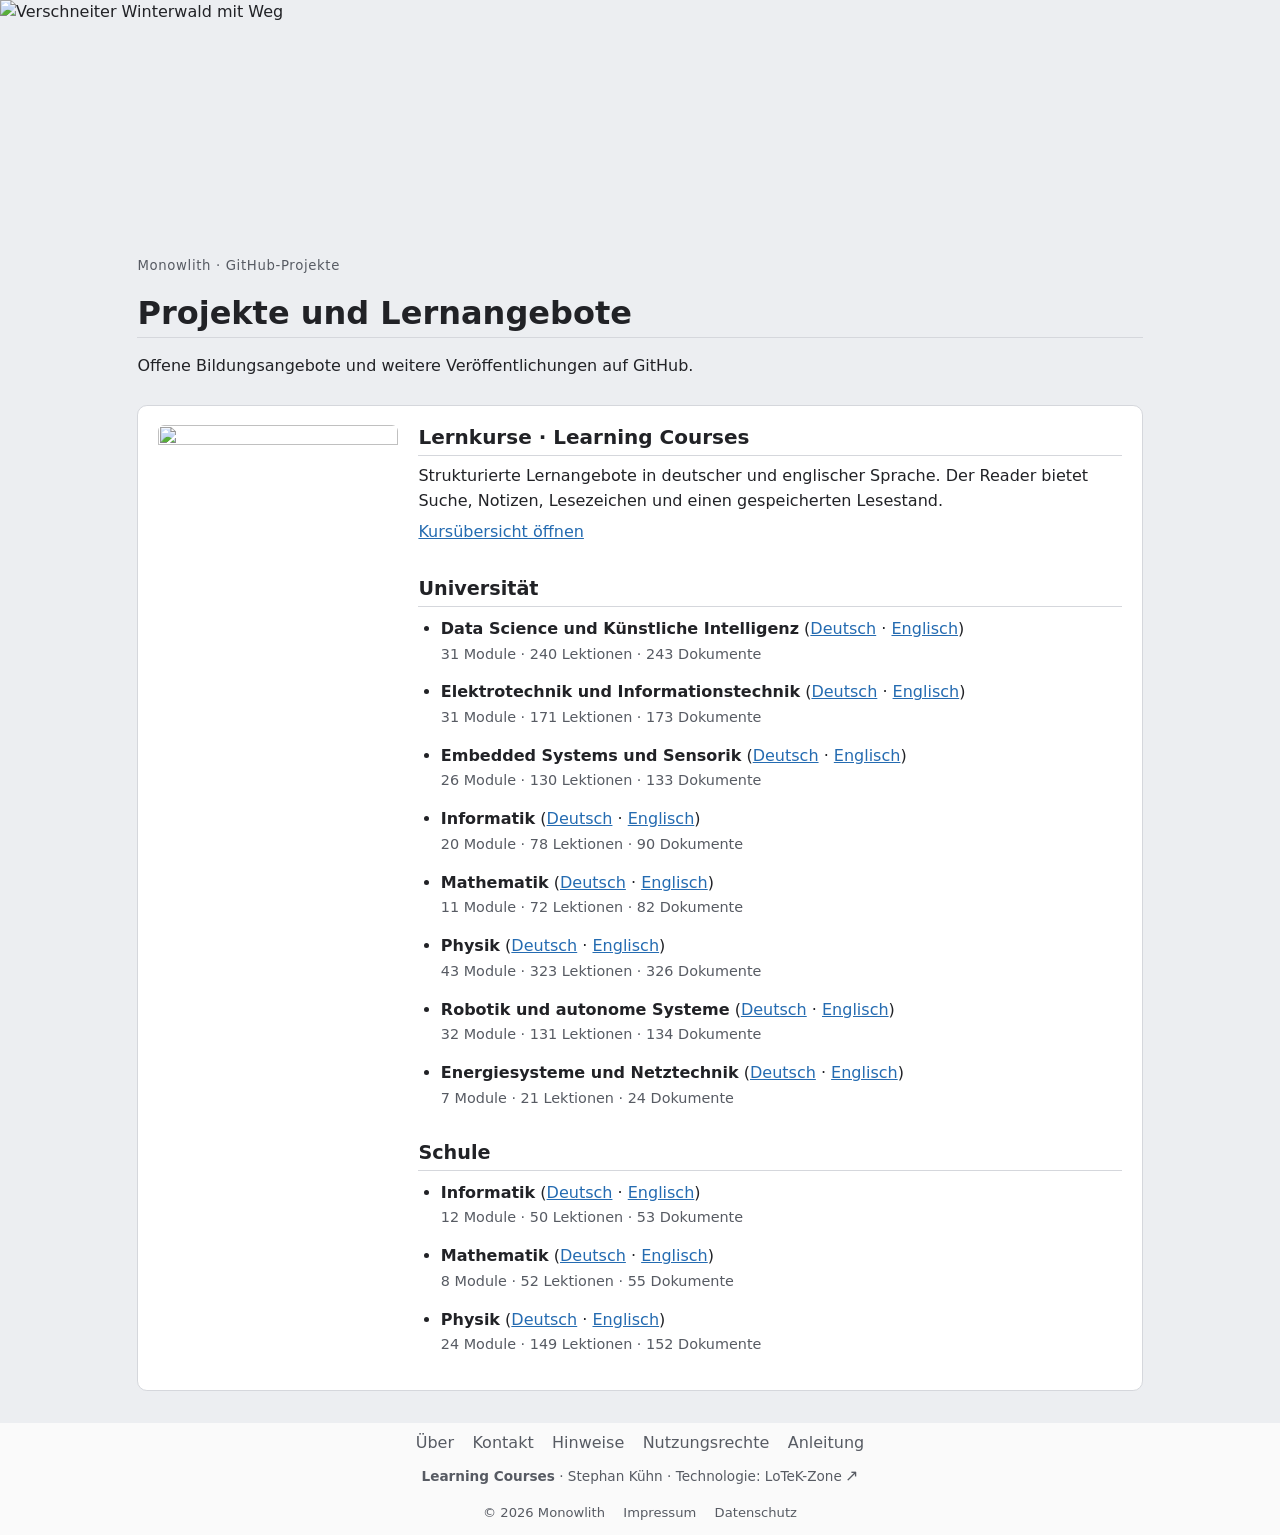
==== commit eac29e5b: "docs: updated mathematics and computer science overview" ====
--- a/index.html
+++ b/index.html
@@ -13,8 +13,8 @@
 <h2 class="tile-name" data-de="Lernkurse · Learning Courses" data-en="Learning Courses">Lernkurse · Learning Courses</h2>
 <p data-de="Strukturierte Lernangebote in deutscher und englischer Sprache. Der Reader bietet Suche, Notizen, Lesezeichen und einen gespeicherten Lesestand." data-en="Structured learning materials in German and English. The reader offers search, notes, bookmarks and saved reading progress.">Strukturierte Lernangebote in deutscher und englischer Sprache. Der Reader bietet Suche, Notizen, Lesezeichen und einen gespeicherten Lesestand.</p>
 <a class="portal-reader-link" href="../learning-courses/"><span data-de="Kursübersicht öffnen" data-en="Open course overview">Kursübersicht öffnen</span></a>
-<section class="portal-course-group" aria-label="University"><h3 class="portal-group-title" data-de="Universität" data-en="University">Universität</h3><ul class="portal-course-list"><li class="portal-course-entry"><h4 class="portal-course-name"><strong class="portal-course-title"><span class="portal-course-title-text" data-de="Data Science und Künstliche Intelligenz" data-en="Data Science and Artificial Intelligence">Data Science und Künstliche Intelligenz</span></strong> <span class="portal-course-languages">(<a class="portal-course-link" data-course-lang="de" href="../learning-courses/index.html?course=university_data-science-and-artificial-intelligence&amp;syslang=de&amp;doclang=de&amp;theme=light"><span data-de="Deutsch" data-en="German">Deutsch</span></a> · <a class="portal-course-link" data-course-lang="en" href="../learning-courses/index.html?course=university_data-science-and-artificial-intelligence&amp;syslang=de&amp;doclang=en&amp;theme=light"><span data-de="Englisch" data-en="English">Englisch</span></a>)</span></h4><p class="portal-course-meta"><span data-de="31 Module · 240 Lektionen · 243 Dokumente" data-en="31 modules · 240 lessons · 243 documents">31 Module · 240 Lektionen · 243 Dokumente</span></p><span class="lc-item-content" data-de="Universität · Data Science und Künstliche Intelligenz (Deutsch, Englisch) · 31 Module · 240 Lektionen · 243 Dokumente" data-en="University · Data Science and Artificial Intelligence (English, German) · 31 modules · 240 lessons · 243 documents" hidden aria-hidden="true"></span></li><li class="portal-course-entry"><h4 class="portal-course-name"><strong class="portal-course-title"><span class="portal-course-title-text" data-de="Elektrotechnik und Informationstechnik" data-en="Electrical Engineering and Information Technology">Elektrotechnik und Informationstechnik</span></strong> <span class="portal-course-languages">(<a class="portal-course-link" data-course-lang="de" href="../learning-courses/index.html?course=university_electrical-engineering&amp;syslang=de&amp;doclang=de&amp;theme=light"><span data-de="Deutsch" data-en="German">Deutsch</span></a> · <a class="portal-course-link" data-course-lang="en" href="../learning-courses/index.html?course=university_electrical-engineering&amp;syslang=de&amp;doclang=en&amp;theme=light"><span data-de="Englisch" data-en="English">Englisch</span></a>)</span></h4><p class="portal-course-meta"><span data-de="31 Module · 171 Lektionen · 173 Dokumente" data-en="31 modules · 171 lessons · 173 documents">31 Module · 171 Lektionen · 173 Dokumente</span></p><span class="lc-item-content" data-de="Universität · Elektrotechnik und Informationstechnik (Deutsch, Englisch) · 31 Module · 171 Lektionen · 173 Dokumente" data-en="University · Electrical Engineering and Information Technology (English, German) · 31 modules · 171 lessons · 173 documents" hidden aria-hidden="true"></span></li><li class="portal-course-entry"><h4 class="portal-course-name"><strong class="portal-course-title"><span class="portal-course-title-text" data-de="Embedded Systems und Sensorik" data-en="Embedded Systems and Sensor Technology">Embedded Systems und Sensorik</span></strong> <span class="portal-course-languages">(<a class="portal-course-link" data-course-lang="de" href="../learning-courses/index.html?course=university_embedded-systems&amp;syslang=de&amp;doclang=de&amp;theme=light"><span data-de="Deutsch" data-en="German">Deutsch</span></a> · <a class="portal-course-link" data-course-lang="en" href="../learning-courses/index.html?course=university_embedded-systems&amp;syslang=de&amp;doclang=en&amp;theme=light"><span data-de="Englisch" data-en="English">Englisch</span></a>)</span></h4><p class="portal-course-meta"><span data-de="26 Module · 130 Lektionen · 133 Dokumente" data-en="26 modules · 130 lessons · 133 documents">26 Module · 130 Lektionen · 133 Dokumente</span></p><span class="lc-item-content" data-de="Universität · Embedded Systems und Sensorik (Deutsch, Englisch) · 26 Module · 130 Lektionen · 133 Dokumente" data-en="University · Embedded Systems and Sensor Technology (English, German) · 26 modules · 130 lessons · 133 documents" hidden aria-hidden="true"></span></li><li class="portal-course-entry"><h4 class="portal-course-name"><strong class="portal-course-title"><span class="portal-course-title-text" data-de="Informatik" data-en="Computer Science">Informatik</span></strong> <span class="portal-course-languages">(<a class="portal-course-link" data-course-lang="de" href="../learning-courses/index.html?course=university_computer-science&amp;syslang=de&amp;doclang=de&amp;theme=light"><span data-de="Deutsch" data-en="German">Deutsch</span></a> · <a class="portal-course-link" data-course-lang="en" href="../learning-courses/index.html?course=university_computer-science&amp;syslang=de&amp;doclang=en&amp;theme=light"><span data-de="Englisch" data-en="English">Englisch</span></a>)</span></h4><p class="portal-course-meta"><span data-de="11 Module · 50 Lektionen · 61 Dokumente" data-en="11 modules · 50 lessons · 61 documents">11 Module · 50 Lektionen · 61 Dokumente</span></p><span class="lc-item-content" data-de="Universität · Informatik (Deutsch, Englisch) · 11 Module · 50 Lektionen · 61 Dokumente" data-en="University · Computer Science (English, German) · 11 modules · 50 lessons · 61 documents" hidden aria-hidden="true"></span></li><li class="portal-course-entry"><h4 class="portal-course-name"><strong class="portal-course-title"><span class="portal-course-title-text" data-de="Mathematik" data-en="Mathematics">Mathematik</span></strong> <span class="portal-course-languages">(<a class="portal-course-link" data-course-lang="de" href="../learning-courses/index.html?course=university_mathematics&amp;syslang=de&amp;doclang=de&amp;theme=light"><span data-de="Deutsch" data-en="German">Deutsch</span></a> · <a class="portal-course-link" data-course-lang="en" href="../learning-courses/index.html?course=university_mathematics&amp;syslang=de&amp;doclang=en&amp;theme=light"><span data-de="Englisch" data-en="English">Englisch</span></a>)</span></h4><p class="portal-course-meta"><span data-de="4 Module · 48 Lektionen · 57 Dokumente" data-en="4 modules · 48 lessons · 57 documents">4 Module · 48 Lektionen · 57 Dokumente</span></p><span class="lc-item-content" data-de="Universität · Mathematik (Deutsch, Englisch) · 4 Module · 48 Lektionen · 57 Dokumente" data-en="University · Mathematics (English, German) · 4 modules · 48 lessons · 57 documents" hidden aria-hidden="true"></span></li><li class="portal-course-entry"><h4 class="portal-course-name"><strong class="portal-course-title"><span class="portal-course-title-text" data-de="Physik" data-en="Physics">Physik</span></strong> <span class="portal-course-languages">(<a class="portal-course-link" data-course-lang="de" href="../learning-courses/index.html?course=university_physics&amp;syslang=de&amp;doclang=de&amp;theme=light"><span data-de="Deutsch" data-en="German">Deutsch</span></a> · <a class="portal-course-link" data-course-lang="en" href="../learning-courses/index.html?course=university_physics&amp;syslang=de&amp;doclang=en&amp;theme=light"><span data-de="Englisch" data-en="English">Englisch</span></a>)</span></h4><p class="portal-course-meta"><span data-de="43 Module · 323 Lektionen · 326 Dokumente" data-en="43 modules · 323 lessons · 326 documents">43 Module · 323 Lektionen · 326 Dokumente</span></p><span class="lc-item-content" data-de="Universität · Physik (Deutsch, Englisch) · 43 Module · 323 Lektionen · 326 Dokumente" data-en="University · Physics (English, German) · 43 modules · 323 lessons · 326 documents" hidden aria-hidden="true"></span></li><li class="portal-course-entry"><h4 class="portal-course-name"><strong class="portal-course-title"><span class="portal-course-title-text" data-de="Robotik und autonome Systeme" data-en="Robotics and Autonomous Systems">Robotik und autonome Systeme</span></strong> <span class="portal-course-languages">(<a class="portal-course-link" data-course-lang="de" href="../learning-courses/index.html?course=university_robotics-and-autonomous-systems&amp;syslang=de&amp;doclang=de&amp;theme=light"><span data-de="Deutsch" data-en="German">Deutsch</span></a> · <a class="portal-course-link" data-course-lang="en" href="../learning-courses/index.html?course=university_robotics-and-autonomous-systems&amp;syslang=de&amp;doclang=en&amp;theme=light"><span data-de="Englisch" data-en="English">Englisch</span></a>)</span></h4><p class="portal-course-meta"><span data-de="32 Module · 131 Lektionen · 134 Dokumente" data-en="32 modules · 131 lessons · 134 documents">32 Module · 131 Lektionen · 134 Dokumente</span></p><span class="lc-item-content" data-de="Universität · Robotik und autonome Systeme (Deutsch, Englisch) · 32 Module · 131 Lektionen · 134 Dokumente" data-en="University · Robotics and Autonomous Systems (English, German) · 32 modules · 131 lessons · 134 documents" hidden aria-hidden="true"></span></li><li class="portal-course-entry"><h4 class="portal-course-name"><strong class="portal-course-title"><span class="portal-course-title-text" data-de="Energiesysteme und Netztechnik" data-en="Energy Systems and Grid Engineering">Energiesysteme und Netztechnik</span></strong> <span class="portal-course-languages">(<a class="portal-course-link" data-course-lang="de" href="../learning-courses/index.html?course=university_energy-systems-and-grid-engineering&amp;syslang=de&amp;doclang=de&amp;theme=light"><span data-de="Deutsch" data-en="German">Deutsch</span></a> · <a class="portal-course-link" data-course-lang="en" href="../learning-courses/index.html?course=university_energy-systems-and-grid-engineering&amp;syslang=de&amp;doclang=en&amp;theme=light"><span data-de="Englisch" data-en="English">Englisch</span></a>)</span></h4><p class="portal-course-meta"><span data-de="7 Module · 21 Lektionen · 24 Dokumente" data-en="7 modules · 21 lessons · 24 documents">7 Module · 21 Lektionen · 24 Dokumente</span></p><span class="lc-item-content" data-de="Universität · Energiesysteme und Netztechnik (Deutsch, Englisch) · 7 Module · 21 Lektionen · 24 Dokumente" data-en="University · Energy Systems and Grid Engineering (English, German) · 7 modules · 21 lessons · 24 documents" hidden aria-hidden="true"></span></li></ul></section>
-<section class="portal-course-group" aria-label="School"><h3 class="portal-group-title" data-de="Schule" data-en="School">Schule</h3><ul class="portal-course-list"><li class="portal-course-entry"><h4 class="portal-course-name"><strong class="portal-course-title"><span class="portal-course-title-text" data-de="Informatik" data-en="Computer Science">Informatik</span></strong> <span class="portal-course-languages">(<a class="portal-course-link" data-course-lang="de" href="../learning-courses/index.html?course=school_computer-science&amp;syslang=de&amp;doclang=de&amp;theme=light"><span data-de="Deutsch" data-en="German">Deutsch</span></a> · <a class="portal-course-link" data-course-lang="en" href="../learning-courses/index.html?course=school_computer-science&amp;syslang=de&amp;doclang=en&amp;theme=light"><span data-de="Englisch" data-en="English">Englisch</span></a>)</span></h4><p class="portal-course-meta"><span data-de="10 Module · 45 Lektionen · 48 Dokumente" data-en="10 modules · 45 lessons · 48 documents">10 Module · 45 Lektionen · 48 Dokumente</span></p><span class="lc-item-content" data-de="Schule · Informatik (Deutsch, Englisch) · 10 Module · 45 Lektionen · 48 Dokumente" data-en="School · Computer Science (English, German) · 10 modules · 45 lessons · 48 documents" hidden aria-hidden="true"></span></li><li class="portal-course-entry"><h4 class="portal-course-name"><strong class="portal-course-title"><span class="portal-course-title-text" data-de="Mathematik" data-en="Mathematics">Mathematik</span></strong> <span class="portal-course-languages">(<a class="portal-course-link" data-course-lang="de" href="../learning-courses/index.html?course=school_mathematics&amp;syslang=de&amp;doclang=de&amp;theme=light"><span data-de="Deutsch" data-en="German">Deutsch</span></a> · <a class="portal-course-link" data-course-lang="en" href="../learning-courses/index.html?course=school_mathematics&amp;syslang=de&amp;doclang=en&amp;theme=light"><span data-de="Englisch" data-en="English">Englisch</span></a>)</span></h4><p class="portal-course-meta"><span data-de="2 Module · 40 Lektionen · 42 Dokumente" data-en="2 modules · 40 lessons · 42 documents">2 Module · 40 Lektionen · 42 Dokumente</span></p><span class="lc-item-content" data-de="Schule · Mathematik (Deutsch, Englisch) · 2 Module · 40 Lektionen · 42 Dokumente" data-en="School · Mathematics (English, German) · 2 modules · 40 lessons · 42 documents" hidden aria-hidden="true"></span></li><li class="portal-course-entry"><h4 class="portal-course-name"><strong class="portal-course-title"><span class="portal-course-title-text" data-de="Physik" data-en="Physics">Physik</span></strong> <span class="portal-course-languages">(<a class="portal-course-link" data-course-lang="de" href="../learning-courses/index.html?course=school_physics&amp;syslang=de&amp;doclang=de&amp;theme=light"><span data-de="Deutsch" data-en="German">Deutsch</span></a> · <a class="portal-course-link" data-course-lang="en" href="../learning-courses/index.html?course=school_physics&amp;syslang=de&amp;doclang=en&amp;theme=light"><span data-de="Englisch" data-en="English">Englisch</span></a>)</span></h4><p class="portal-course-meta"><span data-de="24 Module · 149 Lektionen · 152 Dokumente" data-en="24 modules · 149 lessons · 152 documents">24 Module · 149 Lektionen · 152 Dokumente</span></p><span class="lc-item-content" data-de="Schule · Physik (Deutsch, Englisch) · 24 Module · 149 Lektionen · 152 Dokumente" data-en="School · Physics (English, German) · 24 modules · 149 lessons · 152 documents" hidden aria-hidden="true"></span></li></ul></section>
+<section class="portal-course-group" aria-label="University"><h3 class="portal-group-title" data-de="Universität" data-en="University">Universität</h3><ul class="portal-course-list"><li class="portal-course-entry"><h4 class="portal-course-name"><strong class="portal-course-title"><span class="portal-course-title-text" data-de="Data Science und Künstliche Intelligenz" data-en="Data Science and Artificial Intelligence">Data Science und Künstliche Intelligenz</span></strong> <span class="portal-course-languages">(<a class="portal-course-link" data-course-lang="de" href="../learning-courses/index.html?course=university_data-science-and-artificial-intelligence&amp;syslang=de&amp;doclang=de&amp;theme=light"><span data-de="Deutsch" data-en="German">Deutsch</span></a> · <a class="portal-course-link" data-course-lang="en" href="../learning-courses/index.html?course=university_data-science-and-artificial-intelligence&amp;syslang=de&amp;doclang=en&amp;theme=light"><span data-de="Englisch" data-en="English">Englisch</span></a>)</span></h4><p class="portal-course-meta"><span data-de="31 Module · 240 Lektionen · 243 Dokumente" data-en="31 modules · 240 lessons · 243 documents">31 Module · 240 Lektionen · 243 Dokumente</span></p><span class="lc-item-content" data-de="Universität · Data Science und Künstliche Intelligenz (Deutsch, Englisch) · 31 Module · 240 Lektionen · 243 Dokumente" data-en="University · Data Science and Artificial Intelligence (English, German) · 31 modules · 240 lessons · 243 documents" hidden aria-hidden="true"></span></li><li class="portal-course-entry"><h4 class="portal-course-name"><strong class="portal-course-title"><span class="portal-course-title-text" data-de="Elektrotechnik und Informationstechnik" data-en="Electrical Engineering and Information Technology">Elektrotechnik und Informationstechnik</span></strong> <span class="portal-course-languages">(<a class="portal-course-link" data-course-lang="de" href="../learning-courses/index.html?course=university_electrical-engineering&amp;syslang=de&amp;doclang=de&amp;theme=light"><span data-de="Deutsch" data-en="German">Deutsch</span></a> · <a class="portal-course-link" data-course-lang="en" href="../learning-courses/index.html?course=university_electrical-engineering&amp;syslang=de&amp;doclang=en&amp;theme=light"><span data-de="Englisch" data-en="English">Englisch</span></a>)</span></h4><p class="portal-course-meta"><span data-de="31 Module · 171 Lektionen · 173 Dokumente" data-en="31 modules · 171 lessons · 173 documents">31 Module · 171 Lektionen · 173 Dokumente</span></p><span class="lc-item-content" data-de="Universität · Elektrotechnik und Informationstechnik (Deutsch, Englisch) · 31 Module · 171 Lektionen · 173 Dokumente" data-en="University · Electrical Engineering and Information Technology (English, German) · 31 modules · 171 lessons · 173 documents" hidden aria-hidden="true"></span></li><li class="portal-course-entry"><h4 class="portal-course-name"><strong class="portal-course-title"><span class="portal-course-title-text" data-de="Embedded Systems und Sensorik" data-en="Embedded Systems and Sensor Technology">Embedded Systems und Sensorik</span></strong> <span class="portal-course-languages">(<a class="portal-course-link" data-course-lang="de" href="../learning-courses/index.html?course=university_embedded-systems&amp;syslang=de&amp;doclang=de&amp;theme=light"><span data-de="Deutsch" data-en="German">Deutsch</span></a> · <a class="portal-course-link" data-course-lang="en" href="../learning-courses/index.html?course=university_embedded-systems&amp;syslang=de&amp;doclang=en&amp;theme=light"><span data-de="Englisch" data-en="English">Englisch</span></a>)</span></h4><p class="portal-course-meta"><span data-de="26 Module · 130 Lektionen · 133 Dokumente" data-en="26 modules · 130 lessons · 133 documents">26 Module · 130 Lektionen · 133 Dokumente</span></p><span class="lc-item-content" data-de="Universität · Embedded Systems und Sensorik (Deutsch, Englisch) · 26 Module · 130 Lektionen · 133 Dokumente" data-en="University · Embedded Systems and Sensor Technology (English, German) · 26 modules · 130 lessons · 133 documents" hidden aria-hidden="true"></span></li><li class="portal-course-entry"><h4 class="portal-course-name"><strong class="portal-course-title"><span class="portal-course-title-text" data-de="Informatik" data-en="Computer Science">Informatik</span></strong> <span class="portal-course-languages">(<a class="portal-course-link" data-course-lang="de" href="../learning-courses/index.html?course=university_computer-science&amp;syslang=de&amp;doclang=de&amp;theme=light"><span data-de="Deutsch" data-en="German">Deutsch</span></a> · <a class="portal-course-link" data-course-lang="en" href="../learning-courses/index.html?course=university_computer-science&amp;syslang=de&amp;doclang=en&amp;theme=light"><span data-de="Englisch" data-en="English">Englisch</span></a>)</span></h4><p class="portal-course-meta"><span data-de="20 Module · 78 Lektionen · 90 Dokumente" data-en="20 modules · 78 lessons · 90 documents">20 Module · 78 Lektionen · 90 Dokumente</span></p><span class="lc-item-content" data-de="Universität · Informatik (Deutsch, Englisch) · 20 Module · 78 Lektionen · 90 Dokumente" data-en="University · Computer Science (English, German) · 20 modules · 78 lessons · 90 documents" hidden aria-hidden="true"></span></li><li class="portal-course-entry"><h4 class="portal-course-name"><strong class="portal-course-title"><span class="portal-course-title-text" data-de="Mathematik" data-en="Mathematics">Mathematik</span></strong> <span class="portal-course-languages">(<a class="portal-course-link" data-course-lang="de" href="../learning-courses/index.html?course=university_mathematics&amp;syslang=de&amp;doclang=de&amp;theme=light"><span data-de="Deutsch" data-en="German">Deutsch</span></a> · <a class="portal-course-link" data-course-lang="en" href="../learning-courses/index.html?course=university_mathematics&amp;syslang=de&amp;doclang=en&amp;theme=light"><span data-de="Englisch" data-en="English">Englisch</span></a>)</span></h4><p class="portal-course-meta"><span data-de="11 Module · 72 Lektionen · 82 Dokumente" data-en="11 modules · 72 lessons · 82 documents">11 Module · 72 Lektionen · 82 Dokumente</span></p><span class="lc-item-content" data-de="Universität · Mathematik (Deutsch, Englisch) · 11 Module · 72 Lektionen · 82 Dokumente" data-en="University · Mathematics (English, German) · 11 modules · 72 lessons · 82 documents" hidden aria-hidden="true"></span></li><li class="portal-course-entry"><h4 class="portal-course-name"><strong class="portal-course-title"><span class="portal-course-title-text" data-de="Physik" data-en="Physics">Physik</span></strong> <span class="portal-course-languages">(<a class="portal-course-link" data-course-lang="de" href="../learning-courses/index.html?course=university_physics&amp;syslang=de&amp;doclang=de&amp;theme=light"><span data-de="Deutsch" data-en="German">Deutsch</span></a> · <a class="portal-course-link" data-course-lang="en" href="../learning-courses/index.html?course=university_physics&amp;syslang=de&amp;doclang=en&amp;theme=light"><span data-de="Englisch" data-en="English">Englisch</span></a>)</span></h4><p class="portal-course-meta"><span data-de="43 Module · 323 Lektionen · 326 Dokumente" data-en="43 modules · 323 lessons · 326 documents">43 Module · 323 Lektionen · 326 Dokumente</span></p><span class="lc-item-content" data-de="Universität · Physik (Deutsch, Englisch) · 43 Module · 323 Lektionen · 326 Dokumente" data-en="University · Physics (English, German) · 43 modules · 323 lessons · 326 documents" hidden aria-hidden="true"></span></li><li class="portal-course-entry"><h4 class="portal-course-name"><strong class="portal-course-title"><span class="portal-course-title-text" data-de="Robotik und autonome Systeme" data-en="Robotics and Autonomous Systems">Robotik und autonome Systeme</span></strong> <span class="portal-course-languages">(<a class="portal-course-link" data-course-lang="de" href="../learning-courses/index.html?course=university_robotics-and-autonomous-systems&amp;syslang=de&amp;doclang=de&amp;theme=light"><span data-de="Deutsch" data-en="German">Deutsch</span></a> · <a class="portal-course-link" data-course-lang="en" href="../learning-courses/index.html?course=university_robotics-and-autonomous-systems&amp;syslang=de&amp;doclang=en&amp;theme=light"><span data-de="Englisch" data-en="English">Englisch</span></a>)</span></h4><p class="portal-course-meta"><span data-de="32 Module · 131 Lektionen · 134 Dokumente" data-en="32 modules · 131 lessons · 134 documents">32 Module · 131 Lektionen · 134 Dokumente</span></p><span class="lc-item-content" data-de="Universität · Robotik und autonome Systeme (Deutsch, Englisch) · 32 Module · 131 Lektionen · 134 Dokumente" data-en="University · Robotics and Autonomous Systems (English, German) · 32 modules · 131 lessons · 134 documents" hidden aria-hidden="true"></span></li><li class="portal-course-entry"><h4 class="portal-course-name"><strong class="portal-course-title"><span class="portal-course-title-text" data-de="Energiesysteme und Netztechnik" data-en="Energy Systems and Grid Engineering">Energiesysteme und Netztechnik</span></strong> <span class="portal-course-languages">(<a class="portal-course-link" data-course-lang="de" href="../learning-courses/index.html?course=university_energy-systems-and-grid-engineering&amp;syslang=de&amp;doclang=de&amp;theme=light"><span data-de="Deutsch" data-en="German">Deutsch</span></a> · <a class="portal-course-link" data-course-lang="en" href="../learning-courses/index.html?course=university_energy-systems-and-grid-engineering&amp;syslang=de&amp;doclang=en&amp;theme=light"><span data-de="Englisch" data-en="English">Englisch</span></a>)</span></h4><p class="portal-course-meta"><span data-de="7 Module · 21 Lektionen · 24 Dokumente" data-en="7 modules · 21 lessons · 24 documents">7 Module · 21 Lektionen · 24 Dokumente</span></p><span class="lc-item-content" data-de="Universität · Energiesysteme und Netztechnik (Deutsch, Englisch) · 7 Module · 21 Lektionen · 24 Dokumente" data-en="University · Energy Systems and Grid Engineering (English, German) · 7 modules · 21 lessons · 24 documents" hidden aria-hidden="true"></span></li></ul></section>
+<section class="portal-course-group" aria-label="School"><h3 class="portal-group-title" data-de="Schule" data-en="School">Schule</h3><ul class="portal-course-list"><li class="portal-course-entry"><h4 class="portal-course-name"><strong class="portal-course-title"><span class="portal-course-title-text" data-de="Informatik" data-en="Computer Science">Informatik</span></strong> <span class="portal-course-languages">(<a class="portal-course-link" data-course-lang="de" href="../learning-courses/index.html?course=school_computer-science&amp;syslang=de&amp;doclang=de&amp;theme=light"><span data-de="Deutsch" data-en="German">Deutsch</span></a> · <a class="portal-course-link" data-course-lang="en" href="../learning-courses/index.html?course=school_computer-science&amp;syslang=de&amp;doclang=en&amp;theme=light"><span data-de="Englisch" data-en="English">Englisch</span></a>)</span></h4><p class="portal-course-meta"><span data-de="12 Module · 50 Lektionen · 53 Dokumente" data-en="12 modules · 50 lessons · 53 documents">12 Module · 50 Lektionen · 53 Dokumente</span></p><span class="lc-item-content" data-de="Schule · Informatik (Deutsch, Englisch) · 12 Module · 50 Lektionen · 53 Dokumente" data-en="School · Computer Science (English, German) · 12 modules · 50 lessons · 53 documents" hidden aria-hidden="true"></span></li><li class="portal-course-entry"><h4 class="portal-course-name"><strong class="portal-course-title"><span class="portal-course-title-text" data-de="Mathematik" data-en="Mathematics">Mathematik</span></strong> <span class="portal-course-languages">(<a class="portal-course-link" data-course-lang="de" href="../learning-courses/index.html?course=school_mathematics&amp;syslang=de&amp;doclang=de&amp;theme=light"><span data-de="Deutsch" data-en="German">Deutsch</span></a> · <a class="portal-course-link" data-course-lang="en" href="../learning-courses/index.html?course=school_mathematics&amp;syslang=de&amp;doclang=en&amp;theme=light"><span data-de="Englisch" data-en="English">Englisch</span></a>)</span></h4><p class="portal-course-meta"><span data-de="8 Module · 52 Lektionen · 55 Dokumente" data-en="8 modules · 52 lessons · 55 documents">8 Module · 52 Lektionen · 55 Dokumente</span></p><span class="lc-item-content" data-de="Schule · Mathematik (Deutsch, Englisch) · 8 Module · 52 Lektionen · 55 Dokumente" data-en="School · Mathematics (English, German) · 8 modules · 52 lessons · 55 documents" hidden aria-hidden="true"></span></li><li class="portal-course-entry"><h4 class="portal-course-name"><strong class="portal-course-title"><span class="portal-course-title-text" data-de="Physik" data-en="Physics">Physik</span></strong> <span class="portal-course-languages">(<a class="portal-course-link" data-course-lang="de" href="../learning-courses/index.html?course=school_physics&amp;syslang=de&amp;doclang=de&amp;theme=light"><span data-de="Deutsch" data-en="German">Deutsch</span></a> · <a class="portal-course-link" data-course-lang="en" href="../learning-courses/index.html?course=school_physics&amp;syslang=de&amp;doclang=en&amp;theme=light"><span data-de="Englisch" data-en="English">Englisch</span></a>)</span></h4><p class="portal-course-meta"><span data-de="24 Module · 149 Lektionen · 152 Dokumente" data-en="24 modules · 149 lessons · 152 documents">24 Module · 149 Lektionen · 152 Dokumente</span></p><span class="lc-item-content" data-de="Schule · Physik (Deutsch, Englisch) · 24 Module · 149 Lektionen · 152 Dokumente" data-en="School · Physics (English, German) · 24 modules · 149 lessons · 152 documents" hidden aria-hidden="true"></span></li></ul></section>
 </div></section>
 </main><footer class="site-footer" role="contentinfo"><div id="footer-de"><div class="lc-global-footer" aria-label="Projektseiten"><div class="lc-footer-project"><nav aria-label="Projektseiten"><a href="../learning-courses/shared/pages/de/ueber-das-projekt.html">Über</a><a href="../learning-courses/shared/pages/de/kontakt.html">Kontakt</a><a href="../learning-courses/shared/pages/de/hinweise.html">Hinweise</a><a href="../learning-courses/shared/pages/de/nutzungsrechte.html">Nutzungsrechte</a><a href="../learning-courses/shared/pages/de/anleitung.html">Anleitung</a></nav><p class="lc-footer-credits"><strong>Learning Courses</strong> · Stephan Kühn · Technologie: <a href="https://github.com/LoTeK-Zone">LoTeK-Zone<span class="lc-external-arrow" aria-hidden="true">&#8239;↗</span><span class="sr-only lc-external-hint"> (externer Link)</span></a></p></div><div class="lc-footer-legal"><nav aria-label="Rechtliche Informationen"><span>© 2026 Monowlith</span><a href="../learning-courses/shared/pages/de/impressum.html">Impressum</a><a href="../learning-courses/shared/pages/de/datenschutz.html">Datenschutz</a></nav></div></div></div><div id="footer-en" hidden><div class="lc-global-footer" aria-label="Project information"><div class="lc-footer-project"><nav aria-label="Project information"><a href="../learning-courses/shared/pages/en/ueber-das-projekt.html">About</a><a href="../learning-courses/shared/pages/en/kontakt.html">Contact</a><a href="../learning-courses/shared/pages/en/hinweise.html">Usage notes</a><a href="../learning-courses/shared/pages/en/nutzungsrechte.html">Usage rights</a><a href="../learning-courses/shared/pages/en/anleitung.html">User guide</a></nav><p class="lc-footer-credits"><strong>Learning Courses</strong> · Stephan Kühn · Technology: <a href="https://github.com/LoTeK-Zone">LoTeK-Zone<span class="lc-external-arrow" aria-hidden="true">&#8239;↗</span><span class="sr-only lc-external-hint"> (external link)</span></a></p></div><div class="lc-footer-legal"><nav aria-label="Legal information"><span>© 2026 Monowlith</span><a href="../learning-courses/shared/pages/en/impressum.html">Legal notice</a><a href="../learning-courses/shared/pages/en/datenschutz.html">Privacy policy</a></nav></div></div></div></footer>
 <script>(function(){"use strict";const prefs=new URLSearchParams(location.search);let lang=prefs.get("syslang")==="en"?"en":"de";let doclang=["de","en"].includes(prefs.get("doclang"))?prefs.get("doclang"):lang;let dark=prefs.get("theme")==="dark";
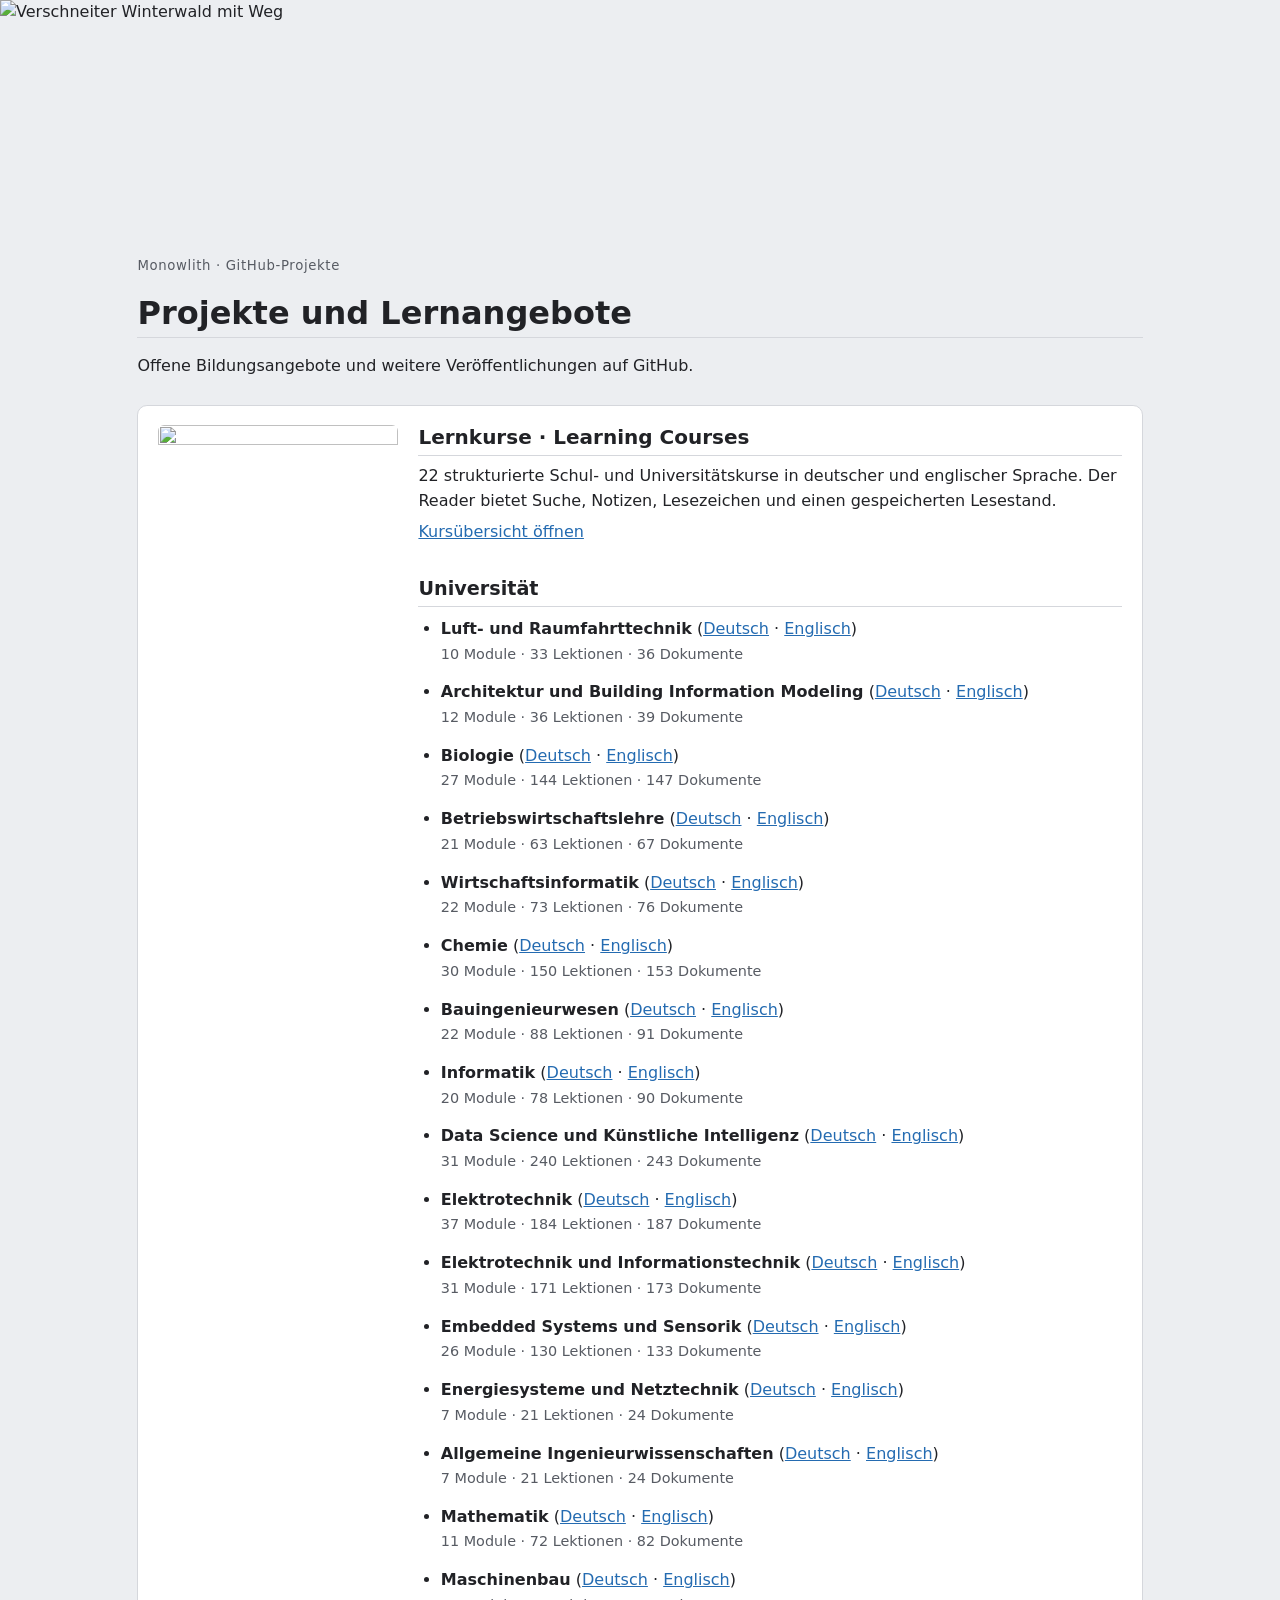
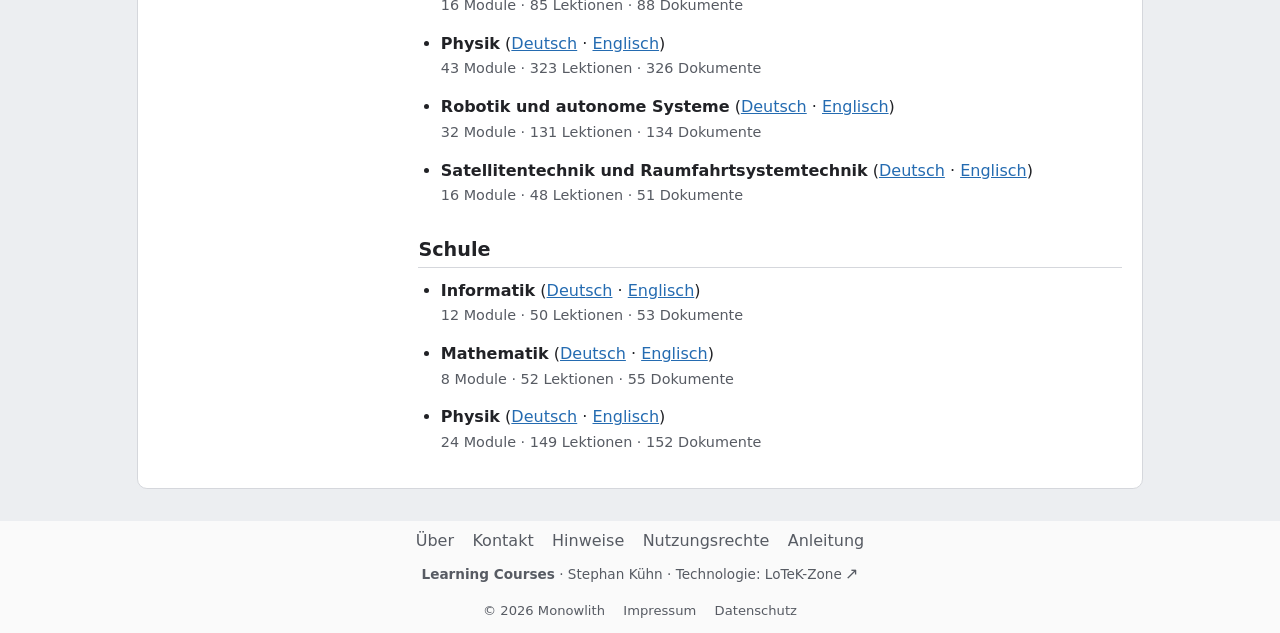
==== commit 2ec0f038: "feat: expanded bilingual course directory" ====
--- a/index.html
+++ b/index.html
@@ -11,9 +11,9 @@
 <img class="portal-tile-image" src="shared/assets/portal/learning-courses-academy.webp" alt="" width="640" height="640" loading="lazy" decoding="async"></a>
 <div class="portal-tile-info">
 <h2 class="tile-name" data-de="Lernkurse · Learning Courses" data-en="Learning Courses">Lernkurse · Learning Courses</h2>
-<p data-de="Strukturierte Lernangebote in deutscher und englischer Sprache. Der Reader bietet Suche, Notizen, Lesezeichen und einen gespeicherten Lesestand." data-en="Structured learning materials in German and English. The reader offers search, notes, bookmarks and saved reading progress.">Strukturierte Lernangebote in deutscher und englischer Sprache. Der Reader bietet Suche, Notizen, Lesezeichen und einen gespeicherten Lesestand.</p>
+<p data-de="22 strukturierte Schul- und Universitätskurse in deutscher und englischer Sprache. Der Reader bietet Suche, Notizen, Lesezeichen und einen gespeicherten Lesestand." data-en="22 structured school and university courses in German and English. The reader offers search, notes, bookmarks and saved reading progress.">22 strukturierte Schul- und Universitätskurse in deutscher und englischer Sprache. Der Reader bietet Suche, Notizen, Lesezeichen und einen gespeicherten Lesestand.</p>
 <a class="portal-reader-link" href="../learning-courses/"><span data-de="Kursübersicht öffnen" data-en="Open course overview">Kursübersicht öffnen</span></a>
-<section class="portal-course-group" aria-label="University"><h3 class="portal-group-title" data-de="Universität" data-en="University">Universität</h3><ul class="portal-course-list"><li class="portal-course-entry"><h4 class="portal-course-name"><strong class="portal-course-title"><span class="portal-course-title-text" data-de="Data Science und Künstliche Intelligenz" data-en="Data Science and Artificial Intelligence">Data Science und Künstliche Intelligenz</span></strong> <span class="portal-course-languages">(<a class="portal-course-link" data-course-lang="de" href="../learning-courses/index.html?course=university_data-science-and-artificial-intelligence&amp;syslang=de&amp;doclang=de&amp;theme=light"><span data-de="Deutsch" data-en="German">Deutsch</span></a> · <a class="portal-course-link" data-course-lang="en" href="../learning-courses/index.html?course=university_data-science-and-artificial-intelligence&amp;syslang=de&amp;doclang=en&amp;theme=light"><span data-de="Englisch" data-en="English">Englisch</span></a>)</span></h4><p class="portal-course-meta"><span data-de="31 Module · 240 Lektionen · 243 Dokumente" data-en="31 modules · 240 lessons · 243 documents">31 Module · 240 Lektionen · 243 Dokumente</span></p><span class="lc-item-content" data-de="Universität · Data Science und Künstliche Intelligenz (Deutsch, Englisch) · 31 Module · 240 Lektionen · 243 Dokumente" data-en="University · Data Science and Artificial Intelligence (English, German) · 31 modules · 240 lessons · 243 documents" hidden aria-hidden="true"></span></li><li class="portal-course-entry"><h4 class="portal-course-name"><strong class="portal-course-title"><span class="portal-course-title-text" data-de="Elektrotechnik und Informationstechnik" data-en="Electrical Engineering and Information Technology">Elektrotechnik und Informationstechnik</span></strong> <span class="portal-course-languages">(<a class="portal-course-link" data-course-lang="de" href="../learning-courses/index.html?course=university_electrical-engineering&amp;syslang=de&amp;doclang=de&amp;theme=light"><span data-de="Deutsch" data-en="German">Deutsch</span></a> · <a class="portal-course-link" data-course-lang="en" href="../learning-courses/index.html?course=university_electrical-engineering&amp;syslang=de&amp;doclang=en&amp;theme=light"><span data-de="Englisch" data-en="English">Englisch</span></a>)</span></h4><p class="portal-course-meta"><span data-de="31 Module · 171 Lektionen · 173 Dokumente" data-en="31 modules · 171 lessons · 173 documents">31 Module · 171 Lektionen · 173 Dokumente</span></p><span class="lc-item-content" data-de="Universität · Elektrotechnik und Informationstechnik (Deutsch, Englisch) · 31 Module · 171 Lektionen · 173 Dokumente" data-en="University · Electrical Engineering and Information Technology (English, German) · 31 modules · 171 lessons · 173 documents" hidden aria-hidden="true"></span></li><li class="portal-course-entry"><h4 class="portal-course-name"><strong class="portal-course-title"><span class="portal-course-title-text" data-de="Embedded Systems und Sensorik" data-en="Embedded Systems and Sensor Technology">Embedded Systems und Sensorik</span></strong> <span class="portal-course-languages">(<a class="portal-course-link" data-course-lang="de" href="../learning-courses/index.html?course=university_embedded-systems&amp;syslang=de&amp;doclang=de&amp;theme=light"><span data-de="Deutsch" data-en="German">Deutsch</span></a> · <a class="portal-course-link" data-course-lang="en" href="../learning-courses/index.html?course=university_embedded-systems&amp;syslang=de&amp;doclang=en&amp;theme=light"><span data-de="Englisch" data-en="English">Englisch</span></a>)</span></h4><p class="portal-course-meta"><span data-de="26 Module · 130 Lektionen · 133 Dokumente" data-en="26 modules · 130 lessons · 133 documents">26 Module · 130 Lektionen · 133 Dokumente</span></p><span class="lc-item-content" data-de="Universität · Embedded Systems und Sensorik (Deutsch, Englisch) · 26 Module · 130 Lektionen · 133 Dokumente" data-en="University · Embedded Systems and Sensor Technology (English, German) · 26 modules · 130 lessons · 133 documents" hidden aria-hidden="true"></span></li><li class="portal-course-entry"><h4 class="portal-course-name"><strong class="portal-course-title"><span class="portal-course-title-text" data-de="Informatik" data-en="Computer Science">Informatik</span></strong> <span class="portal-course-languages">(<a class="portal-course-link" data-course-lang="de" href="../learning-courses/index.html?course=university_computer-science&amp;syslang=de&amp;doclang=de&amp;theme=light"><span data-de="Deutsch" data-en="German">Deutsch</span></a> · <a class="portal-course-link" data-course-lang="en" href="../learning-courses/index.html?course=university_computer-science&amp;syslang=de&amp;doclang=en&amp;theme=light"><span data-de="Englisch" data-en="English">Englisch</span></a>)</span></h4><p class="portal-course-meta"><span data-de="20 Module · 78 Lektionen · 90 Dokumente" data-en="20 modules · 78 lessons · 90 documents">20 Module · 78 Lektionen · 90 Dokumente</span></p><span class="lc-item-content" data-de="Universität · Informatik (Deutsch, Englisch) · 20 Module · 78 Lektionen · 90 Dokumente" data-en="University · Computer Science (English, German) · 20 modules · 78 lessons · 90 documents" hidden aria-hidden="true"></span></li><li class="portal-course-entry"><h4 class="portal-course-name"><strong class="portal-course-title"><span class="portal-course-title-text" data-de="Mathematik" data-en="Mathematics">Mathematik</span></strong> <span class="portal-course-languages">(<a class="portal-course-link" data-course-lang="de" href="../learning-courses/index.html?course=university_mathematics&amp;syslang=de&amp;doclang=de&amp;theme=light"><span data-de="Deutsch" data-en="German">Deutsch</span></a> · <a class="portal-course-link" data-course-lang="en" href="../learning-courses/index.html?course=university_mathematics&amp;syslang=de&amp;doclang=en&amp;theme=light"><span data-de="Englisch" data-en="English">Englisch</span></a>)</span></h4><p class="portal-course-meta"><span data-de="11 Module · 72 Lektionen · 82 Dokumente" data-en="11 modules · 72 lessons · 82 documents">11 Module · 72 Lektionen · 82 Dokumente</span></p><span class="lc-item-content" data-de="Universität · Mathematik (Deutsch, Englisch) · 11 Module · 72 Lektionen · 82 Dokumente" data-en="University · Mathematics (English, German) · 11 modules · 72 lessons · 82 documents" hidden aria-hidden="true"></span></li><li class="portal-course-entry"><h4 class="portal-course-name"><strong class="portal-course-title"><span class="portal-course-title-text" data-de="Physik" data-en="Physics">Physik</span></strong> <span class="portal-course-languages">(<a class="portal-course-link" data-course-lang="de" href="../learning-courses/index.html?course=university_physics&amp;syslang=de&amp;doclang=de&amp;theme=light"><span data-de="Deutsch" data-en="German">Deutsch</span></a> · <a class="portal-course-link" data-course-lang="en" href="../learning-courses/index.html?course=university_physics&amp;syslang=de&amp;doclang=en&amp;theme=light"><span data-de="Englisch" data-en="English">Englisch</span></a>)</span></h4><p class="portal-course-meta"><span data-de="43 Module · 323 Lektionen · 326 Dokumente" data-en="43 modules · 323 lessons · 326 documents">43 Module · 323 Lektionen · 326 Dokumente</span></p><span class="lc-item-content" data-de="Universität · Physik (Deutsch, Englisch) · 43 Module · 323 Lektionen · 326 Dokumente" data-en="University · Physics (English, German) · 43 modules · 323 lessons · 326 documents" hidden aria-hidden="true"></span></li><li class="portal-course-entry"><h4 class="portal-course-name"><strong class="portal-course-title"><span class="portal-course-title-text" data-de="Robotik und autonome Systeme" data-en="Robotics and Autonomous Systems">Robotik und autonome Systeme</span></strong> <span class="portal-course-languages">(<a class="portal-course-link" data-course-lang="de" href="../learning-courses/index.html?course=university_robotics-and-autonomous-systems&amp;syslang=de&amp;doclang=de&amp;theme=light"><span data-de="Deutsch" data-en="German">Deutsch</span></a> · <a class="portal-course-link" data-course-lang="en" href="../learning-courses/index.html?course=university_robotics-and-autonomous-systems&amp;syslang=de&amp;doclang=en&amp;theme=light"><span data-de="Englisch" data-en="English">Englisch</span></a>)</span></h4><p class="portal-course-meta"><span data-de="32 Module · 131 Lektionen · 134 Dokumente" data-en="32 modules · 131 lessons · 134 documents">32 Module · 131 Lektionen · 134 Dokumente</span></p><span class="lc-item-content" data-de="Universität · Robotik und autonome Systeme (Deutsch, Englisch) · 32 Module · 131 Lektionen · 134 Dokumente" data-en="University · Robotics and Autonomous Systems (English, German) · 32 modules · 131 lessons · 134 documents" hidden aria-hidden="true"></span></li><li class="portal-course-entry"><h4 class="portal-course-name"><strong class="portal-course-title"><span class="portal-course-title-text" data-de="Energiesysteme und Netztechnik" data-en="Energy Systems and Grid Engineering">Energiesysteme und Netztechnik</span></strong> <span class="portal-course-languages">(<a class="portal-course-link" data-course-lang="de" href="../learning-courses/index.html?course=university_energy-systems-and-grid-engineering&amp;syslang=de&amp;doclang=de&amp;theme=light"><span data-de="Deutsch" data-en="German">Deutsch</span></a> · <a class="portal-course-link" data-course-lang="en" href="../learning-courses/index.html?course=university_energy-systems-and-grid-engineering&amp;syslang=de&amp;doclang=en&amp;theme=light"><span data-de="Englisch" data-en="English">Englisch</span></a>)</span></h4><p class="portal-course-meta"><span data-de="7 Module · 21 Lektionen · 24 Dokumente" data-en="7 modules · 21 lessons · 24 documents">7 Module · 21 Lektionen · 24 Dokumente</span></p><span class="lc-item-content" data-de="Universität · Energiesysteme und Netztechnik (Deutsch, Englisch) · 7 Module · 21 Lektionen · 24 Dokumente" data-en="University · Energy Systems and Grid Engineering (English, German) · 7 modules · 21 lessons · 24 documents" hidden aria-hidden="true"></span></li></ul></section>
+<section class="portal-course-group" aria-label="University"><h3 class="portal-group-title" data-de="Universität" data-en="University">Universität</h3><ul class="portal-course-list"><li class="portal-course-entry"><h4 class="portal-course-name"><strong class="portal-course-title"><span class="portal-course-title-text" data-de="Luft- und Raumfahrttechnik" data-en="Aerospace Engineering">Luft- und Raumfahrttechnik</span></strong> <span class="portal-course-languages">(<a class="portal-course-link" data-course-lang="de" href="../learning-courses/index.html?course=university_aerospace-engineering&amp;syslang=de&amp;doclang=de&amp;theme=light"><span data-de="Deutsch" data-en="German">Deutsch</span></a> · <a class="portal-course-link" data-course-lang="en" href="../learning-courses/index.html?course=university_aerospace-engineering&amp;syslang=de&amp;doclang=en&amp;theme=light"><span data-de="Englisch" data-en="English">Englisch</span></a>)</span></h4><p class="portal-course-meta"><span data-de="10 Module · 33 Lektionen · 36 Dokumente" data-en="10 modules · 33 lessons · 36 documents">10 Module · 33 Lektionen · 36 Dokumente</span></p><span class="lc-item-content" data-de="Universität · Luft- und Raumfahrttechnik (Deutsch, Englisch) · 10 Module · 33 Lektionen · 36 Dokumente" data-en="University · Aerospace Engineering (English, German) · 10 modules · 33 lessons · 36 documents" hidden aria-hidden="true"></span></li><li class="portal-course-entry"><h4 class="portal-course-name"><strong class="portal-course-title"><span class="portal-course-title-text" data-de="Architektur und Building Information Modeling" data-en="Architecture and Building Information Modeling">Architektur und Building Information Modeling</span></strong> <span class="portal-course-languages">(<a class="portal-course-link" data-course-lang="de" href="../learning-courses/index.html?course=university_architecture-and-building-information-modeling&amp;syslang=de&amp;doclang=de&amp;theme=light"><span data-de="Deutsch" data-en="German">Deutsch</span></a> · <a class="portal-course-link" data-course-lang="en" href="../learning-courses/index.html?course=university_architecture-and-building-information-modeling&amp;syslang=de&amp;doclang=en&amp;theme=light"><span data-de="Englisch" data-en="English">Englisch</span></a>)</span></h4><p class="portal-course-meta"><span data-de="12 Module · 36 Lektionen · 39 Dokumente" data-en="12 modules · 36 lessons · 39 documents">12 Module · 36 Lektionen · 39 Dokumente</span></p><span class="lc-item-content" data-de="Universität · Architektur und Building Information Modeling (Deutsch, Englisch) · 12 Module · 36 Lektionen · 39 Dokumente" data-en="University · Architecture and Building Information Modeling (English, German) · 12 modules · 36 lessons · 39 documents" hidden aria-hidden="true"></span></li><li class="portal-course-entry"><h4 class="portal-course-name"><strong class="portal-course-title"><span class="portal-course-title-text" data-de="Biologie" data-en="Biology">Biologie</span></strong> <span class="portal-course-languages">(<a class="portal-course-link" data-course-lang="de" href="../learning-courses/index.html?course=university_biology&amp;syslang=de&amp;doclang=de&amp;theme=light"><span data-de="Deutsch" data-en="German">Deutsch</span></a> · <a class="portal-course-link" data-course-lang="en" href="../learning-courses/index.html?course=university_biology&amp;syslang=de&amp;doclang=en&amp;theme=light"><span data-de="Englisch" data-en="English">Englisch</span></a>)</span></h4><p class="portal-course-meta"><span data-de="27 Module · 144 Lektionen · 147 Dokumente" data-en="27 modules · 144 lessons · 147 documents">27 Module · 144 Lektionen · 147 Dokumente</span></p><span class="lc-item-content" data-de="Universität · Biologie (Deutsch, Englisch) · 27 Module · 144 Lektionen · 147 Dokumente" data-en="University · Biology (English, German) · 27 modules · 144 lessons · 147 documents" hidden aria-hidden="true"></span></li><li class="portal-course-entry"><h4 class="portal-course-name"><strong class="portal-course-title"><span class="portal-course-title-text" data-de="Betriebswirtschaftslehre" data-en="Business Administration">Betriebswirtschaftslehre</span></strong> <span class="portal-course-languages">(<a class="portal-course-link" data-course-lang="de" href="../learning-courses/index.html?course=university_business-administration&amp;syslang=de&amp;doclang=de&amp;theme=light"><span data-de="Deutsch" data-en="German">Deutsch</span></a> · <a class="portal-course-link" data-course-lang="en" href="../learning-courses/index.html?course=university_business-administration&amp;syslang=de&amp;doclang=en&amp;theme=light"><span data-de="Englisch" data-en="English">Englisch</span></a>)</span></h4><p class="portal-course-meta"><span data-de="21 Module · 63 Lektionen · 67 Dokumente" data-en="21 modules · 63 lessons · 67 documents">21 Module · 63 Lektionen · 67 Dokumente</span></p><span class="lc-item-content" data-de="Universität · Betriebswirtschaftslehre (Deutsch, Englisch) · 21 Module · 63 Lektionen · 67 Dokumente" data-en="University · Business Administration (English, German) · 21 modules · 63 lessons · 67 documents" hidden aria-hidden="true"></span></li><li class="portal-course-entry"><h4 class="portal-course-name"><strong class="portal-course-title"><span class="portal-course-title-text" data-de="Wirtschaftsinformatik" data-en="Business Information Systems">Wirtschaftsinformatik</span></strong> <span class="portal-course-languages">(<a class="portal-course-link" data-course-lang="de" href="../learning-courses/index.html?course=university_business-information-systems&amp;syslang=de&amp;doclang=de&amp;theme=light"><span data-de="Deutsch" data-en="German">Deutsch</span></a> · <a class="portal-course-link" data-course-lang="en" href="../learning-courses/index.html?course=university_business-information-systems&amp;syslang=de&amp;doclang=en&amp;theme=light"><span data-de="Englisch" data-en="English">Englisch</span></a>)</span></h4><p class="portal-course-meta"><span data-de="22 Module · 73 Lektionen · 76 Dokumente" data-en="22 modules · 73 lessons · 76 documents">22 Module · 73 Lektionen · 76 Dokumente</span></p><span class="lc-item-content" data-de="Universität · Wirtschaftsinformatik (Deutsch, Englisch) · 22 Module · 73 Lektionen · 76 Dokumente" data-en="University · Business Information Systems (English, German) · 22 modules · 73 lessons · 76 documents" hidden aria-hidden="true"></span></li><li class="portal-course-entry"><h4 class="portal-course-name"><strong class="portal-course-title"><span class="portal-course-title-text" data-de="Chemie" data-en="Chemistry">Chemie</span></strong> <span class="portal-course-languages">(<a class="portal-course-link" data-course-lang="de" href="../learning-courses/index.html?course=university_chemistry&amp;syslang=de&amp;doclang=de&amp;theme=light"><span data-de="Deutsch" data-en="German">Deutsch</span></a> · <a class="portal-course-link" data-course-lang="en" href="../learning-courses/index.html?course=university_chemistry&amp;syslang=de&amp;doclang=en&amp;theme=light"><span data-de="Englisch" data-en="English">Englisch</span></a>)</span></h4><p class="portal-course-meta"><span data-de="30 Module · 150 Lektionen · 153 Dokumente" data-en="30 modules · 150 lessons · 153 documents">30 Module · 150 Lektionen · 153 Dokumente</span></p><span class="lc-item-content" data-de="Universität · Chemie (Deutsch, Englisch) · 30 Module · 150 Lektionen · 153 Dokumente" data-en="University · Chemistry (English, German) · 30 modules · 150 lessons · 153 documents" hidden aria-hidden="true"></span></li><li class="portal-course-entry"><h4 class="portal-course-name"><strong class="portal-course-title"><span class="portal-course-title-text" data-de="Bauingenieurwesen" data-en="Civil Engineering">Bauingenieurwesen</span></strong> <span class="portal-course-languages">(<a class="portal-course-link" data-course-lang="de" href="../learning-courses/index.html?course=university_civil-engineering&amp;syslang=de&amp;doclang=de&amp;theme=light"><span data-de="Deutsch" data-en="German">Deutsch</span></a> · <a class="portal-course-link" data-course-lang="en" href="../learning-courses/index.html?course=university_civil-engineering&amp;syslang=de&amp;doclang=en&amp;theme=light"><span data-de="Englisch" data-en="English">Englisch</span></a>)</span></h4><p class="portal-course-meta"><span data-de="22 Module · 88 Lektionen · 91 Dokumente" data-en="22 modules · 88 lessons · 91 documents">22 Module · 88 Lektionen · 91 Dokumente</span></p><span class="lc-item-content" data-de="Universität · Bauingenieurwesen (Deutsch, Englisch) · 22 Module · 88 Lektionen · 91 Dokumente" data-en="University · Civil Engineering (English, German) · 22 modules · 88 lessons · 91 documents" hidden aria-hidden="true"></span></li><li class="portal-course-entry"><h4 class="portal-course-name"><strong class="portal-course-title"><span class="portal-course-title-text" data-de="Informatik" data-en="Computer Science">Informatik</span></strong> <span class="portal-course-languages">(<a class="portal-course-link" data-course-lang="de" href="../learning-courses/index.html?course=university_computer-science&amp;syslang=de&amp;doclang=de&amp;theme=light"><span data-de="Deutsch" data-en="German">Deutsch</span></a> · <a class="portal-course-link" data-course-lang="en" href="../learning-courses/index.html?course=university_computer-science&amp;syslang=de&amp;doclang=en&amp;theme=light"><span data-de="Englisch" data-en="English">Englisch</span></a>)</span></h4><p class="portal-course-meta"><span data-de="20 Module · 78 Lektionen · 90 Dokumente" data-en="20 modules · 78 lessons · 90 documents">20 Module · 78 Lektionen · 90 Dokumente</span></p><span class="lc-item-content" data-de="Universität · Informatik (Deutsch, Englisch) · 20 Module · 78 Lektionen · 90 Dokumente" data-en="University · Computer Science (English, German) · 20 modules · 78 lessons · 90 documents" hidden aria-hidden="true"></span></li><li class="portal-course-entry"><h4 class="portal-course-name"><strong class="portal-course-title"><span class="portal-course-title-text" data-de="Data Science und Künstliche Intelligenz" data-en="Data Science and Artificial Intelligence">Data Science und Künstliche Intelligenz</span></strong> <span class="portal-course-languages">(<a class="portal-course-link" data-course-lang="de" href="../learning-courses/index.html?course=university_data-science-and-artificial-intelligence&amp;syslang=de&amp;doclang=de&amp;theme=light"><span data-de="Deutsch" data-en="German">Deutsch</span></a> · <a class="portal-course-link" data-course-lang="en" href="../learning-courses/index.html?course=university_data-science-and-artificial-intelligence&amp;syslang=de&amp;doclang=en&amp;theme=light"><span data-de="Englisch" data-en="English">Englisch</span></a>)</span></h4><p class="portal-course-meta"><span data-de="31 Module · 240 Lektionen · 243 Dokumente" data-en="31 modules · 240 lessons · 243 documents">31 Module · 240 Lektionen · 243 Dokumente</span></p><span class="lc-item-content" data-de="Universität · Data Science und Künstliche Intelligenz (Deutsch, Englisch) · 31 Module · 240 Lektionen · 243 Dokumente" data-en="University · Data Science and Artificial Intelligence (English, German) · 31 modules · 240 lessons · 243 documents" hidden aria-hidden="true"></span></li><li class="portal-course-entry"><h4 class="portal-course-name"><strong class="portal-course-title"><span class="portal-course-title-text" data-de="Elektrotechnik" data-en="Electrical Engineering">Elektrotechnik</span></strong> <span class="portal-course-languages">(<a class="portal-course-link" data-course-lang="de" href="../learning-courses/index.html?course=university_electrical-engineering-core&amp;syslang=de&amp;doclang=de&amp;theme=light"><span data-de="Deutsch" data-en="German">Deutsch</span></a> · <a class="portal-course-link" data-course-lang="en" href="../learning-courses/index.html?course=university_electrical-engineering-core&amp;syslang=de&amp;doclang=en&amp;theme=light"><span data-de="Englisch" data-en="English">Englisch</span></a>)</span></h4><p class="portal-course-meta"><span data-de="37 Module · 184 Lektionen · 187 Dokumente" data-en="37 modules · 184 lessons · 187 documents">37 Module · 184 Lektionen · 187 Dokumente</span></p><span class="lc-item-content" data-de="Universität · Elektrotechnik (Deutsch, Englisch) · 37 Module · 184 Lektionen · 187 Dokumente" data-en="University · Electrical Engineering (English, German) · 37 modules · 184 lessons · 187 documents" hidden aria-hidden="true"></span></li><li class="portal-course-entry"><h4 class="portal-course-name"><strong class="portal-course-title"><span class="portal-course-title-text" data-de="Elektrotechnik und Informationstechnik" data-en="Electrical Engineering and Information Technology">Elektrotechnik und Informationstechnik</span></strong> <span class="portal-course-languages">(<a class="portal-course-link" data-course-lang="de" href="../learning-courses/index.html?course=university_electrical-engineering&amp;syslang=de&amp;doclang=de&amp;theme=light"><span data-de="Deutsch" data-en="German">Deutsch</span></a> · <a class="portal-course-link" data-course-lang="en" href="../learning-courses/index.html?course=university_electrical-engineering&amp;syslang=de&amp;doclang=en&amp;theme=light"><span data-de="Englisch" data-en="English">Englisch</span></a>)</span></h4><p class="portal-course-meta"><span data-de="31 Module · 171 Lektionen · 173 Dokumente" data-en="31 modules · 171 lessons · 173 documents">31 Module · 171 Lektionen · 173 Dokumente</span></p><span class="lc-item-content" data-de="Universität · Elektrotechnik und Informationstechnik (Deutsch, Englisch) · 31 Module · 171 Lektionen · 173 Dokumente" data-en="University · Electrical Engineering and Information Technology (English, German) · 31 modules · 171 lessons · 173 documents" hidden aria-hidden="true"></span></li><li class="portal-course-entry"><h4 class="portal-course-name"><strong class="portal-course-title"><span class="portal-course-title-text" data-de="Embedded Systems und Sensorik" data-en="Embedded Systems and Sensor Technology">Embedded Systems und Sensorik</span></strong> <span class="portal-course-languages">(<a class="portal-course-link" data-course-lang="de" href="../learning-courses/index.html?course=university_embedded-systems&amp;syslang=de&amp;doclang=de&amp;theme=light"><span data-de="Deutsch" data-en="German">Deutsch</span></a> · <a class="portal-course-link" data-course-lang="en" href="../learning-courses/index.html?course=university_embedded-systems&amp;syslang=de&amp;doclang=en&amp;theme=light"><span data-de="Englisch" data-en="English">Englisch</span></a>)</span></h4><p class="portal-course-meta"><span data-de="26 Module · 130 Lektionen · 133 Dokumente" data-en="26 modules · 130 lessons · 133 documents">26 Module · 130 Lektionen · 133 Dokumente</span></p><span class="lc-item-content" data-de="Universität · Embedded Systems und Sensorik (Deutsch, Englisch) · 26 Module · 130 Lektionen · 133 Dokumente" data-en="University · Embedded Systems and Sensor Technology (English, German) · 26 modules · 130 lessons · 133 documents" hidden aria-hidden="true"></span></li><li class="portal-course-entry"><h4 class="portal-course-name"><strong class="portal-course-title"><span class="portal-course-title-text" data-de="Energiesysteme und Netztechnik" data-en="Energy Systems and Grid Engineering">Energiesysteme und Netztechnik</span></strong> <span class="portal-course-languages">(<a class="portal-course-link" data-course-lang="de" href="../learning-courses/index.html?course=university_energy-systems-and-grid-engineering&amp;syslang=de&amp;doclang=de&amp;theme=light"><span data-de="Deutsch" data-en="German">Deutsch</span></a> · <a class="portal-course-link" data-course-lang="en" href="../learning-courses/index.html?course=university_energy-systems-and-grid-engineering&amp;syslang=de&amp;doclang=en&amp;theme=light"><span data-de="Englisch" data-en="English">Englisch</span></a>)</span></h4><p class="portal-course-meta"><span data-de="7 Module · 21 Lektionen · 24 Dokumente" data-en="7 modules · 21 lessons · 24 documents">7 Module · 21 Lektionen · 24 Dokumente</span></p><span class="lc-item-content" data-de="Universität · Energiesysteme und Netztechnik (Deutsch, Englisch) · 7 Module · 21 Lektionen · 24 Dokumente" data-en="University · Energy Systems and Grid Engineering (English, German) · 7 modules · 21 lessons · 24 documents" hidden aria-hidden="true"></span></li><li class="portal-course-entry"><h4 class="portal-course-name"><strong class="portal-course-title"><span class="portal-course-title-text" data-de="Allgemeine Ingenieurwissenschaften" data-en="General Engineering">Allgemeine Ingenieurwissenschaften</span></strong> <span class="portal-course-languages">(<a class="portal-course-link" data-course-lang="de" href="../learning-courses/index.html?course=university_general-engineering&amp;syslang=de&amp;doclang=de&amp;theme=light"><span data-de="Deutsch" data-en="German">Deutsch</span></a> · <a class="portal-course-link" data-course-lang="en" href="../learning-courses/index.html?course=university_general-engineering&amp;syslang=de&amp;doclang=en&amp;theme=light"><span data-de="Englisch" data-en="English">Englisch</span></a>)</span></h4><p class="portal-course-meta"><span data-de="7 Module · 21 Lektionen · 24 Dokumente" data-en="7 modules · 21 lessons · 24 documents">7 Module · 21 Lektionen · 24 Dokumente</span></p><span class="lc-item-content" data-de="Universität · Allgemeine Ingenieurwissenschaften (Deutsch, Englisch) · 7 Module · 21 Lektionen · 24 Dokumente" data-en="University · General Engineering (English, German) · 7 modules · 21 lessons · 24 documents" hidden aria-hidden="true"></span></li><li class="portal-course-entry"><h4 class="portal-course-name"><strong class="portal-course-title"><span class="portal-course-title-text" data-de="Mathematik" data-en="Mathematics">Mathematik</span></strong> <span class="portal-course-languages">(<a class="portal-course-link" data-course-lang="de" href="../learning-courses/index.html?course=university_mathematics&amp;syslang=de&amp;doclang=de&amp;theme=light"><span data-de="Deutsch" data-en="German">Deutsch</span></a> · <a class="portal-course-link" data-course-lang="en" href="../learning-courses/index.html?course=university_mathematics&amp;syslang=de&amp;doclang=en&amp;theme=light"><span data-de="Englisch" data-en="English">Englisch</span></a>)</span></h4><p class="portal-course-meta"><span data-de="11 Module · 72 Lektionen · 82 Dokumente" data-en="11 modules · 72 lessons · 82 documents">11 Module · 72 Lektionen · 82 Dokumente</span></p><span class="lc-item-content" data-de="Universität · Mathematik (Deutsch, Englisch) · 11 Module · 72 Lektionen · 82 Dokumente" data-en="University · Mathematics (English, German) · 11 modules · 72 lessons · 82 documents" hidden aria-hidden="true"></span></li><li class="portal-course-entry"><h4 class="portal-course-name"><strong class="portal-course-title"><span class="portal-course-title-text" data-de="Maschinenbau" data-en="Mechanical Engineering">Maschinenbau</span></strong> <span class="portal-course-languages">(<a class="portal-course-link" data-course-lang="de" href="../learning-courses/index.html?course=university_mechanical-engineering&amp;syslang=de&amp;doclang=de&amp;theme=light"><span data-de="Deutsch" data-en="German">Deutsch</span></a> · <a class="portal-course-link" data-course-lang="en" href="../learning-courses/index.html?course=university_mechanical-engineering&amp;syslang=de&amp;doclang=en&amp;theme=light"><span data-de="Englisch" data-en="English">Englisch</span></a>)</span></h4><p class="portal-course-meta"><span data-de="16 Module · 85 Lektionen · 88 Dokumente" data-en="16 modules · 85 lessons · 88 documents">16 Module · 85 Lektionen · 88 Dokumente</span></p><span class="lc-item-content" data-de="Universität · Maschinenbau (Deutsch, Englisch) · 16 Module · 85 Lektionen · 88 Dokumente" data-en="University · Mechanical Engineering (English, German) · 16 modules · 85 lessons · 88 documents" hidden aria-hidden="true"></span></li><li class="portal-course-entry"><h4 class="portal-course-name"><strong class="portal-course-title"><span class="portal-course-title-text" data-de="Physik" data-en="Physics">Physik</span></strong> <span class="portal-course-languages">(<a class="portal-course-link" data-course-lang="de" href="../learning-courses/index.html?course=university_physics&amp;syslang=de&amp;doclang=de&amp;theme=light"><span data-de="Deutsch" data-en="German">Deutsch</span></a> · <a class="portal-course-link" data-course-lang="en" href="../learning-courses/index.html?course=university_physics&amp;syslang=de&amp;doclang=en&amp;theme=light"><span data-de="Englisch" data-en="English">Englisch</span></a>)</span></h4><p class="portal-course-meta"><span data-de="43 Module · 323 Lektionen · 326 Dokumente" data-en="43 modules · 323 lessons · 326 documents">43 Module · 323 Lektionen · 326 Dokumente</span></p><span class="lc-item-content" data-de="Universität · Physik (Deutsch, Englisch) · 43 Module · 323 Lektionen · 326 Dokumente" data-en="University · Physics (English, German) · 43 modules · 323 lessons · 326 documents" hidden aria-hidden="true"></span></li><li class="portal-course-entry"><h4 class="portal-course-name"><strong class="portal-course-title"><span class="portal-course-title-text" data-de="Robotik und autonome Systeme" data-en="Robotics and Autonomous Systems">Robotik und autonome Systeme</span></strong> <span class="portal-course-languages">(<a class="portal-course-link" data-course-lang="de" href="../learning-courses/index.html?course=university_robotics-and-autonomous-systems&amp;syslang=de&amp;doclang=de&amp;theme=light"><span data-de="Deutsch" data-en="German">Deutsch</span></a> · <a class="portal-course-link" data-course-lang="en" href="../learning-courses/index.html?course=university_robotics-and-autonomous-systems&amp;syslang=de&amp;doclang=en&amp;theme=light"><span data-de="Englisch" data-en="English">Englisch</span></a>)</span></h4><p class="portal-course-meta"><span data-de="32 Module · 131 Lektionen · 134 Dokumente" data-en="32 modules · 131 lessons · 134 documents">32 Module · 131 Lektionen · 134 Dokumente</span></p><span class="lc-item-content" data-de="Universität · Robotik und autonome Systeme (Deutsch, Englisch) · 32 Module · 131 Lektionen · 134 Dokumente" data-en="University · Robotics and Autonomous Systems (English, German) · 32 modules · 131 lessons · 134 documents" hidden aria-hidden="true"></span></li><li class="portal-course-entry"><h4 class="portal-course-name"><strong class="portal-course-title"><span class="portal-course-title-text" data-de="Satellitentechnik und Raumfahrtsystemtechnik" data-en="Satellite Technology and Space Systems Engineering">Satellitentechnik und Raumfahrtsystemtechnik</span></strong> <span class="portal-course-languages">(<a class="portal-course-link" data-course-lang="de" href="../learning-courses/index.html?course=university_satellite-technology-and-space-systems-engineering&amp;syslang=de&amp;doclang=de&amp;theme=light"><span data-de="Deutsch" data-en="German">Deutsch</span></a> · <a class="portal-course-link" data-course-lang="en" href="../learning-courses/index.html?course=university_satellite-technology-and-space-systems-engineering&amp;syslang=de&amp;doclang=en&amp;theme=light"><span data-de="Englisch" data-en="English">Englisch</span></a>)</span></h4><p class="portal-course-meta"><span data-de="16 Module · 48 Lektionen · 51 Dokumente" data-en="16 modules · 48 lessons · 51 documents">16 Module · 48 Lektionen · 51 Dokumente</span></p><span class="lc-item-content" data-de="Universität · Satellitentechnik und Raumfahrtsystemtechnik (Deutsch, Englisch) · 16 Module · 48 Lektionen · 51 Dokumente" data-en="University · Satellite Technology and Space Systems Engineering (English, German) · 16 modules · 48 lessons · 51 documents" hidden aria-hidden="true"></span></li></ul></section>
 <section class="portal-course-group" aria-label="School"><h3 class="portal-group-title" data-de="Schule" data-en="School">Schule</h3><ul class="portal-course-list"><li class="portal-course-entry"><h4 class="portal-course-name"><strong class="portal-course-title"><span class="portal-course-title-text" data-de="Informatik" data-en="Computer Science">Informatik</span></strong> <span class="portal-course-languages">(<a class="portal-course-link" data-course-lang="de" href="../learning-courses/index.html?course=school_computer-science&amp;syslang=de&amp;doclang=de&amp;theme=light"><span data-de="Deutsch" data-en="German">Deutsch</span></a> · <a class="portal-course-link" data-course-lang="en" href="../learning-courses/index.html?course=school_computer-science&amp;syslang=de&amp;doclang=en&amp;theme=light"><span data-de="Englisch" data-en="English">Englisch</span></a>)</span></h4><p class="portal-course-meta"><span data-de="12 Module · 50 Lektionen · 53 Dokumente" data-en="12 modules · 50 lessons · 53 documents">12 Module · 50 Lektionen · 53 Dokumente</span></p><span class="lc-item-content" data-de="Schule · Informatik (Deutsch, Englisch) · 12 Module · 50 Lektionen · 53 Dokumente" data-en="School · Computer Science (English, German) · 12 modules · 50 lessons · 53 documents" hidden aria-hidden="true"></span></li><li class="portal-course-entry"><h4 class="portal-course-name"><strong class="portal-course-title"><span class="portal-course-title-text" data-de="Mathematik" data-en="Mathematics">Mathematik</span></strong> <span class="portal-course-languages">(<a class="portal-course-link" data-course-lang="de" href="../learning-courses/index.html?course=school_mathematics&amp;syslang=de&amp;doclang=de&amp;theme=light"><span data-de="Deutsch" data-en="German">Deutsch</span></a> · <a class="portal-course-link" data-course-lang="en" href="../learning-courses/index.html?course=school_mathematics&amp;syslang=de&amp;doclang=en&amp;theme=light"><span data-de="Englisch" data-en="English">Englisch</span></a>)</span></h4><p class="portal-course-meta"><span data-de="8 Module · 52 Lektionen · 55 Dokumente" data-en="8 modules · 52 lessons · 55 documents">8 Module · 52 Lektionen · 55 Dokumente</span></p><span class="lc-item-content" data-de="Schule · Mathematik (Deutsch, Englisch) · 8 Module · 52 Lektionen · 55 Dokumente" data-en="School · Mathematics (English, German) · 8 modules · 52 lessons · 55 documents" hidden aria-hidden="true"></span></li><li class="portal-course-entry"><h4 class="portal-course-name"><strong class="portal-course-title"><span class="portal-course-title-text" data-de="Physik" data-en="Physics">Physik</span></strong> <span class="portal-course-languages">(<a class="portal-course-link" data-course-lang="de" href="../learning-courses/index.html?course=school_physics&amp;syslang=de&amp;doclang=de&amp;theme=light"><span data-de="Deutsch" data-en="German">Deutsch</span></a> · <a class="portal-course-link" data-course-lang="en" href="../learning-courses/index.html?course=school_physics&amp;syslang=de&amp;doclang=en&amp;theme=light"><span data-de="Englisch" data-en="English">Englisch</span></a>)</span></h4><p class="portal-course-meta"><span data-de="24 Module · 149 Lektionen · 152 Dokumente" data-en="24 modules · 149 lessons · 152 documents">24 Module · 149 Lektionen · 152 Dokumente</span></p><span class="lc-item-content" data-de="Schule · Physik (Deutsch, Englisch) · 24 Module · 149 Lektionen · 152 Dokumente" data-en="School · Physics (English, German) · 24 modules · 149 lessons · 152 documents" hidden aria-hidden="true"></span></li></ul></section>
 </div></section>
 </main><footer class="site-footer" role="contentinfo"><div id="footer-de"><div class="lc-global-footer" aria-label="Projektseiten"><div class="lc-footer-project"><nav aria-label="Projektseiten"><a href="../learning-courses/shared/pages/de/ueber-das-projekt.html">Über</a><a href="../learning-courses/shared/pages/de/kontakt.html">Kontakt</a><a href="../learning-courses/shared/pages/de/hinweise.html">Hinweise</a><a href="../learning-courses/shared/pages/de/nutzungsrechte.html">Nutzungsrechte</a><a href="../learning-courses/shared/pages/de/anleitung.html">Anleitung</a></nav><p class="lc-footer-credits"><strong>Learning Courses</strong> · Stephan Kühn · Technologie: <a href="https://github.com/LoTeK-Zone">LoTeK-Zone<span class="lc-external-arrow" aria-hidden="true">&#8239;↗</span><span class="sr-only lc-external-hint"> (externer Link)</span></a></p></div><div class="lc-footer-legal"><nav aria-label="Rechtliche Informationen"><span>© 2026 Monowlith</span><a href="../learning-courses/shared/pages/de/impressum.html">Impressum</a><a href="../learning-courses/shared/pages/de/datenschutz.html">Datenschutz</a></nav></div></div></div><div id="footer-en" hidden><div class="lc-global-footer" aria-label="Project information"><div class="lc-footer-project"><nav aria-label="Project information"><a href="../learning-courses/shared/pages/en/ueber-das-projekt.html">About</a><a href="../learning-courses/shared/pages/en/kontakt.html">Contact</a><a href="../learning-courses/shared/pages/en/hinweise.html">Usage notes</a><a href="../learning-courses/shared/pages/en/nutzungsrechte.html">Usage rights</a><a href="../learning-courses/shared/pages/en/anleitung.html">User guide</a></nav><p class="lc-footer-credits"><strong>Learning Courses</strong> · Stephan Kühn · Technology: <a href="https://github.com/LoTeK-Zone">LoTeK-Zone<span class="lc-external-arrow" aria-hidden="true">&#8239;↗</span><span class="sr-only lc-external-hint"> (external link)</span></a></p></div><div class="lc-footer-legal"><nav aria-label="Legal information"><span>© 2026 Monowlith</span><a href="../learning-courses/shared/pages/en/impressum.html">Legal notice</a><a href="../learning-courses/shared/pages/en/datenschutz.html">Privacy policy</a></nav></div></div></div></footer>
